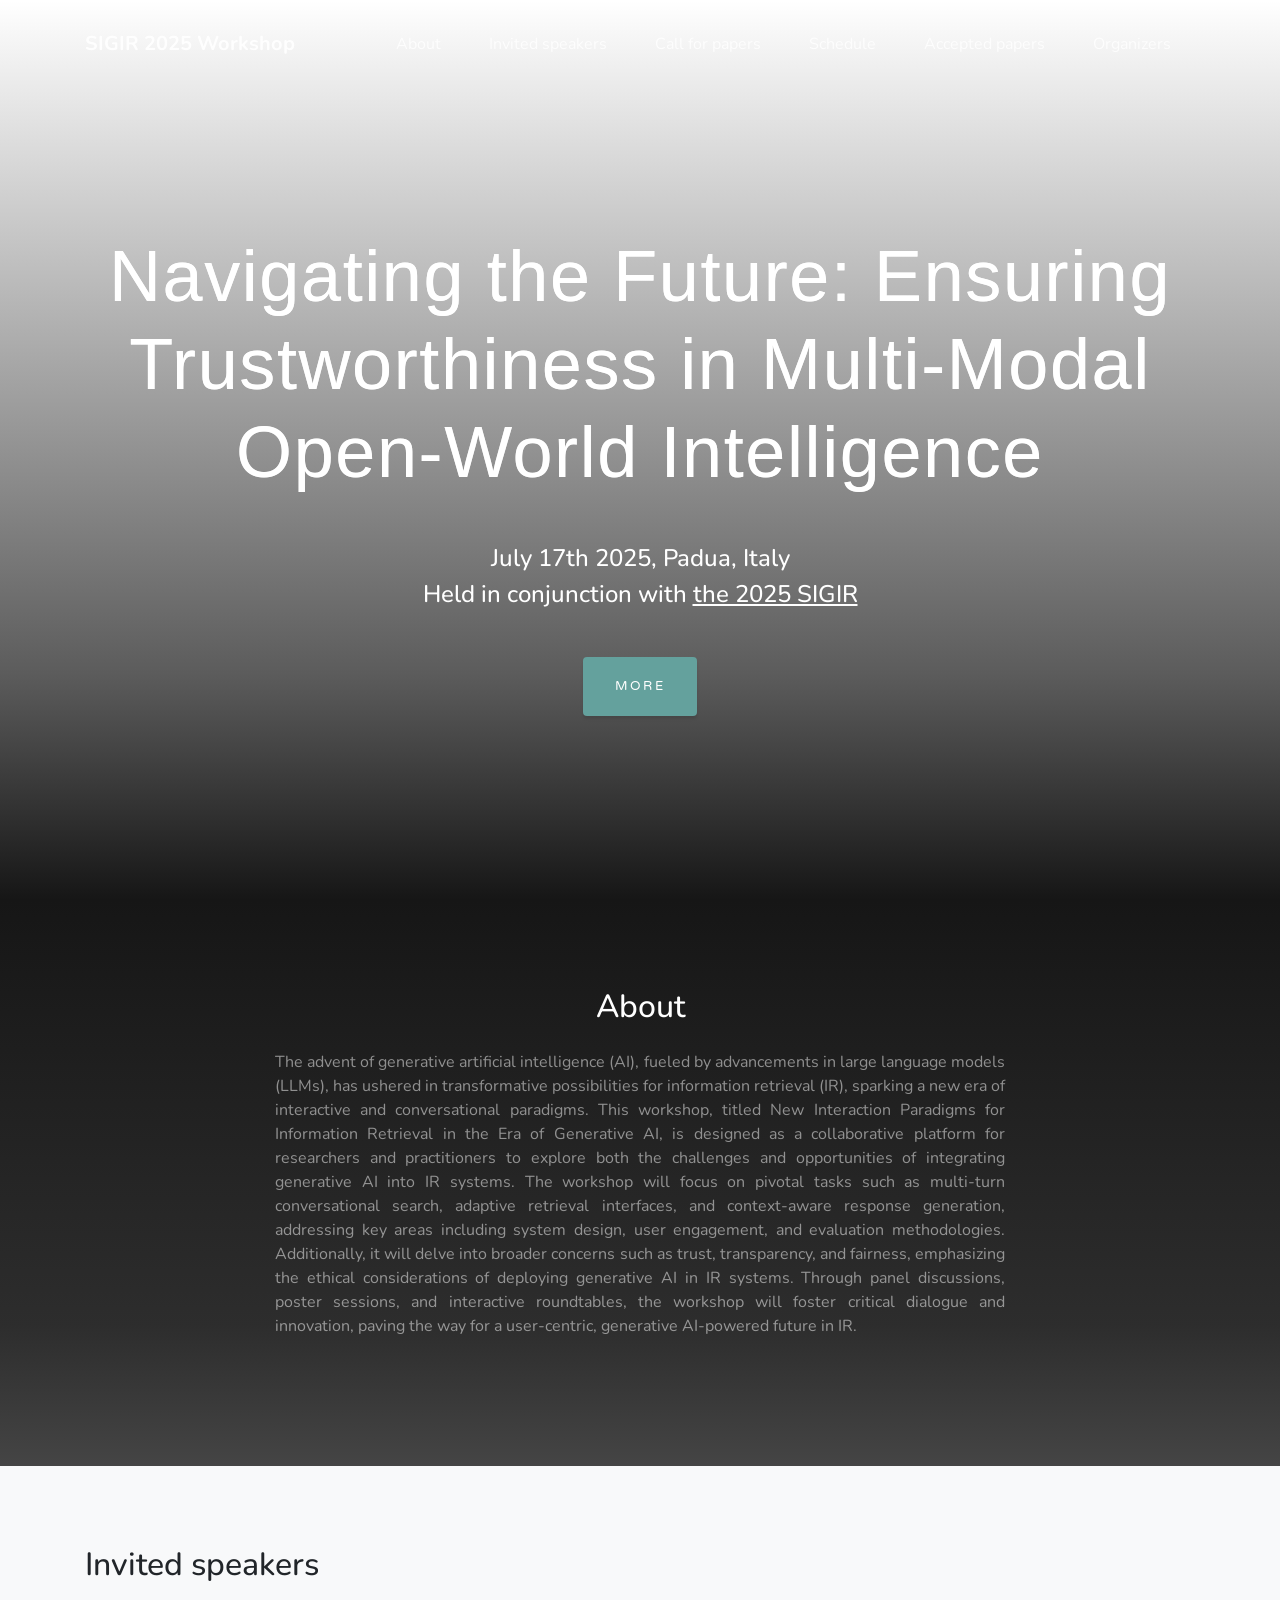
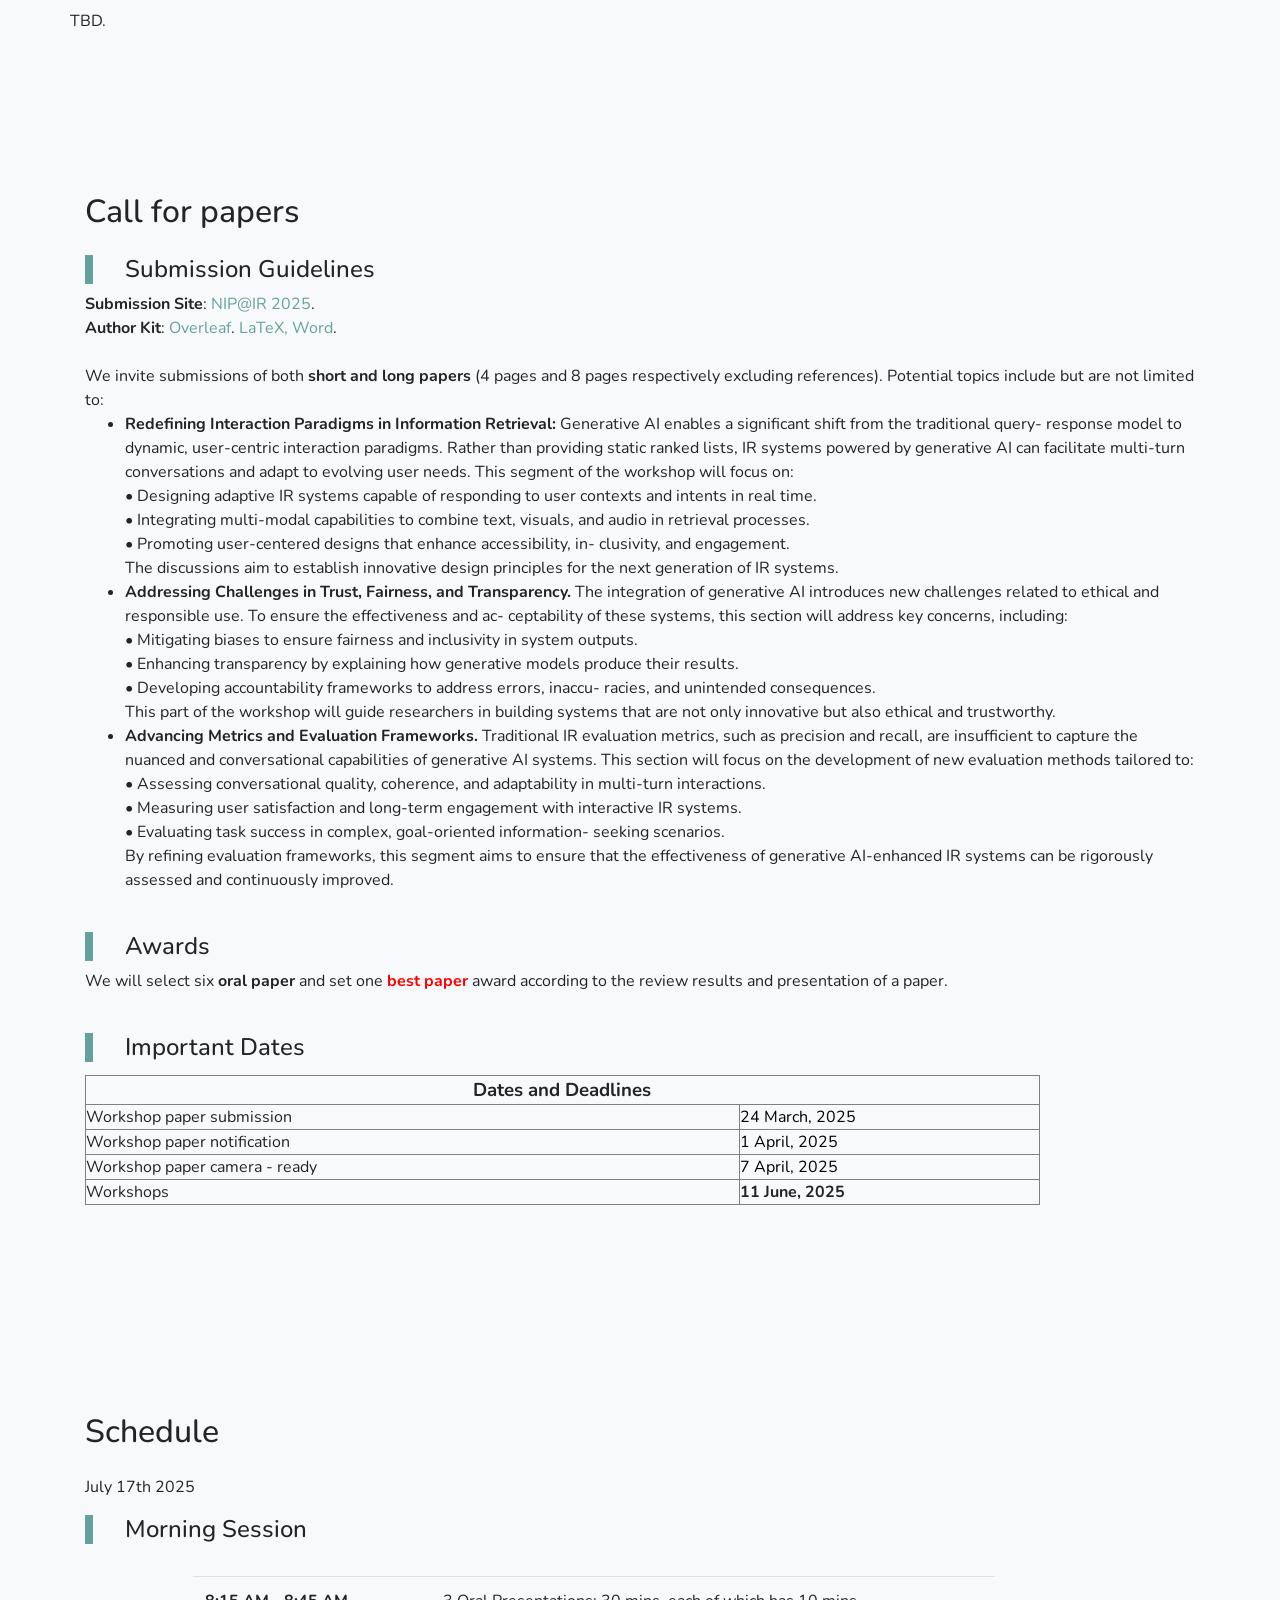
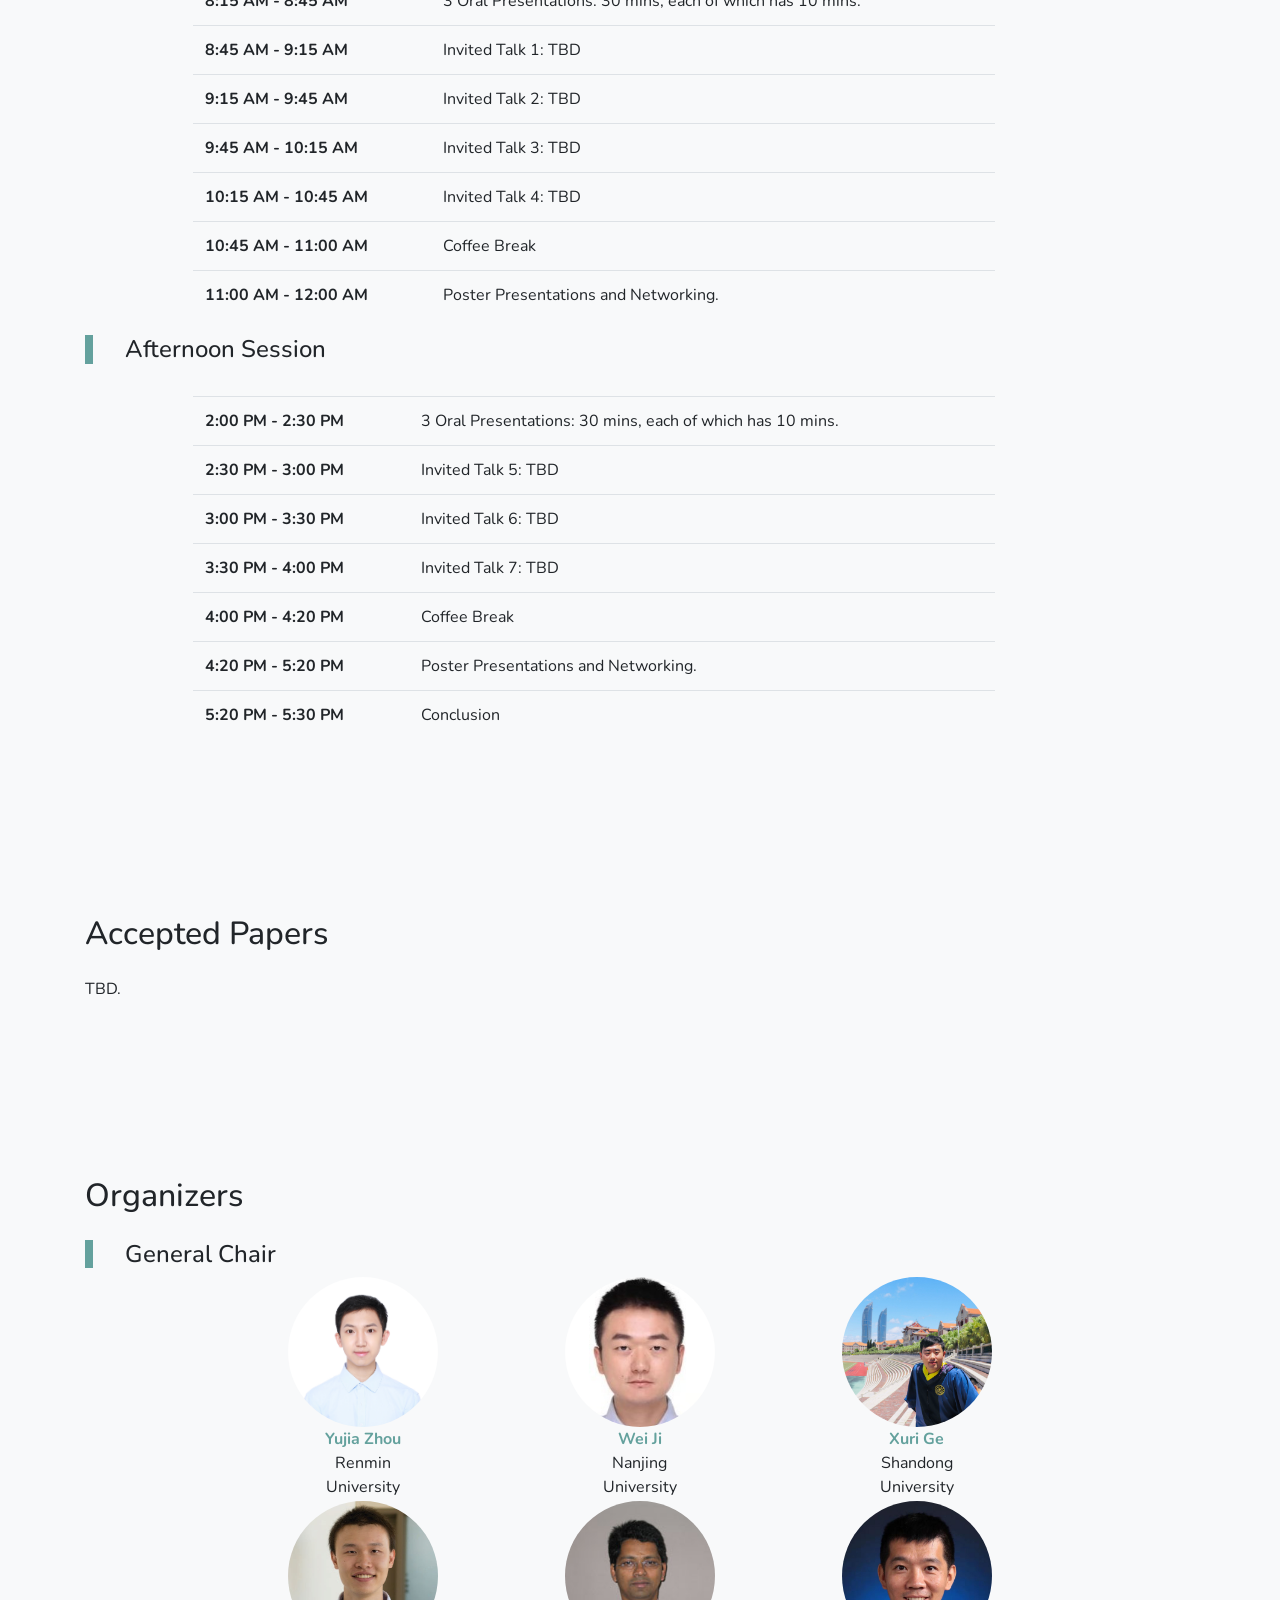
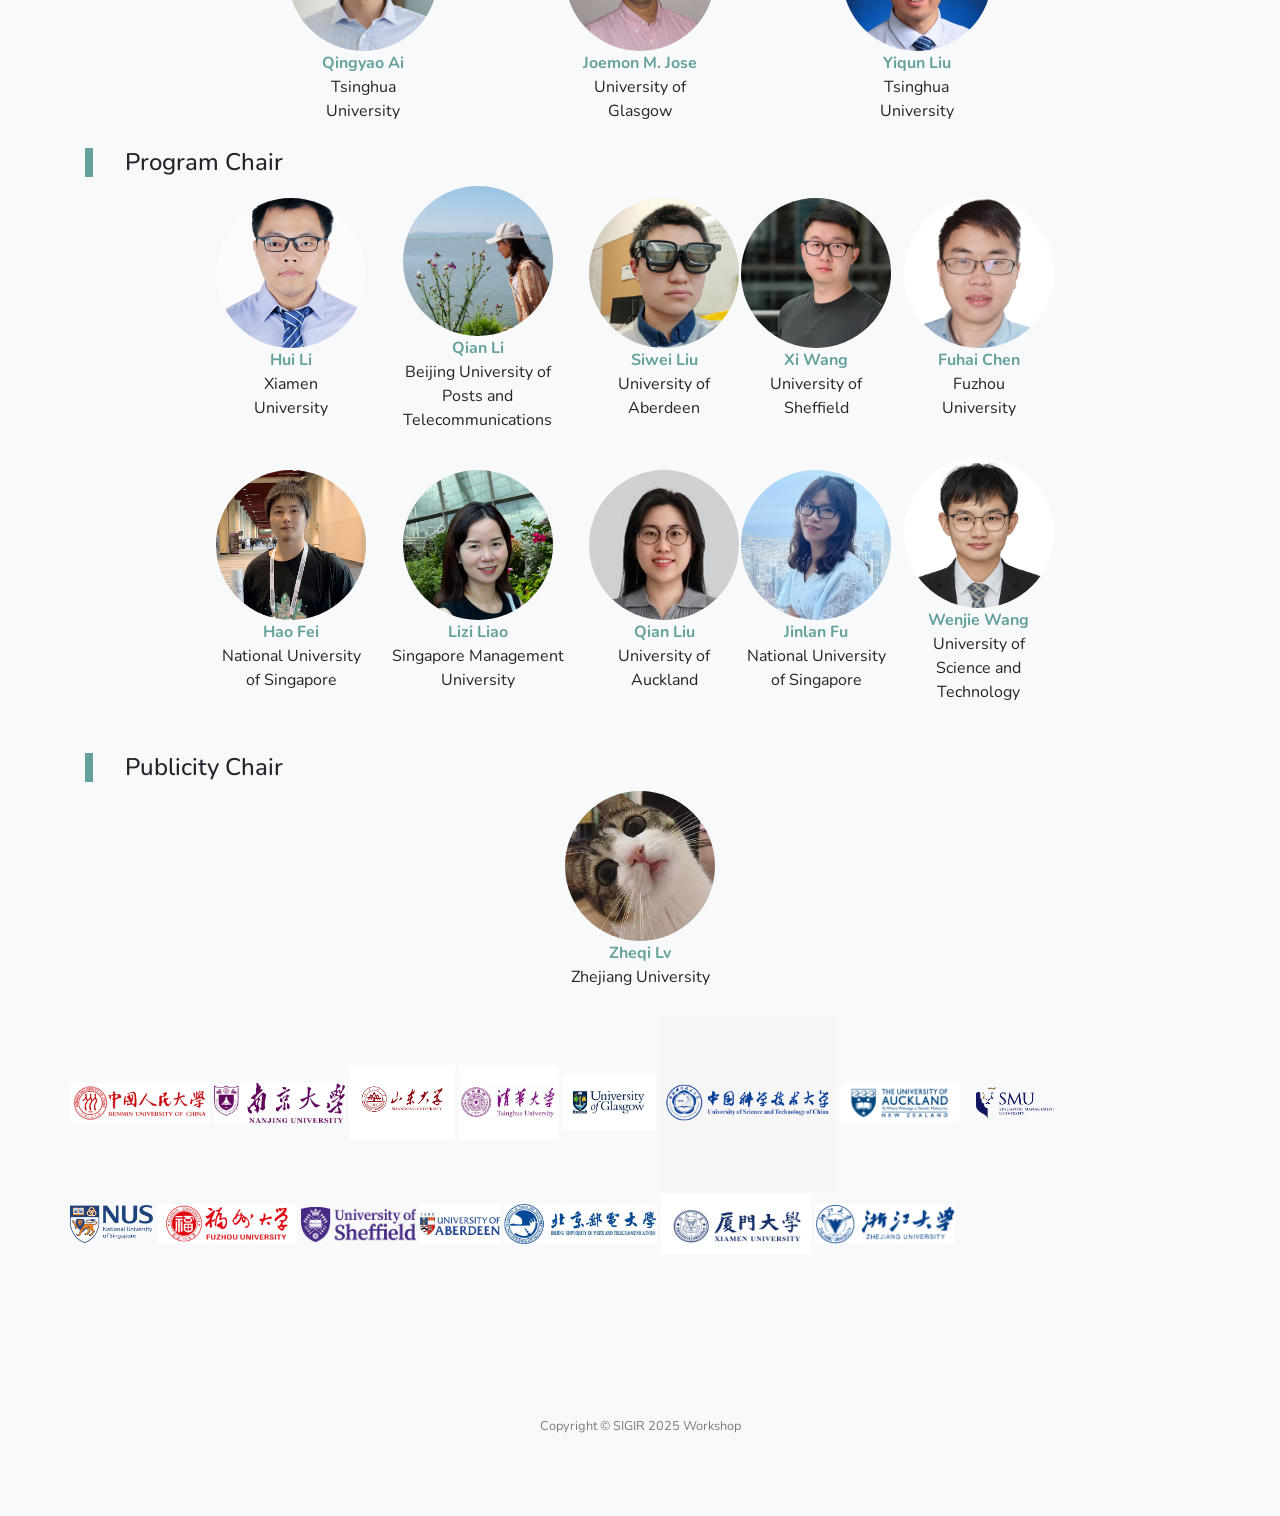
==== index.html @ ce90efc1 "Update index.html" ====
<!DOCTYPE html>
<html lang="en">

<head>

    <meta charset="utf-8">
    <meta name="viewport" content="width=device-width, initial-scale=1, shrink-to-fit=no">
    <meta name="description" content="">
    <meta name="author" content="">

    <title>SIGIR 2025 Workshop</title>

    <!-- Bootstrap core CSS -->
    <link href="css/bootstrap.min.css" rel="stylesheet">

    <!-- Custom fonts for this template -->
    <link href="css/all.min.css" rel="stylesheet">
    <link href="https://fonts.googleapis.com/css?family=Varela+Round" rel="stylesheet">
    <link href="https://fonts.googleapis.com/css?family=Nunito:200,200i,300,300i,400,400i,600,600i,700,700i,800,800i,900,900i"
          rel="stylesheet">

    <!-- Custom styles for this template -->
    <link href="css/grayscale.css" rel="stylesheet">
    <style>
        .avatar {
            vertical-align: middle;
            object-fit: cover;
            width: 150px;
            height: 150px;
            border-radius: 50%;
        }
    </style>

</head>

<body id="page-top">

<!-- Navigation -->
<nav class="navbar navbar-expand-lg navbar-light fixed-top" id="mainNav">
    <div class="container">
        <a class="navbar-brand js-scroll-trigger" href="#page-top">SIGIR 2025 Workshop</a>
        <button class="navbar-toggler navbar-toggler-right" type="button" data-toggle="collapse"
                data-target="#navbarResponsive" aria-controls="navbarResponsive" aria-expanded="false"
                aria-label="Toggle navigation">
            Menu
            <i class="fas fa-bars"></i>
        </button>
        <div class="collapse navbar-collapse" id="navbarResponsive">
            <ul class="navbar-nav ml-auto">
                <li class="nav-item">
                    <a class="nav-link js-scroll-trigger" href="#about">About</a>
                </li>
                <li class="nav-item">
                    <a class='nav-link js-scroll-trigger' href='#speaker'>Invited speakers</a>
                </li>
                <li class="nav-item">
                    <a class="nav-link js-scroll-trigger" href="#cfp">Call for papers</a>
                </li>
                <li class="nav-item">
                    <a class='nav-link js-scroll-trigger' href='#schedule'>Schedule</a>
                </li>
                <li class="nav-item">
                    <a class='nav-link js-scroll-trigger' href='#accept'>Accepted papers</a>
                </li>
                <li class="nav-item">
                    <a class='nav-link js-scroll-trigger' href='#committee'>Organizers</a>
                </li>


            </ul>
        </div>
    </div>
</nav>

<!-- Header -->
<header class="masthead">
    <div class="container d-flex h-100 align-items-center">
        <div class="mx-auto text-center">
            <br/>
            <br/>
            <br/>
            <br/>
            <br/>
            <br/>
            <br/>
            <h1 class="mx-auto my-0">Navigating the Future: Ensuring Trustworthiness in Multi-Modal Open-World
                Intelligence </h1>
            <h2 class="text-white-50 mx-auto mt-5 mb-1"> July 17th 2025, Padua, Italy</h2>
            <h2 class="text-white-50 mx-auto mt-2 mb-5">Held in conjunction with <a
                    href="https://sigir2025.dei.unipd.it/"><u>the 2025 SIGIR</u> </a></h2>
            <a href="#about" class="btn btn-primary js-scroll-trigger">More</a>
            <br/>
            <br/>
            <br/>
            <br/>
            <br/>
            <br/>
            <!-- <i style="color: red; font-size: 15pt"> To attend the workshop, here are the Zoom Workshop Link (for Aug 24. 2020):<br/>
    <a href="https://zoom.us/j/92322586778?pwd=WUZ0cmtSdVp2SjAvSjBZU1dVcS9rQT09"> https://zoom.us/j/92322586778?pwd=WUZ0cmtSdVp2SjAvSjBZU1dVcS9rQT09</a></b> </a> <br/>
    and the Whova link: <a href="https://whova.com/portal/webapp/kdd_202008/Agenda/1140630"> https://whova.com/portal/webapp/kdd_202008/Agenda/1140630</a></i><br/> -->
        </div>
    </div>
</header>


<!-- About Section -->
<section id="about" class="about-section text-center">
    <div class="container">
        <div class="row">
            <div class="col-lg-8 mx-auto">
                <h2 class="text-white mt-2 mb-4">About</h2>
                <p class="text-white-50" mb-0>
                    The advent of generative artificial intelligence (AI),
                    fueled by advancements in large language models (LLMs),
                    has ushered in transformative possibilities for information retrieval (IR),
                    sparking a new era of interactive and conversational paradigms.
                    This workshop, titled New Interaction Paradigms for Information Retrieval in the Era of Generative AI,
                    is designed as a collaborative platform for researchers and practitioners to
                    explore both the challenges and opportunities of integrating generative AI into IR systems.
                    The workshop will focus on pivotal tasks such as multi-turn conversational search,
                    adaptive retrieval interfaces, and context-aware response generation,
                    addressing key areas including system design, user engagement,
                    and evaluation methodologies.
                    Additionally, it will delve into broader concerns such as trust, transparency,
                    and fairness, emphasizing the ethical considerations of deploying generative AI in IR systems.
                    Through panel discussions, poster sessions, and interactive roundtables,
                    the workshop will foster critical dialogue and innovation, paving the way for a user-centric,
                    generative AI-powered future in IR.
            </div>
        </div>
        <!--        <img src="img/ACM.png" class="img-fluid" style="height: 80px" alt="">-->
        <!--        <img src="img/WWW.png" class="img-fluid" alt="">-->
        <br/>
        <br/>
        <br/>
        <br/>
    </div>
</section>

<section id="speaker" class="projects-section bg-light">
    <div class="container text-lg-left">
        <h2 class="text-black mb-4">Invited speakers</h2>
    </div>
    <div class="container">
        <!--        <div class="row align-items-center no-gutters mb-14 mb-lg-5">-->
        <div class="row">
            <table align="center" cellspacing="50" col width="830">
                TBD.
<!--                <tr>-->
<!--                    <td colspan="30" , align="center"><img src="img/Rita%20Cucchiara.jpeg" class="avatar">-->
<!--                        <figcaption><a href="https://aimagelab.ing.unimore.it/imagelab/person.asp?idpersona=1"><strong>Rita-->
<!--                            Cucchiara</strong></a>-->
<!--                            <br>Universit`a di <br> Modena e Reggio Emilia-->
<!--                        </figcaption>-->
<!--                    </td>-->

<!--                    <td colspan="30" , align="center"><img src="img/Ming-Hsuan%20Yang.jpeg" alt="Avatar"-->
<!--                                                           class="avatar">-->
<!--                        <figcaption><a href="https://faculty.ucmerced.edu/mhyang/"><strong>Ming-Hsuan Yang</strong></a>-->
<!--                            <br>University of <br> California at Merced-->
<!--                        </figcaption>-->
<!--                    </td>-->

<!--                    <td colspan="30" , align="center"><img src="img/Tongliang-Liu1.jpg" alt="Avatar" class="avatar">-->
<!--                        <figcaption><a href="https://tongliang-liu.github.io/"><strong>Tongliang Liu</strong></a>-->
<!--                            <br>University of <br> Sydney-->
<!--                        </figcaption>-->
<!--                    </td>-->

<!--                    <td colspan="30" , align="center"><img src="img/Liang%20Zheng.jpeg" alt="Avatar"-->
<!--                                                           class="avatar">-->
<!--                        <figcaption><a href="https://zheng-lab-anu.github.io/"><strong>Liang Zheng</strong></a>-->
<!--                            <br>Australian <br> National University-->
<!--                        </figcaption>-->
<!--                    </td>-->
<!--                </tr>-->
<!--                <tr>-->
<!--                    <td colspan="30" , align="center"><img src="img/Yuki%20M.%20Asano.jpeg" alt="Avatar" class="avatar">-->
<!--                        <figcaption><a href="https://yukimasano.github.io/"><strong>Yuki M. Asano</strong></a>-->
<!--                            <br>University of <br> Technology Nuremberg-->
<!--                        </figcaption>-->
<!--                    </td>-->
<!--                    <td colspan="30" , align="center"><img src="img/Olga%20Russakovsky.jpeg" alt="Avatar"-->
<!--                                                           class="avatar">-->
<!--                        <figcaption><a href="https://www.cs.princeton.edu/~olgarus/"><strong>Olga-->
<!--                            Russakovsky</strong></a>-->
<!--                            <br>Princeton <br>University-->
<!--                        </figcaption>-->
<!--                    </td>-->
<!--                    <td colspan="30" , align="center"><img src="img/Joemon%20Jose.jpg" alt="Avatar"-->
<!--                                                           class="avatar">-->
<!--                        <figcaption><a href="https://www.gla.ac.uk/schools/computing/staff/joemonjose/"><strong>Joemon-->
<!--                            Jose</strong></a>-->
<!--                            <br>University of <br> Glasgow-->
<!--                        </figcaption>-->
<!--                    </td>-->
<!--                </tr>-->
            </table>
        </div>
    </div>
</section>

<!-- Projects Section -->
<!--<section id="projects" class="projects-section bg-light">-->
<section id="cfp" class="projects-section bg-light">
    <div class="container text-lg-left">
        <h2 class="text-black mb-4">Call for papers</h2>
        <!-- Featured Project Row -->
        <div class="row align-items-center no-gutters mb-14 mb-lg-5">

            <!-- <h2>&nbsp;</h2> -->
            <div class="col-xl-14 col-lg-15">
                <div class="featured-text text-center text-lg-left">
                    <h4>Submission Guidelines</h4>
                </div>

<!--                <b>Submission Site</b>: <a href="https://openreview.net/group?id=thecvf.com/SIGIR/2025/Workshop/TMM-OpenWorld" target="_blank">TMM-OpenWorld@SIGIR 2025</a>.-->
                <b>Submission Site</b>: <a href="https://easychair.org/my/conference?conf=nip@ir2025" target="_blank">NIP@IR 2025</a>.
                <br>
<!--                <b>Author Kit (Overleaf)</b>: <a href="https://www.overleaf.com/gallery/tagged/acm-official" target="_blank"> SIGIR-->
<!--                Author KIT (Overleaf)</a>.-->
<!--                <br>-->
<!--                <b>Author Kit (LaTeX, Word)</b>: <a href="https://www.acm.org/publications/proceedings-template" target="_blank"> SIGIR-->
<!--                Author KIT (LaTeX, Word)</a>.-->
                <b>Author Kit</b>: <a href="https://www.overleaf.com/gallery/tagged/acm-official" target="_blank"> Overleaf</a>.
<!--                <b>Author Kit (LaTeX, Word)</b>: -->
                <a href="https://www.acm.org/publications/proceedings-template" target="_blank">LaTeX, Word</a>.
                <br><br>

                We invite submissions of both <b>short and long papers</b> (4 pages and 8 pages respectively excluding
                references).
                Potential topics include but are not limited to: <br>
                <ul>
                    <li><p style="margin-top: 0; margin-bottom: 0"><span style="font-size: 12pt;">
                                <b>Redefining Interaction Paradigms in Information Retrieval:</b>

Generative AI enables a significant shift from the traditional query- response model to dynamic, user-centric interaction paradigms. Rather than providing static ranked lists, IR systems powered by generative AI can facilitate multi-turn conversations and adapt to evolving user needs. This segment of the workshop will focus on:<br>


                        • Designing adaptive IR systems capable of responding to user contexts and intents in real time.<br>

                        • Integrating multi-modal capabilities to combine text, visuals, and audio in retrieval processes.<br>

                        • Promoting user-centered designs that enhance accessibility, in- clusivity, and engagement.<br>

                        The discussions aim to establish innovative design principles for the next generation of IR systems.
                            </span></p></li>

                    <li><p style="margin-top: 0; margin-bottom: 0"><span style="font-size: 12pt;">
                                <b>Addressing Challenges in Trust, Fairness, and Transparency.</b>
                        The integration of generative AI introduces new challenges related to ethical and responsible use. To ensure the effectiveness and ac- ceptability of these systems, this section will address key concerns, including:<br>

                        • Mitigating biases to ensure fairness and inclusivity in system outputs.<br>
                        • Enhancing transparency by explaining how generative models produce their results.<br>
                        • Developing accountability frameworks to address errors, inaccu- racies, and unintended consequences.<br>

                        This part of the workshop will guide researchers in building systems that are not only innovative but also ethical and trustworthy.
                            </span></p></li>


                    <li><p style="margin-top: 0; margin-bottom: 0"><span style="font-size: 12pt;">
                                <b> Advancing Metrics and Evaluation Frameworks.</b>
                        Traditional IR evaluation metrics, such as precision and recall, are insufficient to capture the nuanced and conversational capabilities of generative AI systems. This section will focus on the development of new evaluation methods tailored to:<br>

                        • Assessing conversational quality, coherence, and adaptability in multi-turn interactions.<br>
                        • Measuring user satisfaction and long-term engagement with interactive IR systems.<br>
                        • Evaluating task success in complex, goal-oriented information- seeking scenarios.<br>
                        By refining evaluation frameworks, this segment aims to ensure that the effectiveness of generative AI-enhanced IR systems can be rigorously assessed and continuously improved.<br>
                            </span></p></li>



<!--                    <li><p style="margin-top: 0; margin-bottom: 0"><span style="font-size: 12pt;">-->
<!--                                <b>Robustness in Multi-Modal Systems:</b>-->
<!--                                Methods to improve resilience against distribution shifts, adversarial attacks, and noise across modalities.-->
<!--                            </span></p></li>-->

<!--                    <li><p style="margin-top: 0; margin-bottom: 0"><span style="font-size: 12pt;">-->
<!--                                <b>Multi-Modal Class Discovery:</b>-->
<!--                                Techniques for identifying new classes across different modalities (e.g., visual, text, audio, touch).-->
<!--                            </span></p></li>-->

<!--                    <li><p style="margin-top: 0; margin-bottom: 0"><span style="font-size: 12pt;">-->
<!--                                <b>Continual and Federated Learning for Multi-Modal Data:</b>-->
<!--                                Innovative techniques that support ongoing learning and adaptation in decentralized environments.-->
<!--                            </span></p></li>-->

<!--                    <li><p style="margin-top: 0; margin-bottom: 0"><span style="font-size: 12pt;">-->
<!--                                <b>Application-Focused Contributions:</b>-->
<!--                                Research that showcases specific applications, such as autonomous navigation systems in urban environments that leverage multi-modal data for enhanced decision-making.-->
<!--                            </span></p></li>-->
                </ul>


                <p align="center" style="margin-top: 0; margin-bottom: 30pt"></p>
                <div class="col-xl-14 col-lg-15">

                    <p align="center" style="margin-top: 0; margin-bottom: 30pt"></p>

                    <p align="center" style="margin-top: 0; margin-bottom: 30pt"></p>
                    <div class="col-xl-14 col-lg-15">
                        <div class="featured-text text-center text-lg-left">
                            <h4>Awards</h4>
                        </div>

                        <p><span lang="EN-US" style="font-size: 12pt;,serif">We will select six <b>oral paper</b> and set one <b
                                style="color: red">best paper</b> award according to the review results and presentation of a paper. </span>
                        </p>

                        <p align="center" style="margin-top: 0; margin-bottom: 30pt"></p>
                        <div class="featured-text text-center text-lg-left">
                            <h4>Important Dates</h4>
                        </div>
                        <p align="center" style="margin-top: 0; margin-bottom: 10pt"></p>

                        <table style="text-align: left; width: 86%;" border="1" cellspacing="0"
                               cellpadding="0">
                            <thead>
                            <tr>
                                <th colspan="2"
                                    style="text-align: center; font-size: 14pt; font-weight: bold;">
                                    Dates and Deadlines
                                </th>
                            </tr>
                            </thead>
                            <tbody>
                            <tr>
                                <td><span
                                        style="font - size: 12pt; font - weight: 700;">Workshop paper submission</span>
                                </td>
                                <td style="text - align: center;" width="300"><span
                                        style="color: black;">24 March, 2025</span>
                                </td>
                            </tr>
                            <tr>
                                <td><span
                                        style="font - size: 12pt; font - weight: 700;">Workshop paper notification</span>
                                </td>
                                <td style="text - align: center;" width="300"><span
                                        style="color: black;">1 April, 2025</span>
                                </td>
                            </tr>
                            <tr>
                                <td><span
                                        style="font - size: 12pt; font - weight: 700;">Workshop paper camera - ready</span>
                                </td>
                                <td style="text - align: center;" width="300"><span
                                        style="color: black;">7 April, 2025</span>
                                </td>
                            </tr>
                            <tr>
                                <td><span style="font - size: 12pt; font - weight: 700;">Workshops</span>
                                </td>
                                <td style="text - align: center;" width="300"><b>11 June, 2025</b>
                                </td>
                            </tr>
                            </tbody>
                        </table>


                        </td>
                        </td>
                        </tr>
                        <!-- </table> -->


                    </div>
                </div>
            </div>
        </div>

        <!--        <div class="row align-items-center no-gutters mb-14 mb-lg-5">-->
        <!--            <div class="col-xl-14 col-lg-15 text-center">-->
        <!--                <div class="featured-text text-center text-lg-left">-->

        <!--                    <h4>General Chair</h4>-->
        <!--                    <p class="text-black-80 mb-2"><strong><a href="https://eliricci.eu/">Elisa Ricci</a></strong>,-->
        <!--                        University of Trento, Italy </p>-->
        <!--                    <p class="text-black-80 mb-2"><strong><a href="https://cims.nyu.edu/~andrewgw/">Andrew Gordon-->
        <!--                        Wilson</a></strong>, New York University, US </p>-->
        <!--                    <p class="text-black-80 mb-2"><strong><a href="https://research.nii.ac.jp/~satoh/index.html">Shin’ichi-->
        <!--                        Satoh</a></strong>, National Institute of Informatics, Japan</p>-->
        <!--                    <p class="text-black-80 mb-2"><strong><a href="https://disi.unitn.it/~sebe/">Nicu-->
        <!--                        Sebe</a></strong>,-->
        <!--                        University of Trento, Italy </p>-->
        <!--                </div>-->

        <!--                <div class="featured-text text-center text-lg-left">-->
        <!--                    <h4>Program Chair</h4>-->
        <!--                    <p class="text-black-80 mb-0"><strong><a href="https://jiwei0523.github.io/">Wei Ji</a></strong>,-->
        <!--                        Nanjing University, China</p>-->
        <!--                    <p align="center" style="margin-top: 0; margin-bottom: 6pt"></p>-->
        <!--                    <p class="text-black-80 mb-0 "><strong><a href="https://lyn-l.github.io/hliu/">Hong-->
        <!--                        Liu</a></strong>,-->
        <!--                        Osaka University, Japan</p>-->
        <!--                    <p align="center" style="margin-top: 0; margin-bottom: 6pt"></p>-->
        <!--                    <p class="text-black-80 mb-0"><strong><a href="https://zhunzhong.site/">Zhun Zhong</a></strong>,-->
        <!--                        University of Nottingham, UK</p>-->
        <!--                    <p align="center" style="margin-top: 0; margin-bottom: 6pt"></p>-->
        <!--                    <p class="text-black-80 mb-0"><strong><a href="https://zzeng.me/">Zhe Zeng</a></strong>, New-->
        <!--                        York-->
        <!--                        University, US</p>-->
        <!--                </div>-->

        <!--                <p align="center" style="margin-top: 0; margin-bottom: 18pt"></p>-->
        <!--                <div class="featured-text text-center text-lg-left">-->
        <!--                    <h4>Publicity Chair</h4>-->
        <!--                    <p class="text-black-80 mb-0"><strong><a-->
        <!--                            href="https://scholar.google.co.jp/citations?user=6v7tOfEAAAAJ">Zhenglin-->
        <!--                        Zhou</a></strong>,-->
        <!--                        Zhejiang University, China</p>-->
        <!--                    <p align="center" style="margin-top: 0; margin-bottom: 6pt"></p>-->
        <!--                </div>-->
        <!--            </div>-->
        <!--        </div>-->
    </div>
</section>

<section id="schedule" class="projects-section bg-light">
    <div class="container text-lg-left">
        <h2 class="text-black mb-4">Schedule</h2>
    </div>
    <div class="container">
        <p>July 17th 2025</p>
        <div class="featured-text text-center text-lg-left">
            <h4>Morning Session</h4>
        </div>
        <br>
        <div class="col-lg-9 offset-lg-1">
            <!-- Tab panes -->
            <div class="tab-content">
                <!-- Workshop -->
                <div class="tab-pane fade show active" role="tabpanel" aria-labelledby="workshop-tab">
                    <div class="table-responsive">
                        <table class="table">
                            <tbody>
                            <tr>
                                <th scope="row">8:15 AM - 8:45 AM</th>
                                <td> 3 Oral Presentations: 30 mins, each of which has 10 mins.</td>
                            </tr>
                            <tr>
                                <th scope="row">8:45 AM - 9:15 AM</th>
                                <td> Invited Talk 1: TBD</td>
                            </tr>
                            <tr>
                                <th scope="row">9:15 AM - 9:45 AM</th>
                                <td> Invited Talk 2: TBD</td>
                            </tr>
                            <tr>
                                <th scope="row">9:45 AM - 10:15 AM</th>
                                <td> Invited Talk 3: TBD</td>
                            </tr>
                            <tr>
                                <th scope="row">10:15 AM - 10:45 AM</th>
                                <td> Invited Talk 4: TBD</td>
                            </tr>
                            <tr>
                                <th scope="row">10:45 AM - 11:00 AM</th>
                                <td>Coffee Break</td>
                            </tr>
                            <tr>
                                <th scope="row">11:00 AM - 12:00 AM</th>
                                <td>Poster Presentations and Networking.</td>
                            </tr>
                            </tbody>
                        </table>
                    </div>
                </div>
            </div>
        </div>
        <div class="featured-text text-center text-lg-left">
            <h4>Afternoon Session</h4>
        </div>
        <br>
        <div class="col-lg-9 offset-lg-1">
            <!-- Tab panes -->
            <div class="tab-content">
                <!-- Workshop -->
                <div class="tab-pane fade show active" role="tabpanel" aria-labelledby="workshop-tab">
                    <div class="table-responsive">
                        <table class="table">
                            <tbody>
                            <tr>
                                <th scope="row">2:00 PM - 2:30 PM</th>
                                <td> 3 Oral Presentations: 30 mins, each of which has 10 mins.</td>
                            </tr>
                            <tr>
                                <th scope="row">2:30 PM - 3:00 PM</th>
                                <td> Invited Talk 5: TBD</td>
                            </tr>
                            <tr>
                                <th scope="row">3:00 PM - 3:30 PM</th>
                                <td> Invited Talk 6: TBD</td>
                            </tr>
                            <tr>
                                <th scope="row">3:30 PM - 4:00 PM</th>
                                <td> Invited Talk 7: TBD</td>
                            </tr>
                            <tr>
                                <th scope="row">4:00 PM - 4:20 PM</th>
                                <td>Coffee Break</td>
                            </tr>
                            <tr>
                                <th scope="row">4:20 PM - 5:20 PM</th>
                                <td>Poster Presentations and Networking.</td>
                            </tr>
                            <tr>
                                <th scope="row">5:20 PM - 5:30 PM</th>
                                <td>Conclusion</td>
                            </tr>
                            </tbody>
                        </table>
                    </div>
                </div>
            </div>
        </div>
    </div>
</section>


<section id="accept" class="projects-section bg-light">
    <div class="container text-lg-left">
        <h2 class="text-black mb-4">Accepted Papers</h2>
    </div>
    <div class="container">
        <p>
            TBD.
        </p>
    </div>
</section>

<section id="committee" class="projects-section bg-light">
    <div class="container text-lg-left">
        <h2 class="text-black mb-4">Organizers</h2>
    </div>
    <div class="container">
        <div class="featured-text text-center text-lg-left">
            <h4>General Chair</h4>
        </div>
        <div class="row">
<!--            <p>-->
<!--                TBD.-->
<!--            </p>-->
            <table align="center" cellspacing="50" col width="830">
                <tr>
                    <td colspan="25" , align="center"><img src="img/yujiazhou.jpg" class="avatar">
                        <figcaption><a href="https://www.zhouyujia.cn/"><strong>Yujia Zhou</strong></a>
                            <br>Renmin <br> University
                        </figcaption>
                    </td>


                    <td colspan="25" , align="center"><img src="img/weiji.jpeg" class="avatar">
                        <figcaption><a href="https://jiwei0523.github.io/"><strong>Wei Ji</strong></a>
                            <br>Nanjing <br> University
                        </figcaption>
                    </td>

                    <td colspan="25" , align="center"><img src="img/xuri_ge.jpg" class="avatar">
                        <figcaption><a href="https://jiwei0523.github.io/"><strong>Xuri Ge</strong></a>
                            <br>Shandong <br> University
                        </figcaption>
                    </td>

                </tr>
                <tr>

                    <td colspan="25" , align="center"><img src="img/qingyao_ai.jpg" class="avatar">
                        <figcaption><a href="http://www.thuir.cn/group/~aiqy/"><strong>Qingyao Ai</strong></a>
                            <br>Tsinghua <br> University
                        </figcaption>
                    </td>

                    <td colspan="25" , align="center"><img src="img/JoemonMJose.jpg" class="avatar">
                        <figcaption><a href="https://www.dcs.gla.ac.uk/~jj/"><strong>Joemon M. Jose</strong></a>
                            <br>University of<br>Glasgow
                        </figcaption>
                    </td>


                    <td colspan="25" , align="center"><img src="img/yiqun_liu.jpg" class="avatar">
                        <figcaption><a href="http://www.thuir.cn/group/~YQLiu/"><strong>Yiqun Liu</strong></a>
                            <br>Tsinghua <br> University
                        </figcaption>
                    </td>


<!--                    xurige-->
<!--                    https://xurige1995.github.io/-->
<!--                    aiqingyao-->
<!--                    http://www.thuir.cn/group/~aiqy/-->
<!--                    Joemon M. Jose-->
<!--                    https://www.dcs.gla.ac.uk/~jj/-->
<!--                    Yiqun Liu-->
<!--                    http://www.thuir.cn/group/~YQLiu/-->

                </tr>
            </table>
        </div>
        <br>
        <div class="featured-text text-center text-lg-left">
            <h4>Program Chair</h4>
        </div>
<!--        <div class="row">-->
<!--            <p>-->
<!--                TBD.-->
<!--            </p>-->
<!--        </div>-->
        <div class="row">
            <table align="center" cellspacing="50" col width="850">
                <tr>
<!--                    <td colspan="25" , align="center"><img src="img/weiji.jpeg" alt="Avatar" class="avatar">-->
<!--                        <figcaption><a href="https://jiwei0523.github.io/" target="_blank"><strong>Wei Ji</strong></a>-->
<!--                            <br>Nanjing <br> University<br>&nbsp;-->
<!--                        </figcaption>-->
<!--                    </td>-->

<!--                    <td colspan="25" , align="center"><img src="img/hongliu.jpeg" alt="Avatar" class="avatar">-->
<!--                        <figcaption><a href="https://lyn-l.github.io/hliu/" target="_blank"><strong>Hong-->
<!--                            Liu</strong></a>-->
<!--                            <br>Osaka <br>&nbsp;University<br>&nbsp;-->
<!--                        </figcaption>-->
<!--                    </td>-->

<!--                    <td colspan="25" , align="center"><img src="img/zhunzhong.png" alt="Avatar" class="avatar">-->
<!--                        <figcaption><a href="https://zhunzhong.site/" target="_blank"><strong>Zhun Zhong</strong></a>-->
<!--                            <br>Hefei University of <br> Technology<br>&nbsp;-->
<!--                        </figcaption>-->
<!--                    </td>-->

<!--                    <td colspan="25" , align="center"><img src="img/zhezeng.jpeg" alt="Avatar" class="avatar">-->
<!--                        <figcaption><a href="https://zzeng.me/" target="_blank"><strong>Zhe Zeng</strong></a>-->
<!--                            <br>New York <br>&nbsp;University<br>&nbsp;-->
<!--                        </figcaption>-->
<!--                    </td>-->

<!--• Hui Li - Xiamen University, China-->
<!--• Qian Li - Beijing University of Posts and Telecommunications, China-->
<!--• Siwei Liu - University of Aberdeen, UK-->
<!--• Xi Wang - University of Sheffield, UK-->
<!--• Fuhai Chen - Fuzhou University, China-->
<!--• Hao Fei - National University of Singapore-->
<!--• Lizi Liao - Singapore Management University-->
<!--• Qian Liu - University of Auckland-->
<!--• Jinlan Fu - National University of Singapore-->
<!--• Wenjie Wang - University of Science and Technology-->

                    <td colspan="25" , align="center"><img src="img/hui_li.jpg" alt="Avatar" class="avatar">
                        <figcaption><a href="https://lihui.info/" target="_blank"><strong>Hui Li</strong></a>
                            <br>Xiamen <br> University<br>&nbsp;
                        </figcaption>
                    </td>

                    <td colspan="25" , align="center"><img src="img/qian_li.jpg" alt="Avatar" class="avatar">
                        <figcaption><a href="https://xiaoqian19940510.github.io/" target="_blank"><strong>Qian Li</strong></a>
                            <br>Beijing University of<br>Posts and Telecommunications<br>&nbsp;
                        </figcaption>
                    </td>

                    <td colspan="25" , align="center"><img src="img/siwei_liu.png" alt="Avatar" class="avatar">
                        <figcaption><a href="https://tedsiweiliu.github.io/" target="_blank"><strong>Siwei Liu</strong></a>
                            <br>University of<br>Aberdeen<br>&nbsp;
                        </figcaption>
                    </td>

                    <td colspan="25" , align="center"><img src="img/xi_wang.jpg" alt="Avatar" class="avatar">
                        <figcaption><a href="https://www.xiwangeric.com/" target="_blank"><strong>Xi Wang</strong></a>
                            <br>University of<br>Sheffield<br>&nbsp;
                        </figcaption>
                    </td>

                    <td colspan="25" , align="center"><img src="img/fuhai_chen.jpg" alt="Avatar" class="avatar">
                        <figcaption><a href="https://cfh3c.github.io/" target="_blank"><strong>Fuhai Chen</strong></a>
                            <br>Fuzhou<br> University<br>&nbsp;
                        </figcaption>
                    </td>

                </tr>
                <tr>

                    <td colspan="25" , align="center"><img src="img/hao_fei.jpg" alt="Avatar" class="avatar">
                        <figcaption><a href="https://haofei.vip/" target="_blank"><strong>Hao Fei</strong></a>
                            <br>National University<br>of Singapore<br>&nbsp;
                        </figcaption>
                    </td>

                    <td colspan="25" , align="center"><img src="img/lizi_liao.jpg" alt="Avatar" class="avatar">
                        <figcaption><a href="https://liziliao.github.io/" target="_blank"><strong>Lizi Liao</strong></a>
                            <br>Singapore Management<br> University<br>&nbsp;
                        </figcaption>
                    </td>

                    <td colspan="25" , align="center"><img src="img/qian_liu.jpeg" alt="Avatar" class="avatar">
                        <figcaption><a href="https://scholar.google.com/citations?user=HgV7-XQAAAAJ" target="_blank"><strong>Qian Liu</strong></a>
                            <br>University of<br>Auckland<br>&nbsp;
                        </figcaption>
                    </td>
                    <td colspan="25" , align="center"><img src="img/jinlan_fu.png" alt="Avatar" class="avatar">
                        <figcaption><a href="https://jinlanfu.github.io/" target="_blank"><strong>Jinlan Fu</strong></a>
                            <br>National University<br>of Singapore<br>&nbsp;
                        </figcaption>
                    </td>
                    <td colspan="25" , align="center"><img src="img/wenjie_wang.jpeg" alt="Avatar" class="avatar">
                        <figcaption><a href="https://wenjiewwj.github.io/" target="_blank"><strong>Wenjie Wang</strong></a>
                            <br>University of<br>Science and Technology<br>&nbsp;
                        </figcaption>
                    </td>

                </tr>
            </table>
        </div>
        <br>
        <div class="featured-text text-center text-lg-left">
            <h4>Publicity Chair</h4>
        </div>
        <div class="row">
            <table align="center" cellspacing="50" col width="730">
                <tr>
<!--                    <td colspan="2" , align="center"><img src="img/zhenglin.jpg" alt="Avatar" class="avatar">-->
<!--                        <figcaption><a href="https://scholar.google.co.jp/citations?user=6v7tOfEAAAAJ"-->
<!--                                       target="_blank"><strong>Zhenglin Zhou</strong></a>-->
<!--                            <br> Zhejiang University-->
<!--                        </figcaption>-->
<!--                    </td>-->
                    <td colspan="2" , align="center"><img src="img/zheqi_lv.jpeg" alt="Avatar" class="avatar">
                        <figcaption><a href="https://scholar.google.com/citations?user=080thbYAAAAJ"
                                       target="_blank"><strong>Zheqi Lv</strong></a>
                            <br> Zhejiang University
                        </figcaption>
                    </td>

                </tr>
            </table>
        </div>
        <br>
        <div class="row">
            <p align="center" style="margin-top: 1pt; margin-bottom: 2pt">
<!--                <img border="0" src="img/NJU_2.png" height='40'>-->
<!--                <img border="0" src="img/Osaka.png" height="40">-->
<!--                <img border="0" src="img/HFUT.png" height="40">-->
<!--                <img border="0" src="img/NYU.jpg" height="40">-->
<!--                <img border="0" src="img/Trento_2.png" height='38'>-->
<!--                <img border="0" src="img/Fondazione_Bruno_Kessler_2.png" height='40'>-->
<!--                <img border="0" src="img/NII.png" height='37'>-->
<!--                <img border="0" src="img/ZJU.jpg" height='40'>-->
                <tr>
                <img border="0" src="img/RUC.png" height='40'>
                <img border="0" src="img/NJU_2.png" height='40'>
                <img border="0" src="img/SDU.gif" height='75'>
                <img border="0" src="img/THU.jpg" height='75'>
                <img border="0" src="img/UofG.jpg" height='55'>
                <img border="0" src="img/USTC.png" height='175'>
                <img border="0" src="img/UoA.png" height='40'>
                <img border="0" src="img/SMU.png" height='55'>
                </tr>
<!--                <tr>-->
<!--                <img border="0" src="img/NUS.png" height='40'>-->
<!--                <img border="0" src="img/FZU.png" height='40'>-->
<!--                <img border="0" src="img/TUOS.png" height='40'>-->
<!--                <img border="0" src="img/Aberd.jpg" height='40'>-->
<!--                <img border="0" src="img/BUPT.webp" height='40'>-->
<!--                <img border="0" src="img/XMU.png" height='40'>-->
<!--                <img border="0" src="img/ZJU.jpg" height='40'>-->
<!--                </tr>-->
        </div>
        <div class="row">
            <p align="center" style="margin-top: 1pt; margin-bottom: 2pt">
<!--                <img border="0" src="img/NJU_2.png" height='40'>-->
<!--                <img border="0" src="img/Osaka.png" height="40">-->
<!--                <img border="0" src="img/HFUT.png" height="40">-->
<!--                <img border="0" src="img/NYU.jpg" height="40">-->
<!--                <img border="0" src="img/Trento_2.png" height='38'>-->
<!--                <img border="0" src="img/Fondazione_Bruno_Kessler_2.png" height='40'>-->
<!--                <img border="0" src="img/NII.png" height='37'>-->
<!--                <img border="0" src="img/ZJU.jpg" height='40'>-->
                <tr>
                <img border="0" src="img/NUS.png" height='38'>
                <img border="0" src="img/FZU.png" height='40'>
                <img border="0" src="img/TUOS.png" height='35'>
                <img border="0" src="img/Aberd.jpg" height='40'>
                <img border="0" src="img/BUPT.webp" height='40'>
                <img border="0" src="img/XMU.png" height='60'>
                <img border="0" src="img/ZJU.jpg" height='40'>
                </tr>
        </div>
    </div>

</section>

<!-- Footer -->
<footer class="bg-light small text-center text-black-50">
    <div class="container">
        Copyright &copy; SIGIR 2025 Workshop
    </div>
</footer>

<!-- Bootstrap core JavaScript -->
<script src="js/jquery.min.js"></script>
<script src="js/bootstrap.bundle.min.js"></script>

<!-- Plugin JavaScript -->
<script src="js/jquery.easing.min.js"></script>

<!-- Custom scripts for this template -->
<script src="js/grayscale.min.js"></script>

</body>

</html>
---- css/all.min.css ----
.fa, .fab, .fal, .far, .fas {
    -moz-osx-font-smoothing: grayscale;
    -webkit-font-smoothing: antialiased;
    display: inline-block;
    font-style: normal;
    font-variant: normal;
    text-rendering: auto;
    line-height: 1
}

.fa-lg {
    font-size: 1.33333em;
    line-height: .75em;
    vertical-align: -.0667em
}

.fa-xs {
    font-size: .75em
}

.fa-sm {
    font-size: .875em
}

.fa-1x {
    font-size: 1em
}

.fa-2x {
    font-size: 2em
}

.fa-3x {
    font-size: 3em
}

.fa-4x {
    font-size: 4em
}

.fa-5x {
    font-size: 5em
}

.fa-6x {
    font-size: 6em
}

.fa-7x {
    font-size: 7em
}

.fa-8x {
    font-size: 8em
}

.fa-9x {
    font-size: 9em
}

.fa-10x {
    font-size: 10em
}

.fa-fw {
    text-align: center;
    width: 1.25em
}

.fa-ul {
    list-style-type: none;
    margin-left: 2.5em;
    padding-left: 0
}

.fa-ul > li {
    position: relative
}

.fa-li {
    left: -2em;
    position: absolute;
    text-align: center;
    width: 2em;
    line-height: inherit
}

.fa-border {
    border: .08em solid #eee;
    border-radius: .1em;
    padding: .2em .25em .15em
}

.fa-pull-left {
    float: left
}

.fa-pull-right {
    float: right
}

.fa.fa-pull-left, .fab.fa-pull-left, .fal.fa-pull-left, .far.fa-pull-left, .fas.fa-pull-left {
    margin-right: .3em
}

.fa.fa-pull-right, .fab.fa-pull-right, .fal.fa-pull-right, .far.fa-pull-right, .fas.fa-pull-right {
    margin-left: .3em
}

.fa-spin {
    animation: fa-spin 2s infinite linear
}

.fa-pulse {
    animation: fa-spin 1s infinite steps(8)
}

@keyframes fa-spin {
    0% {
        transform: rotate(0deg)
    }
    to {
        transform: rotate(1turn)
    }
}

.fa-rotate-90 {
    -ms-filter: "progid:DXImageTransform.Microsoft.BasicImage(rotation=1)";
    transform: rotate(90deg)
}

.fa-rotate-180 {
    -ms-filter: "progid:DXImageTransform.Microsoft.BasicImage(rotation=2)";
    transform: rotate(180deg)
}

.fa-rotate-270 {
    -ms-filter: "progid:DXImageTransform.Microsoft.BasicImage(rotation=3)";
    transform: rotate(270deg)
}

.fa-flip-horizontal {
    -ms-filter: "progid:DXImageTransform.Microsoft.BasicImage(rotation=0, mirror=1)";
    transform: scaleX(-1)
}

.fa-flip-vertical {
    transform: scaleY(-1)
}

.fa-flip-both, .fa-flip-horizontal.fa-flip-vertical, .fa-flip-vertical {
    -ms-filter: "progid:DXImageTransform.Microsoft.BasicImage(rotation=2, mirror=1)"
}

.fa-flip-both, .fa-flip-horizontal.fa-flip-vertical {
    transform: scale(-1)
}

:root .fa-flip-both, :root .fa-flip-horizontal, :root .fa-flip-vertical, :root .fa-rotate-90, :root .fa-rotate-180, :root .fa-rotate-270 {
    filter: none
}

.fa-stack {
    display: inline-block;
    height: 2em;
    line-height: 2em;
    position: relative;
    vertical-align: middle;
    width: 2.5em
}

.fa-stack-1x, .fa-stack-2x {
    left: 0;
    position: absolute;
    text-align: center;
    width: 100%
}

.fa-stack-1x {
    line-height: inherit
}

.fa-stack-2x {
    font-size: 2em
}

.fa-inverse {
    color: #fff
}

.fa-500px:before {
    content: "\f26e"
}

.fa-accessible-icon:before {
    content: "\f368"
}

.fa-accusoft:before {
    content: "\f369"
}

.fa-acquisitions-incorporated:before {
    content: "\f6af"
}

.fa-ad:before {
    content: "\f641"
}

.fa-address-book:before {
    content: "\f2b9"
}

.fa-address-card:before {
    content: "\f2bb"
}

.fa-adjust:before {
    content: "\f042"
}

.fa-adn:before {
    content: "\f170"
}

.fa-adobe:before {
    content: "\f778"
}

.fa-adversal:before {
    content: "\f36a"
}

.fa-affiliatetheme:before {
    content: "\f36b"
}

.fa-air-freshener:before {
    content: "\f5d0"
}

.fa-algolia:before {
    content: "\f36c"
}

.fa-align-center:before {
    content: "\f037"
}

.fa-align-justify:before {
    content: "\f039"
}

.fa-align-left:before {
    content: "\f036"
}

.fa-align-right:before {
    content: "\f038"
}

.fa-alipay:before {
    content: "\f642"
}

.fa-allergies:before {
    content: "\f461"
}

.fa-amazon:before {
    content: "\f270"
}

.fa-amazon-pay:before {
    content: "\f42c"
}

.fa-ambulance:before {
    content: "\f0f9"
}

.fa-american-sign-language-interpreting:before {
    content: "\f2a3"
}

.fa-amilia:before {
    content: "\f36d"
}

.fa-anchor:before {
    content: "\f13d"
}

.fa-android:before {
    content: "\f17b"
}

.fa-angellist:before {
    content: "\f209"
}

.fa-angle-double-down:before {
    content: "\f103"
}

.fa-angle-double-left:before {
    content: "\f100"
}

.fa-angle-double-right:before {
    content: "\f101"
}

.fa-angle-double-up:before {
    content: "\f102"
}

.fa-angle-down:before {
    content: "\f107"
}

.fa-angle-left:before {
    content: "\f104"
}

.fa-angle-right:before {
    content: "\f105"
}

.fa-angle-up:before {
    content: "\f106"
}

.fa-angry:before {
    content: "\f556"
}

.fa-angrycreative:before {
    content: "\f36e"
}

.fa-angular:before {
    content: "\f420"
}

.fa-ankh:before {
    content: "\f644"
}

.fa-app-store:before {
    content: "\f36f"
}

.fa-app-store-ios:before {
    content: "\f370"
}

.fa-apper:before {
    content: "\f371"
}

.fa-apple:before {
    content: "\f179"
}

.fa-apple-alt:before {
    content: "\f5d1"
}

.fa-apple-pay:before {
    content: "\f415"
}

.fa-archive:before {
    content: "\f187"
}

.fa-archway:before {
    content: "\f557"
}

.fa-arrow-alt-circle-down:before {
    content: "\f358"
}

.fa-arrow-alt-circle-left:before {
    content: "\f359"
}

.fa-arrow-alt-circle-right:before {
    content: "\f35a"
}

.fa-arrow-alt-circle-up:before {
    content: "\f35b"
}

.fa-arrow-circle-down:before {
    content: "\f0ab"
}

.fa-arrow-circle-left:before {
    content: "\f0a8"
}

.fa-arrow-circle-right:before {
    content: "\f0a9"
}

.fa-arrow-circle-up:before {
    content: "\f0aa"
}

.fa-arrow-down:before {
    content: "\f063"
}

.fa-arrow-left:before {
    content: "\f060"
}

.fa-arrow-right:before {
    content: "\f061"
}

.fa-arrow-up:before {
    content: "\f062"
}

.fa-arrows-alt:before {
    content: "\f0b2"
}

.fa-arrows-alt-h:before {
    content: "\f337"
}

.fa-arrows-alt-v:before {
    content: "\f338"
}

.fa-artstation:before {
    content: "\f77a"
}

.fa-assistive-listening-systems:before {
    content: "\f2a2"
}

.fa-asterisk:before {
    content: "\f069"
}

.fa-asymmetrik:before {
    content: "\f372"
}

.fa-at:before {
    content: "\f1fa"
}

.fa-atlas:before {
    content: "\f558"
}

.fa-atlassian:before {
    content: "\f77b"
}

.fa-atom:before {
    content: "\f5d2"
}

.fa-audible:before {
    content: "\f373"
}

.fa-audio-description:before {
    content: "\f29e"
}

.fa-autoprefixer:before {
    content: "\f41c"
}

.fa-avianex:before {
    content: "\f374"
}

.fa-aviato:before {
    content: "\f421"
}

.fa-award:before {
    content: "\f559"
}

.fa-aws:before {
    content: "\f375"
}

.fa-baby:before {
    content: "\f77c"
}

.fa-baby-carriage:before {
    content: "\f77d"
}

.fa-backspace:before {
    content: "\f55a"
}

.fa-backward:before {
    content: "\f04a"
}

.fa-bacon:before {
    content: "\f7e5"
}

.fa-balance-scale:before {
    content: "\f24e"
}

.fa-ban:before {
    content: "\f05e"
}

.fa-band-aid:before {
    content: "\f462"
}

.fa-bandcamp:before {
    content: "\f2d5"
}

.fa-barcode:before {
    content: "\f02a"
}

.fa-bars:before {
    content: "\f0c9"
}

.fa-baseball-ball:before {
    content: "\f433"
}

.fa-basketball-ball:before {
    content: "\f434"
}

.fa-bath:before {
    content: "\f2cd"
}

.fa-battery-empty:before {
    content: "\f244"
}

.fa-battery-full:before {
    content: "\f240"
}

.fa-battery-half:before {
    content: "\f242"
}

.fa-battery-quarter:before {
    content: "\f243"
}

.fa-battery-three-quarters:before {
    content: "\f241"
}

.fa-bed:before {
    content: "\f236"
}

.fa-beer:before {
    content: "\f0fc"
}

.fa-behance:before {
    content: "\f1b4"
}

.fa-behance-square:before {
    content: "\f1b5"
}

.fa-bell:before {
    content: "\f0f3"
}

.fa-bell-slash:before {
    content: "\f1f6"
}

.fa-bezier-curve:before {
    content: "\f55b"
}

.fa-bible:before {
    content: "\f647"
}

.fa-bicycle:before {
    content: "\f206"
}

.fa-bimobject:before {
    content: "\f378"
}

.fa-binoculars:before {
    content: "\f1e5"
}

.fa-biohazard:before {
    content: "\f780"
}

.fa-birthday-cake:before {
    content: "\f1fd"
}

.fa-bitbucket:before {
    content: "\f171"
}

.fa-bitcoin:before {
    content: "\f379"
}

.fa-bity:before {
    content: "\f37a"
}

.fa-black-tie:before {
    content: "\f27e"
}

.fa-blackberry:before {
    content: "\f37b"
}

.fa-blender:before {
    content: "\f517"
}

.fa-blender-phone:before {
    content: "\f6b6"
}

.fa-blind:before {
    content: "\f29d"
}

.fa-blog:before {
    content: "\f781"
}

.fa-blogger:before {
    content: "\f37c"
}

.fa-blogger-b:before {
    content: "\f37d"
}

.fa-bluetooth:before {
    content: "\f293"
}

.fa-bluetooth-b:before {
    content: "\f294"
}

.fa-bold:before {
    content: "\f032"
}

.fa-bolt:before {
    content: "\f0e7"
}

.fa-bomb:before {
    content: "\f1e2"
}

.fa-bone:before {
    content: "\f5d7"
}

.fa-bong:before {
    content: "\f55c"
}

.fa-book:before {
    content: "\f02d"
}

.fa-book-dead:before {
    content: "\f6b7"
}

.fa-book-medical:before {
    content: "\f7e6"
}

.fa-book-open:before {
    content: "\f518"
}

.fa-book-reader:before {
    content: "\f5da"
}

.fa-bookmark:before {
    content: "\f02e"
}

.fa-bowling-ball:before {
    content: "\f436"
}

.fa-box:before {
    content: "\f466"
}

.fa-box-open:before {
    content: "\f49e"
}

.fa-boxes:before {
    content: "\f468"
}

.fa-braille:before {
    content: "\f2a1"
}

.fa-brain:before {
    content: "\f5dc"
}

.fa-bread-slice:before {
    content: "\f7ec"
}

.fa-briefcase:before {
    content: "\f0b1"
}

.fa-briefcase-medical:before {
    content: "\f469"
}

.fa-broadcast-tower:before {
    content: "\f519"
}

.fa-broom:before {
    content: "\f51a"
}

.fa-brush:before {
    content: "\f55d"
}

.fa-btc:before {
    content: "\f15a"
}

.fa-bug:before {
    content: "\f188"
}

.fa-building:before {
    content: "\f1ad"
}

.fa-bullhorn:before {
    content: "\f0a1"
}

.fa-bullseye:before {
    content: "\f140"
}

.fa-burn:before {
    content: "\f46a"
}

.fa-buromobelexperte:before {
    content: "\f37f"
}

.fa-bus:before {
    content: "\f207"
}

.fa-bus-alt:before {
    content: "\f55e"
}

.fa-business-time:before {
    content: "\f64a"
}

.fa-buysellads:before {
    content: "\f20d"
}

.fa-calculator:before {
    content: "\f1ec"
}

.fa-calendar:before {
    content: "\f133"
}

.fa-calendar-alt:before {
    content: "\f073"
}

.fa-calendar-check:before {
    content: "\f274"
}

.fa-calendar-day:before {
    content: "\f783"
}

.fa-calendar-minus:before {
    content: "\f272"
}

.fa-calendar-plus:before {
    content: "\f271"
}

.fa-calendar-times:before {
    content: "\f273"
}

.fa-calendar-week:before {
    content: "\f784"
}

.fa-camera:before {
    content: "\f030"
}

.fa-camera-retro:before {
    content: "\f083"
}

.fa-campground:before {
    content: "\f6bb"
}

.fa-canadian-maple-leaf:before {
    content: "\f785"
}

.fa-candy-cane:before {
    content: "\f786"
}

.fa-cannabis:before {
    content: "\f55f"
}

.fa-capsules:before {
    content: "\f46b"
}

.fa-car:before {
    content: "\f1b9"
}

.fa-car-alt:before {
    content: "\f5de"
}

.fa-car-battery:before {
    content: "\f5df"
}

.fa-car-crash:before {
    content: "\f5e1"
}

.fa-car-side:before {
    content: "\f5e4"
}

.fa-caret-down:before {
    content: "\f0d7"
}

.fa-caret-left:before {
    content: "\f0d9"
}

.fa-caret-right:before {
    content: "\f0da"
}

.fa-caret-square-down:before {
    content: "\f150"
}

.fa-caret-square-left:before {
    content: "\f191"
}

.fa-caret-square-right:before {
    content: "\f152"
}

.fa-caret-square-up:before {
    content: "\f151"
}

.fa-caret-up:before {
    content: "\f0d8"
}

.fa-carrot:before {
    content: "\f787"
}

.fa-cart-arrow-down:before {
    content: "\f218"
}

.fa-cart-plus:before {
    content: "\f217"
}

.fa-cash-register:before {
    content: "\f788"
}

.fa-cat:before {
    content: "\f6be"
}

.fa-cc-amazon-pay:before {
    content: "\f42d"
}

.fa-cc-amex:before {
    content: "\f1f3"
}

.fa-cc-apple-pay:before {
    content: "\f416"
}

.fa-cc-diners-club:before {
    content: "\f24c"
}

.fa-cc-discover:before {
    content: "\f1f2"
}

.fa-cc-jcb:before {
    content: "\f24b"
}

.fa-cc-mastercard:before {
    content: "\f1f1"
}

.fa-cc-paypal:before {
    content: "\f1f4"
}

.fa-cc-stripe:before {
    content: "\f1f5"
}

.fa-cc-visa:before {
    content: "\f1f0"
}

.fa-centercode:before {
    content: "\f380"
}

.fa-centos:before {
    content: "\f789"
}

.fa-certificate:before {
    content: "\f0a3"
}

.fa-chair:before {
    content: "\f6c0"
}

.fa-chalkboard:before {
    content: "\f51b"
}

.fa-chalkboard-teacher:before {
    content: "\f51c"
}

.fa-charging-station:before {
    content: "\f5e7"
}

.fa-chart-area:before {
    content: "\f1fe"
}

.fa-chart-bar:before {
    content: "\f080"
}

.fa-chart-line:before {
    content: "\f201"
}

.fa-chart-pie:before {
    content: "\f200"
}

.fa-check:before {
    content: "\f00c"
}

.fa-check-circle:before {
    content: "\f058"
}

.fa-check-double:before {
    content: "\f560"
}

.fa-check-square:before {
    content: "\f14a"
}

.fa-cheese:before {
    content: "\f7ef"
}

.fa-chess:before {
    content: "\f439"
}

.fa-chess-bishop:before {
    content: "\f43a"
}

.fa-chess-board:before {
    content: "\f43c"
}

.fa-chess-king:before {
    content: "\f43f"
}

.fa-chess-knight:before {
    content: "\f441"
}

.fa-chess-pawn:before {
    content: "\f443"
}

.fa-chess-queen:before {
    content: "\f445"
}

.fa-chess-rook:before {
    content: "\f447"
}

.fa-chevron-circle-down:before {
    content: "\f13a"
}

.fa-chevron-circle-left:before {
    content: "\f137"
}

.fa-chevron-circle-right:before {
    content: "\f138"
}

.fa-chevron-circle-up:before {
    content: "\f139"
}

.fa-chevron-down:before {
    content: "\f078"
}

.fa-chevron-left:before {
    content: "\f053"
}

.fa-chevron-right:before {
    content: "\f054"
}

.fa-chevron-up:before {
    content: "\f077"
}

.fa-child:before {
    content: "\f1ae"
}

.fa-chrome:before {
    content: "\f268"
}

.fa-church:before {
    content: "\f51d"
}

.fa-circle:before {
    content: "\f111"
}

.fa-circle-notch:before {
    content: "\f1ce"
}

.fa-city:before {
    content: "\f64f"
}

.fa-clinic-medical:before {
    content: "\f7f2"
}

.fa-clipboard:before {
    content: "\f328"
}

.fa-clipboard-check:before {
    content: "\f46c"
}

.fa-clipboard-list:before {
    content: "\f46d"
}

.fa-clock:before {
    content: "\f017"
}

.fa-clone:before {
    content: "\f24d"
}

.fa-closed-captioning:before {
    content: "\f20a"
}

.fa-cloud:before {
    content: "\f0c2"
}

.fa-cloud-download-alt:before {
    content: "\f381"
}

.fa-cloud-meatball:before {
    content: "\f73b"
}

.fa-cloud-moon:before {
    content: "\f6c3"
}

.fa-cloud-moon-rain:before {
    content: "\f73c"
}

.fa-cloud-rain:before {
    content: "\f73d"
}

.fa-cloud-showers-heavy:before {
    content: "\f740"
}

.fa-cloud-sun:before {
    content: "\f6c4"
}

.fa-cloud-sun-rain:before {
    content: "\f743"
}

.fa-cloud-upload-alt:before {
    content: "\f382"
}

.fa-cloudscale:before {
    content: "\f383"
}

.fa-cloudsmith:before {
    content: "\f384"
}

.fa-cloudversify:before {
    content: "\f385"
}

.fa-cocktail:before {
    content: "\f561"
}

.fa-code:before {
    content: "\f121"
}

.fa-code-branch:before {
    content: "\f126"
}

.fa-codepen:before {
    content: "\f1cb"
}

.fa-codiepie:before {
    content: "\f284"
}

.fa-coffee:before {
    content: "\f0f4"
}

.fa-cog:before {
    content: "\f013"
}

.fa-cogs:before {
    content: "\f085"
}

.fa-coins:before {
    content: "\f51e"
}

.fa-columns:before {
    content: "\f0db"
}

.fa-comment:before {
    content: "\f075"
}

.fa-comment-alt:before {
    content: "\f27a"
}

.fa-comment-dollar:before {
    content: "\f651"
}

.fa-comment-dots:before {
    content: "\f4ad"
}

.fa-comment-medical:before {
    content: "\f7f5"
}

.fa-comment-slash:before {
    content: "\f4b3"
}

.fa-comments:before {
    content: "\f086"
}

.fa-comments-dollar:before {
    content: "\f653"
}

.fa-compact-disc:before {
    content: "\f51f"
}

.fa-compass:before {
    content: "\f14e"
}

.fa-compress:before {
    content: "\f066"
}

.fa-compress-arrows-alt:before {
    content: "\f78c"
}

.fa-concierge-bell:before {
    content: "\f562"
}

.fa-confluence:before {
    content: "\f78d"
}

.fa-connectdevelop:before {
    content: "\f20e"
}

.fa-contao:before {
    content: "\f26d"
}

.fa-cookie:before {
    content: "\f563"
}

.fa-cookie-bite:before {
    content: "\f564"
}

.fa-copy:before {
    content: "\f0c5"
}

.fa-copyright:before {
    content: "\f1f9"
}

.fa-couch:before {
    content: "\f4b8"
}

.fa-cpanel:before {
    content: "\f388"
}

.fa-creative-commons:before {
    content: "\f25e"
}

.fa-creative-commons-by:before {
    content: "\f4e7"
}

.fa-creative-commons-nc:before {
    content: "\f4e8"
}

.fa-creative-commons-nc-eu:before {
    content: "\f4e9"
}

.fa-creative-commons-nc-jp:before {
    content: "\f4ea"
}

.fa-creative-commons-nd:before {
    content: "\f4eb"
}

.fa-creative-commons-pd:before {
    content: "\f4ec"
}

.fa-creative-commons-pd-alt:before {
    content: "\f4ed"
}

.fa-creative-commons-remix:before {
    content: "\f4ee"
}

.fa-creative-commons-sa:before {
    content: "\f4ef"
}

.fa-creative-commons-sampling:before {
    content: "\f4f0"
}

.fa-creative-commons-sampling-plus:before {
    content: "\f4f1"
}

.fa-creative-commons-share:before {
    content: "\f4f2"
}

.fa-creative-commons-zero:before {
    content: "\f4f3"
}

.fa-credit-card:before {
    content: "\f09d"
}

.fa-critical-role:before {
    content: "\f6c9"
}

.fa-crop:before {
    content: "\f125"
}

.fa-crop-alt:before {
    content: "\f565"
}

.fa-cross:before {
    content: "\f654"
}

.fa-crosshairs:before {
    content: "\f05b"
}

.fa-crow:before {
    content: "\f520"
}

.fa-crown:before {
    content: "\f521"
}

.fa-crutch:before {
    content: "\f7f7"
}

.fa-css3:before {
    content: "\f13c"
}

.fa-css3-alt:before {
    content: "\f38b"
}

.fa-cube:before {
    content: "\f1b2"
}

.fa-cubes:before {
    content: "\f1b3"
}

.fa-cut:before {
    content: "\f0c4"
}

.fa-cuttlefish:before {
    content: "\f38c"
}

.fa-d-and-d:before {
    content: "\f38d"
}

.fa-d-and-d-beyond:before {
    content: "\f6ca"
}

.fa-dashcube:before {
    content: "\f210"
}

.fa-database:before {
    content: "\f1c0"
}

.fa-deaf:before {
    content: "\f2a4"
}

.fa-delicious:before {
    content: "\f1a5"
}

.fa-democrat:before {
    content: "\f747"
}

.fa-deploydog:before {
    content: "\f38e"
}

.fa-deskpro:before {
    content: "\f38f"
}

.fa-desktop:before {
    content: "\f108"
}

.fa-dev:before {
    content: "\f6cc"
}

.fa-deviantart:before {
    content: "\f1bd"
}

.fa-dharmachakra:before {
    content: "\f655"
}

.fa-dhl:before {
    content: "\f790"
}

.fa-diagnoses:before {
    content: "\f470"
}

.fa-diaspora:before {
    content: "\f791"
}

.fa-dice:before {
    content: "\f522"
}

.fa-dice-d20:before {
    content: "\f6cf"
}

.fa-dice-d6:before {
    content: "\f6d1"
}

.fa-dice-five:before {
    content: "\f523"
}

.fa-dice-four:before {
    content: "\f524"
}

.fa-dice-one:before {
    content: "\f525"
}

.fa-dice-six:before {
    content: "\f526"
}

.fa-dice-three:before {
    content: "\f527"
}

.fa-dice-two:before {
    content: "\f528"
}

.fa-digg:before {
    content: "\f1a6"
}

.fa-digital-ocean:before {
    content: "\f391"
}

.fa-digital-tachograph:before {
    content: "\f566"
}

.fa-directions:before {
    content: "\f5eb"
}

.fa-discord:before {
    content: "\f392"
}

.fa-discourse:before {
    content: "\f393"
}

.fa-divide:before {
    content: "\f529"
}

.fa-dizzy:before {
    content: "\f567"
}

.fa-dna:before {
    content: "\f471"
}

.fa-dochub:before {
    content: "\f394"
}

.fa-docker:before {
    content: "\f395"
}

.fa-dog:before {
    content: "\f6d3"
}

.fa-dollar-sign:before {
    content: "\f155"
}

.fa-dolly:before {
    content: "\f472"
}

.fa-dolly-flatbed:before {
    content: "\f474"
}

.fa-donate:before {
    content: "\f4b9"
}

.fa-door-closed:before {
    content: "\f52a"
}

.fa-door-open:before {
    content: "\f52b"
}

.fa-dot-circle:before {
    content: "\f192"
}

.fa-dove:before {
    content: "\f4ba"
}

.fa-download:before {
    content: "\f019"
}

.fa-draft2digital:before {
    content: "\f396"
}

.fa-drafting-compass:before {
    content: "\f568"
}

.fa-dragon:before {
    content: "\f6d5"
}

.fa-draw-polygon:before {
    content: "\f5ee"
}

.fa-dribbble:before {
    content: "\f17d"
}

.fa-dribbble-square:before {
    content: "\f397"
}

.fa-dropbox:before {
    content: "\f16b"
}

.fa-drum:before {
    content: "\f569"
}

.fa-drum-steelpan:before {
    content: "\f56a"
}

.fa-drumstick-bite:before {
    content: "\f6d7"
}

.fa-drupal:before {
    content: "\f1a9"
}

.fa-dumbbell:before {
    content: "\f44b"
}

.fa-dumpster:before {
    content: "\f793"
}

.fa-dumpster-fire:before {
    content: "\f794"
}

.fa-dungeon:before {
    content: "\f6d9"
}

.fa-dyalog:before {
    content: "\f399"
}

.fa-earlybirds:before {
    content: "\f39a"
}

.fa-ebay:before {
    content: "\f4f4"
}

.fa-edge:before {
    content: "\f282"
}

.fa-edit:before {
    content: "\f044"
}

.fa-egg:before {
    content: "\f7fb"
}

.fa-eject:before {
    content: "\f052"
}

.fa-elementor:before {
    content: "\f430"
}

.fa-ellipsis-h:before {
    content: "\f141"
}

.fa-ellipsis-v:before {
    content: "\f142"
}

.fa-ello:before {
    content: "\f5f1"
}

.fa-ember:before {
    content: "\f423"
}

.fa-empire:before {
    content: "\f1d1"
}

.fa-envelope:before {
    content: "\f0e0"
}

.fa-envelope-open:before {
    content: "\f2b6"
}

.fa-envelope-open-text:before {
    content: "\f658"
}

.fa-envelope-square:before {
    content: "\f199"
}

.fa-envira:before {
    content: "\f299"
}

.fa-equals:before {
    content: "\f52c"
}

.fa-eraser:before {
    content: "\f12d"
}

.fa-erlang:before {
    content: "\f39d"
}

.fa-ethereum:before {
    content: "\f42e"
}

.fa-ethernet:before {
    content: "\f796"
}

.fa-etsy:before {
    content: "\f2d7"
}

.fa-euro-sign:before {
    content: "\f153"
}

.fa-exchange-alt:before {
    content: "\f362"
}

.fa-exclamation:before {
    content: "\f12a"
}

.fa-exclamation-circle:before {
    content: "\f06a"
}

.fa-exclamation-triangle:before {
    content: "\f071"
}

.fa-expand:before {
    content: "\f065"
}

.fa-expand-arrows-alt:before {
    content: "\f31e"
}

.fa-expeditedssl:before {
    content: "\f23e"
}

.fa-external-link-alt:before {
    content: "\f35d"
}

.fa-external-link-square-alt:before {
    content: "\f360"
}

.fa-eye:before {
    content: "\f06e"
}

.fa-eye-dropper:before {
    content: "\f1fb"
}

.fa-eye-slash:before {
    content: "\f070"
}

.fa-facebook:before {
    content: "\f09a"
}

.fa-facebook-f:before {
    content: "\f39e"
}

.fa-facebook-messenger:before {
    content: "\f39f"
}

.fa-facebook-square:before {
    content: "\f082"
}

.fa-fantasy-flight-games:before {
    content: "\f6dc"
}

.fa-fast-backward:before {
    content: "\f049"
}

.fa-fast-forward:before {
    content: "\f050"
}

.fa-fax:before {
    content: "\f1ac"
}

.fa-feather:before {
    content: "\f52d"
}

.fa-feather-alt:before {
    content: "\f56b"
}

.fa-fedex:before {
    content: "\f797"
}

.fa-fedora:before {
    content: "\f798"
}

.fa-female:before {
    content: "\f182"
}

.fa-fighter-jet:before {
    content: "\f0fb"
}

.fa-figma:before {
    content: "\f799"
}

.fa-file:before {
    content: "\f15b"
}

.fa-file-alt:before {
    content: "\f15c"
}

.fa-file-archive:before {
    content: "\f1c6"
}

.fa-file-audio:before {
    content: "\f1c7"
}

.fa-file-code:before {
    content: "\f1c9"
}

.fa-file-contract:before {
    content: "\f56c"
}

.fa-file-csv:before {
    content: "\f6dd"
}

.fa-file-download:before {
    content: "\f56d"
}

.fa-file-excel:before {
    content: "\f1c3"
}

.fa-file-export:before {
    content: "\f56e"
}

.fa-file-image:before {
    content: "\f1c5"
}

.fa-file-import:before {
    content: "\f56f"
}

.fa-file-invoice:before {
    content: "\f570"
}

.fa-file-invoice-dollar:before {
    content: "\f571"
}

.fa-file-medical:before {
    content: "\f477"
}

.fa-file-medical-alt:before {
    content: "\f478"
}

.fa-file-pdf:before {
    content: "\f1c1"
}

.fa-file-powerpoint:before {
    content: "\f1c4"
}

.fa-file-prescription:before {
    content: "\f572"
}

.fa-file-signature:before {
    content: "\f573"
}

.fa-file-upload:before {
    content: "\f574"
}

.fa-file-video:before {
    content: "\f1c8"
}

.fa-file-word:before {
    content: "\f1c2"
}

.fa-fill:before {
    content: "\f575"
}

.fa-fill-drip:before {
    content: "\f576"
}

.fa-film:before {
    content: "\f008"
}

.fa-filter:before {
    content: "\f0b0"
}

.fa-fingerprint:before {
    content: "\f577"
}

.fa-fire:before {
    content: "\f06d"
}

.fa-fire-alt:before {
    content: "\f7e4"
}

.fa-fire-extinguisher:before {
    content: "\f134"
}

.fa-firefox:before {
    content: "\f269"
}

.fa-first-aid:before {
    content: "\f479"
}

.fa-first-order:before {
    content: "\f2b0"
}

.fa-first-order-alt:before {
    content: "\f50a"
}

.fa-firstdraft:before {
    content: "\f3a1"
}

.fa-fish:before {
    content: "\f578"
}

.fa-fist-raised:before {
    content: "\f6de"
}

.fa-flag:before {
    content: "\f024"
}

.fa-flag-checkered:before {
    content: "\f11e"
}

.fa-flag-usa:before {
    content: "\f74d"
}

.fa-flask:before {
    content: "\f0c3"
}

.fa-flickr:before {
    content: "\f16e"
}

.fa-flipboard:before {
    content: "\f44d"
}

.fa-flushed:before {
    content: "\f579"
}

.fa-fly:before {
    content: "\f417"
}

.fa-folder:before {
    content: "\f07b"
}

.fa-folder-minus:before {
    content: "\f65d"
}

.fa-folder-open:before {
    content: "\f07c"
}

.fa-folder-plus:before {
    content: "\f65e"
}

.fa-font:before {
    content: "\f031"
}

.fa-font-awesome:before {
    content: "\f2b4"
}

.fa-font-awesome-alt:before {
    content: "\f35c"
}

.fa-font-awesome-flag:before {
    content: "\f425"
}

.fa-font-awesome-logo-full:before {
    content: "\f4e6"
}

.fa-fonticons:before {
    content: "\f280"
}

.fa-fonticons-fi:before {
    content: "\f3a2"
}

.fa-football-ball:before {
    content: "\f44e"
}

.fa-fort-awesome:before {
    content: "\f286"
}

.fa-fort-awesome-alt:before {
    content: "\f3a3"
}

.fa-forumbee:before {
    content: "\f211"
}

.fa-forward:before {
    content: "\f04e"
}

.fa-foursquare:before {
    content: "\f180"
}

.fa-free-code-camp:before {
    content: "\f2c5"
}

.fa-freebsd:before {
    content: "\f3a4"
}

.fa-frog:before {
    content: "\f52e"
}

.fa-frown:before {
    content: "\f119"
}

.fa-frown-open:before {
    content: "\f57a"
}

.fa-fulcrum:before {
    content: "\f50b"
}

.fa-funnel-dollar:before {
    content: "\f662"
}

.fa-futbol:before {
    content: "\f1e3"
}

.fa-galactic-republic:before {
    content: "\f50c"
}

.fa-galactic-senate:before {
    content: "\f50d"
}

.fa-gamepad:before {
    content: "\f11b"
}

.fa-gas-pump:before {
    content: "\f52f"
}

.fa-gavel:before {
    content: "\f0e3"
}

.fa-gem:before {
    content: "\f3a5"
}

.fa-genderless:before {
    content: "\f22d"
}

.fa-get-pocket:before {
    content: "\f265"
}

.fa-gg:before {
    content: "\f260"
}

.fa-gg-circle:before {
    content: "\f261"
}

.fa-ghost:before {
    content: "\f6e2"
}

.fa-gift:before {
    content: "\f06b"
}

.fa-gifts:before {
    content: "\f79c"
}

.fa-git:before {
    content: "\f1d3"
}

.fa-git-square:before {
    content: "\f1d2"
}

.fa-github:before {
    content: "\f09b"
}

.fa-github-alt:before {
    content: "\f113"
}

.fa-github-square:before {
    content: "\f092"
}

.fa-gitkraken:before {
    content: "\f3a6"
}

.fa-gitlab:before {
    content: "\f296"
}

.fa-gitter:before {
    content: "\f426"
}

.fa-glass-cheers:before {
    content: "\f79f"
}

.fa-glass-martini:before {
    content: "\f000"
}

.fa-glass-martini-alt:before {
    content: "\f57b"
}

.fa-glass-whiskey:before {
    content: "\f7a0"
}

.fa-glasses:before {
    content: "\f530"
}

.fa-glide:before {
    content: "\f2a5"
}

.fa-glide-g:before {
    content: "\f2a6"
}

.fa-globe:before {
    content: "\f0ac"
}

.fa-globe-africa:before {
    content: "\f57c"
}

.fa-globe-americas:before {
    content: "\f57d"
}

.fa-globe-asia:before {
    content: "\f57e"
}

.fa-globe-europe:before {
    content: "\f7a2"
}

.fa-gofore:before {
    content: "\f3a7"
}

.fa-golf-ball:before {
    content: "\f450"
}

.fa-goodreads:before {
    content: "\f3a8"
}

.fa-goodreads-g:before {
    content: "\f3a9"
}

.fa-google:before {
    content: "\f1a0"
}

.fa-google-drive:before {
    content: "\f3aa"
}

.fa-google-play:before {
    content: "\f3ab"
}

.fa-google-plus:before {
    content: "\f2b3"
}

.fa-google-plus-g:before {
    content: "\f0d5"
}

.fa-google-plus-square:before {
    content: "\f0d4"
}

.fa-google-wallet:before {
    content: "\f1ee"
}

.fa-gopuram:before {
    content: "\f664"
}

.fa-graduation-cap:before {
    content: "\f19d"
}

.fa-gratipay:before {
    content: "\f184"
}

.fa-grav:before {
    content: "\f2d6"
}

.fa-greater-than:before {
    content: "\f531"
}

.fa-greater-than-equal:before {
    content: "\f532"
}

.fa-grimace:before {
    content: "\f57f"
}

.fa-grin:before {
    content: "\f580"
}

.fa-grin-alt:before {
    content: "\f581"
}

.fa-grin-beam:before {
    content: "\f582"
}

.fa-grin-beam-sweat:before {
    content: "\f583"
}

.fa-grin-hearts:before {
    content: "\f584"
}

.fa-grin-squint:before {
    content: "\f585"
}

.fa-grin-squint-tears:before {
    content: "\f586"
}

.fa-grin-stars:before {
    content: "\f587"
}

.fa-grin-tears:before {
    content: "\f588"
}

.fa-grin-tongue:before {
    content: "\f589"
}

.fa-grin-tongue-squint:before {
    content: "\f58a"
}

.fa-grin-tongue-wink:before {
    content: "\f58b"
}

.fa-grin-wink:before {
    content: "\f58c"
}

.fa-grip-horizontal:before {
    content: "\f58d"
}

.fa-grip-lines:before {
    content: "\f7a4"
}

.fa-grip-lines-vertical:before {
    content: "\f7a5"
}

.fa-grip-vertical:before {
    content: "\f58e"
}

.fa-gripfire:before {
    content: "\f3ac"
}

.fa-grunt:before {
    content: "\f3ad"
}

.fa-guitar:before {
    content: "\f7a6"
}

.fa-gulp:before {
    content: "\f3ae"
}

.fa-h-square:before {
    content: "\f0fd"
}

.fa-hacker-news:before {
    content: "\f1d4"
}

.fa-hacker-news-square:before {
    content: "\f3af"
}

.fa-hackerrank:before {
    content: "\f5f7"
}

.fa-hamburger:before {
    content: "\f805"
}

.fa-hammer:before {
    content: "\f6e3"
}

.fa-hamsa:before {
    content: "\f665"
}

.fa-hand-holding:before {
    content: "\f4bd"
}

.fa-hand-holding-heart:before {
    content: "\f4be"
}

.fa-hand-holding-usd:before {
    content: "\f4c0"
}

.fa-hand-lizard:before {
    content: "\f258"
}

.fa-hand-middle-finger:before {
    content: "\f806"
}

.fa-hand-paper:before {
    content: "\f256"
}

.fa-hand-peace:before {
    content: "\f25b"
}

.fa-hand-point-down:before {
    content: "\f0a7"
}

.fa-hand-point-left:before {
    content: "\f0a5"
}

.fa-hand-point-right:before {
    content: "\f0a4"
}

.fa-hand-point-up:before {
    content: "\f0a6"
}

.fa-hand-pointer:before {
    content: "\f25a"
}

.fa-hand-rock:before {
    content: "\f255"
}

.fa-hand-scissors:before {
    content: "\f257"
}

.fa-hand-spock:before {
    content: "\f259"
}

.fa-hands:before {
    content: "\f4c2"
}

.fa-hands-helping:before {
    content: "\f4c4"
}

.fa-handshake:before {
    content: "\f2b5"
}

.fa-hanukiah:before {
    content: "\f6e6"
}

.fa-hard-hat:before {
    content: "\f807"
}

.fa-hashtag:before {
    content: "\f292"
}

.fa-hat-wizard:before {
    content: "\f6e8"
}

.fa-haykal:before {
    content: "\f666"
}

.fa-hdd:before {
    content: "\f0a0"
}

.fa-heading:before {
    content: "\f1dc"
}

.fa-headphones:before {
    content: "\f025"
}

.fa-headphones-alt:before {
    content: "\f58f"
}

.fa-headset:before {
    content: "\f590"
}

.fa-heart:before {
    content: "\f004"
}

.fa-heart-broken:before {
    content: "\f7a9"
}

.fa-heartbeat:before {
    content: "\f21e"
}

.fa-helicopter:before {
    content: "\f533"
}

.fa-highlighter:before {
    content: "\f591"
}

.fa-hiking:before {
    content: "\f6ec"
}

.fa-hippo:before {
    content: "\f6ed"
}

.fa-hips:before {
    content: "\f452"
}

.fa-hire-a-helper:before {
    content: "\f3b0"
}

.fa-history:before {
    content: "\f1da"
}

.fa-hockey-puck:before {
    content: "\f453"
}

.fa-holly-berry:before {
    content: "\f7aa"
}

.fa-home:before {
    content: "\f015"
}

.fa-hooli:before {
    content: "\f427"
}

.fa-hornbill:before {
    content: "\f592"
}

.fa-horse:before {
    content: "\f6f0"
}

.fa-horse-head:before {
    content: "\f7ab"
}

.fa-hospital:before {
    content: "\f0f8"
}

.fa-hospital-alt:before {
    content: "\f47d"
}

.fa-hospital-symbol:before {
    content: "\f47e"
}

.fa-hot-tub:before {
    content: "\f593"
}

.fa-hotdog:before {
    content: "\f80f"
}

.fa-hotel:before {
    content: "\f594"
}

.fa-hotjar:before {
    content: "\f3b1"
}

.fa-hourglass:before {
    content: "\f254"
}

.fa-hourglass-end:before {
    content: "\f253"
}

.fa-hourglass-half:before {
    content: "\f252"
}

.fa-hourglass-start:before {
    content: "\f251"
}

.fa-house-damage:before {
    content: "\f6f1"
}

.fa-houzz:before {
    content: "\f27c"
}

.fa-hryvnia:before {
    content: "\f6f2"
}

.fa-html5:before {
    content: "\f13b"
}

.fa-hubspot:before {
    content: "\f3b2"
}

.fa-i-cursor:before {
    content: "\f246"
}

.fa-ice-cream:before {
    content: "\f810"
}

.fa-icicles:before {
    content: "\f7ad"
}

.fa-id-badge:before {
    content: "\f2c1"
}

.fa-id-card:before {
    content: "\f2c2"
}

.fa-id-card-alt:before {
    content: "\f47f"
}

.fa-igloo:before {
    content: "\f7ae"
}

.fa-image:before {
    content: "\f03e"
}

.fa-images:before {
    content: "\f302"
}

.fa-imdb:before {
    content: "\f2d8"
}

.fa-inbox:before {
    content: "\f01c"
}

.fa-indent:before {
    content: "\f03c"
}

.fa-industry:before {
    content: "\f275"
}

.fa-infinity:before {
    content: "\f534"
}

.fa-info:before {
    content: "\f129"
}

.fa-info-circle:before {
    content: "\f05a"
}

.fa-instagram:before {
    content: "\f16d"
}

.fa-intercom:before {
    content: "\f7af"
}

.fa-internet-explorer:before {
    content: "\f26b"
}

.fa-invision:before {
    content: "\f7b0"
}

.fa-ioxhost:before {
    content: "\f208"
}

.fa-italic:before {
    content: "\f033"
}

.fa-itunes:before {
    content: "\f3b4"
}

.fa-itunes-note:before {
    content: "\f3b5"
}

.fa-java:before {
    content: "\f4e4"
}

.fa-jedi:before {
    content: "\f669"
}

.fa-jedi-order:before {
    content: "\f50e"
}

.fa-jenkins:before {
    content: "\f3b6"
}

.fa-jira:before {
    content: "\f7b1"
}

.fa-joget:before {
    content: "\f3b7"
}

.fa-joint:before {
    content: "\f595"
}

.fa-joomla:before {
    content: "\f1aa"
}

.fa-journal-whills:before {
    content: "\f66a"
}

.fa-js:before {
    content: "\f3b8"
}

.fa-js-square:before {
    content: "\f3b9"
}

.fa-jsfiddle:before {
    content: "\f1cc"
}

.fa-kaaba:before {
    content: "\f66b"
}

.fa-kaggle:before {
    content: "\f5fa"
}

.fa-key:before {
    content: "\f084"
}

.fa-keybase:before {
    content: "\f4f5"
}

.fa-keyboard:before {
    content: "\f11c"
}

.fa-keycdn:before {
    content: "\f3ba"
}

.fa-khanda:before {
    content: "\f66d"
}

.fa-kickstarter:before {
    content: "\f3bb"
}

.fa-kickstarter-k:before {
    content: "\f3bc"
}

.fa-kiss:before {
    content: "\f596"
}

.fa-kiss-beam:before {
    content: "\f597"
}

.fa-kiss-wink-heart:before {
    content: "\f598"
}

.fa-kiwi-bird:before {
    content: "\f535"
}

.fa-korvue:before {
    content: "\f42f"
}

.fa-landmark:before {
    content: "\f66f"
}

.fa-language:before {
    content: "\f1ab"
}

.fa-laptop:before {
    content: "\f109"
}

.fa-laptop-code:before {
    content: "\f5fc"
}

.fa-laptop-medical:before {
    content: "\f812"
}

.fa-laravel:before {
    content: "\f3bd"
}

.fa-lastfm:before {
    content: "\f202"
}

.fa-lastfm-square:before {
    content: "\f203"
}

.fa-laugh:before {
    content: "\f599"
}

.fa-laugh-beam:before {
    content: "\f59a"
}

.fa-laugh-squint:before {
    content: "\f59b"
}

.fa-laugh-wink:before {
    content: "\f59c"
}

.fa-layer-group:before {
    content: "\f5fd"
}

.fa-leaf:before {
    content: "\f06c"
}

.fa-leanpub:before {
    content: "\f212"
}

.fa-lemon:before {
    content: "\f094"
}

.fa-less:before {
    content: "\f41d"
}

.fa-less-than:before {
    content: "\f536"
}

.fa-less-than-equal:before {
    content: "\f537"
}

.fa-level-down-alt:before {
    content: "\f3be"
}

.fa-level-up-alt:before {
    content: "\f3bf"
}

.fa-life-ring:before {
    content: "\f1cd"
}

.fa-lightbulb:before {
    content: "\f0eb"
}

.fa-line:before {
    content: "\f3c0"
}

.fa-link:before {
    content: "\f0c1"
}

.fa-linkedin:before {
    content: "\f08c"
}

.fa-linkedin-in:before {
    content: "\f0e1"
}

.fa-linode:before {
    content: "\f2b8"
}

.fa-linux:before {
    content: "\f17c"
}

.fa-lira-sign:before {
    content: "\f195"
}

.fa-list:before {
    content: "\f03a"
}

.fa-list-alt:before {
    content: "\f022"
}

.fa-list-ol:before {
    content: "\f0cb"
}

.fa-list-ul:before {
    content: "\f0ca"
}

.fa-location-arrow:before {
    content: "\f124"
}

.fa-lock:before {
    content: "\f023"
}

.fa-lock-open:before {
    content: "\f3c1"
}

.fa-long-arrow-alt-down:before {
    content: "\f309"
}

.fa-long-arrow-alt-left:before {
    content: "\f30a"
}

.fa-long-arrow-alt-right:before {
    content: "\f30b"
}

.fa-long-arrow-alt-up:before {
    content: "\f30c"
}

.fa-low-vision:before {
    content: "\f2a8"
}

.fa-luggage-cart:before {
    content: "\f59d"
}

.fa-lyft:before {
    content: "\f3c3"
}

.fa-magento:before {
    content: "\f3c4"
}

.fa-magic:before {
    content: "\f0d0"
}

.fa-magnet:before {
    content: "\f076"
}

.fa-mail-bulk:before {
    content: "\f674"
}

.fa-mailchimp:before {
    content: "\f59e"
}

.fa-male:before {
    content: "\f183"
}

.fa-mandalorian:before {
    content: "\f50f"
}

.fa-map:before {
    content: "\f279"
}

.fa-map-marked:before {
    content: "\f59f"
}

.fa-map-marked-alt:before {
    content: "\f5a0"
}

.fa-map-marker:before {
    content: "\f041"
}

.fa-map-marker-alt:before {
    content: "\f3c5"
}

.fa-map-pin:before {
    content: "\f276"
}

.fa-map-signs:before {
    content: "\f277"
}

.fa-markdown:before {
    content: "\f60f"
}

.fa-marker:before {
    content: "\f5a1"
}

.fa-mars:before {
    content: "\f222"
}

.fa-mars-double:before {
    content: "\f227"
}

.fa-mars-stroke:before {
    content: "\f229"
}

.fa-mars-stroke-h:before {
    content: "\f22b"
}

.fa-mars-stroke-v:before {
    content: "\f22a"
}

.fa-mask:before {
    content: "\f6fa"
}

.fa-mastodon:before {
    content: "\f4f6"
}

.fa-maxcdn:before {
    content: "\f136"
}

.fa-medal:before {
    content: "\f5a2"
}

.fa-medapps:before {
    content: "\f3c6"
}

.fa-medium:before {
    content: "\f23a"
}

.fa-medium-m:before {
    content: "\f3c7"
}

.fa-medkit:before {
    content: "\f0fa"
}

.fa-medrt:before {
    content: "\f3c8"
}

.fa-meetup:before {
    content: "\f2e0"
}

.fa-megaport:before {
    content: "\f5a3"
}

.fa-meh:before {
    content: "\f11a"
}

.fa-meh-blank:before {
    content: "\f5a4"
}

.fa-meh-rolling-eyes:before {
    content: "\f5a5"
}

.fa-memory:before {
    content: "\f538"
}

.fa-mendeley:before {
    content: "\f7b3"
}

.fa-menorah:before {
    content: "\f676"
}

.fa-mercury:before {
    content: "\f223"
}

.fa-meteor:before {
    content: "\f753"
}

.fa-microchip:before {
    content: "\f2db"
}

.fa-microphone:before {
    content: "\f130"
}

.fa-microphone-alt:before {
    content: "\f3c9"
}

.fa-microphone-alt-slash:before {
    content: "\f539"
}

.fa-microphone-slash:before {
    content: "\f131"
}

.fa-microscope:before {
    content: "\f610"
}

.fa-microsoft:before {
    content: "\f3ca"
}

.fa-minus:before {
    content: "\f068"
}

.fa-minus-circle:before {
    content: "\f056"
}

.fa-minus-square:before {
    content: "\f146"
}

.fa-mitten:before {
    content: "\f7b5"
}

.fa-mix:before {
    content: "\f3cb"
}

.fa-mixcloud:before {
    content: "\f289"
}

.fa-mizuni:before {
    content: "\f3cc"
}

.fa-mobile:before {
    content: "\f10b"
}

.fa-mobile-alt:before {
    content: "\f3cd"
}

.fa-modx:before {
    content: "\f285"
}

.fa-monero:before {
    content: "\f3d0"
}

.fa-money-bill:before {
    content: "\f0d6"
}

.fa-money-bill-alt:before {
    content: "\f3d1"
}

.fa-money-bill-wave:before {
    content: "\f53a"
}

.fa-money-bill-wave-alt:before {
    content: "\f53b"
}

.fa-money-check:before {
    content: "\f53c"
}

.fa-money-check-alt:before {
    content: "\f53d"
}

.fa-monument:before {
    content: "\f5a6"
}

.fa-moon:before {
    content: "\f186"
}

.fa-mortar-pestle:before {
    content: "\f5a7"
}

.fa-mosque:before {
    content: "\f678"
}

.fa-motorcycle:before {
    content: "\f21c"
}

.fa-mountain:before {
    content: "\f6fc"
}

.fa-mouse-pointer:before {
    content: "\f245"
}

.fa-mug-hot:before {
    content: "\f7b6"
}

.fa-music:before {
    content: "\f001"
}

.fa-napster:before {
    content: "\f3d2"
}

.fa-neos:before {
    content: "\f612"
}

.fa-network-wired:before {
    content: "\f6ff"
}

.fa-neuter:before {
    content: "\f22c"
}

.fa-newspaper:before {
    content: "\f1ea"
}

.fa-nimblr:before {
    content: "\f5a8"
}

.fa-nintendo-switch:before {
    content: "\f418"
}

.fa-node:before {
    content: "\f419"
}

.fa-node-js:before {
    content: "\f3d3"
}

.fa-not-equal:before {
    content: "\f53e"
}

.fa-notes-medical:before {
    content: "\f481"
}

.fa-npm:before {
    content: "\f3d4"
}

.fa-ns8:before {
    content: "\f3d5"
}

.fa-nutritionix:before {
    content: "\f3d6"
}

.fa-object-group:before {
    content: "\f247"
}

.fa-object-ungroup:before {
    content: "\f248"
}

.fa-odnoklassniki:before {
    content: "\f263"
}

.fa-odnoklassniki-square:before {
    content: "\f264"
}

.fa-oil-can:before {
    content: "\f613"
}

.fa-old-republic:before {
    content: "\f510"
}

.fa-om:before {
    content: "\f679"
}

.fa-opencart:before {
    content: "\f23d"
}

.fa-openid:before {
    content: "\f19b"
}

.fa-opera:before {
    content: "\f26a"
}

.fa-optin-monster:before {
    content: "\f23c"
}

.fa-osi:before {
    content: "\f41a"
}

.fa-otter:before {
    content: "\f700"
}

.fa-outdent:before {
    content: "\f03b"
}

.fa-page4:before {
    content: "\f3d7"
}

.fa-pagelines:before {
    content: "\f18c"
}

.fa-pager:before {
    content: "\f815"
}

.fa-paint-brush:before {
    content: "\f1fc"
}

.fa-paint-roller:before {
    content: "\f5aa"
}

.fa-palette:before {
    content: "\f53f"
}

.fa-palfed:before {
    content: "\f3d8"
}

.fa-pallet:before {
    content: "\f482"
}

.fa-paper-plane:before {
    content: "\f1d8"
}

.fa-paperclip:before {
    content: "\f0c6"
}

.fa-parachute-box:before {
    content: "\f4cd"
}

.fa-paragraph:before {
    content: "\f1dd"
}

.fa-parking:before {
    content: "\f540"
}

.fa-passport:before {
    content: "\f5ab"
}

.fa-pastafarianism:before {
    content: "\f67b"
}

.fa-paste:before {
    content: "\f0ea"
}

.fa-patreon:before {
    content: "\f3d9"
}

.fa-pause:before {
    content: "\f04c"
}

.fa-pause-circle:before {
    content: "\f28b"
}

.fa-paw:before {
    content: "\f1b0"
}

.fa-paypal:before {
    content: "\f1ed"
}

.fa-peace:before {
    content: "\f67c"
}

.fa-pen:before {
    content: "\f304"
}

.fa-pen-alt:before {
    content: "\f305"
}

.fa-pen-fancy:before {
    content: "\f5ac"
}

.fa-pen-nib:before {
    content: "\f5ad"
}

.fa-pen-square:before {
    content: "\f14b"
}

.fa-pencil-alt:before {
    content: "\f303"
}

.fa-pencil-ruler:before {
    content: "\f5ae"
}

.fa-penny-arcade:before {
    content: "\f704"
}

.fa-people-carry:before {
    content: "\f4ce"
}

.fa-pepper-hot:before {
    content: "\f816"
}

.fa-percent:before {
    content: "\f295"
}

.fa-percentage:before {
    content: "\f541"
}

.fa-periscope:before {
    content: "\f3da"
}

.fa-person-booth:before {
    content: "\f756"
}

.fa-phabricator:before {
    content: "\f3db"
}

.fa-phoenix-framework:before {
    content: "\f3dc"
}

.fa-phoenix-squadron:before {
    content: "\f511"
}

.fa-phone:before {
    content: "\f095"
}

.fa-phone-slash:before {
    content: "\f3dd"
}

.fa-phone-square:before {
    content: "\f098"
}

.fa-phone-volume:before {
    content: "\f2a0"
}

.fa-php:before {
    content: "\f457"
}

.fa-pied-piper:before {
    content: "\f2ae"
}

.fa-pied-piper-alt:before {
    content: "\f1a8"
}

.fa-pied-piper-hat:before {
    content: "\f4e5"
}

.fa-pied-piper-pp:before {
    content: "\f1a7"
}

.fa-piggy-bank:before {
    content: "\f4d3"
}

.fa-pills:before {
    content: "\f484"
}

.fa-pinterest:before {
    content: "\f0d2"
}

.fa-pinterest-p:before {
    content: "\f231"
}

.fa-pinterest-square:before {
    content: "\f0d3"
}

.fa-pizza-slice:before {
    content: "\f818"
}

.fa-place-of-worship:before {
    content: "\f67f"
}

.fa-plane:before {
    content: "\f072"
}

.fa-plane-arrival:before {
    content: "\f5af"
}

.fa-plane-departure:before {
    content: "\f5b0"
}

.fa-play:before {
    content: "\f04b"
}

.fa-play-circle:before {
    content: "\f144"
}

.fa-playstation:before {
    content: "\f3df"
}

.fa-plug:before {
    content: "\f1e6"
}

.fa-plus:before {
    content: "\f067"
}

.fa-plus-circle:before {
    content: "\f055"
}

.fa-plus-square:before {
    content: "\f0fe"
}

.fa-podcast:before {
    content: "\f2ce"
}

.fa-poll:before {
    content: "\f681"
}

.fa-poll-h:before {
    content: "\f682"
}

.fa-poo:before {
    content: "\f2fe"
}

.fa-poo-storm:before {
    content: "\f75a"
}

.fa-poop:before {
    content: "\f619"
}

.fa-portrait:before {
    content: "\f3e0"
}

.fa-pound-sign:before {
    content: "\f154"
}

.fa-power-off:before {
    content: "\f011"
}

.fa-pray:before {
    content: "\f683"
}

.fa-praying-hands:before {
    content: "\f684"
}

.fa-prescription:before {
    content: "\f5b1"
}

.fa-prescription-bottle:before {
    content: "\f485"
}

.fa-prescription-bottle-alt:before {
    content: "\f486"
}

.fa-print:before {
    content: "\f02f"
}

.fa-procedures:before {
    content: "\f487"
}

.fa-product-hunt:before {
    content: "\f288"
}

.fa-project-diagram:before {
    content: "\f542"
}

.fa-pushed:before {
    content: "\f3e1"
}

.fa-puzzle-piece:before {
    content: "\f12e"
}

.fa-python:before {
    content: "\f3e2"
}

.fa-qq:before {
    content: "\f1d6"
}

.fa-qrcode:before {
    content: "\f029"
}

.fa-question:before {
    content: "\f128"
}

.fa-question-circle:before {
    content: "\f059"
}

.fa-quidditch:before {
    content: "\f458"
}

.fa-quinscape:before {
    content: "\f459"
}

.fa-quora:before {
    content: "\f2c4"
}

.fa-quote-left:before {
    content: "\f10d"
}

.fa-quote-right:before {
    content: "\f10e"
}

.fa-quran:before {
    content: "\f687"
}

.fa-r-project:before {
    content: "\f4f7"
}

.fa-radiation:before {
    content: "\f7b9"
}

.fa-radiation-alt:before {
    content: "\f7ba"
}

.fa-rainbow:before {
    content: "\f75b"
}

.fa-random:before {
    content: "\f074"
}

.fa-raspberry-pi:before {
    content: "\f7bb"
}

.fa-ravelry:before {
    content: "\f2d9"
}

.fa-react:before {
    content: "\f41b"
}

.fa-reacteurope:before {
    content: "\f75d"
}

.fa-readme:before {
    content: "\f4d5"
}

.fa-rebel:before {
    content: "\f1d0"
}

.fa-receipt:before {
    content: "\f543"
}

.fa-recycle:before {
    content: "\f1b8"
}

.fa-red-river:before {
    content: "\f3e3"
}

.fa-reddit:before {
    content: "\f1a1"
}

.fa-reddit-alien:before {
    content: "\f281"
}

.fa-reddit-square:before {
    content: "\f1a2"
}

.fa-redhat:before {
    content: "\f7bc"
}

.fa-redo:before {
    content: "\f01e"
}

.fa-redo-alt:before {
    content: "\f2f9"
}

.fa-registered:before {
    content: "\f25d"
}

.fa-renren:before {
    content: "\f18b"
}

.fa-reply:before {
    content: "\f3e5"
}

.fa-reply-all:before {
    content: "\f122"
}

.fa-replyd:before {
    content: "\f3e6"
}

.fa-republican:before {
    content: "\f75e"
}

.fa-researchgate:before {
    content: "\f4f8"
}

.fa-resolving:before {
    content: "\f3e7"
}

.fa-restroom:before {
    content: "\f7bd"
}

.fa-retweet:before {
    content: "\f079"
}

.fa-rev:before {
    content: "\f5b2"
}

.fa-ribbon:before {
    content: "\f4d6"
}

.fa-ring:before {
    content: "\f70b"
}

.fa-road:before {
    content: "\f018"
}

.fa-robot:before {
    content: "\f544"
}

.fa-rocket:before {
    content: "\f135"
}

.fa-rocketchat:before {
    content: "\f3e8"
}

.fa-rockrms:before {
    content: "\f3e9"
}

.fa-route:before {
    content: "\f4d7"
}

.fa-rss:before {
    content: "\f09e"
}

.fa-rss-square:before {
    content: "\f143"
}

.fa-ruble-sign:before {
    content: "\f158"
}

.fa-ruler:before {
    content: "\f545"
}

.fa-ruler-combined:before {
    content: "\f546"
}

.fa-ruler-horizontal:before {
    content: "\f547"
}

.fa-ruler-vertical:before {
    content: "\f548"
}

.fa-running:before {
    content: "\f70c"
}

.fa-rupee-sign:before {
    content: "\f156"
}

.fa-sad-cry:before {
    content: "\f5b3"
}

.fa-sad-tear:before {
    content: "\f5b4"
}

.fa-safari:before {
    content: "\f267"
}

.fa-sass:before {
    content: "\f41e"
}

.fa-satellite:before {
    content: "\f7bf"
}

.fa-satellite-dish:before {
    content: "\f7c0"
}

.fa-save:before {
    content: "\f0c7"
}

.fa-schlix:before {
    content: "\f3ea"
}

.fa-school:before {
    content: "\f549"
}

.fa-screwdriver:before {
    content: "\f54a"
}

.fa-scribd:before {
    content: "\f28a"
}

.fa-scroll:before {
    content: "\f70e"
}

.fa-sd-card:before {
    content: "\f7c2"
}

.fa-search:before {
    content: "\f002"
}

.fa-search-dollar:before {
    content: "\f688"
}

.fa-search-location:before {
    content: "\f689"
}

.fa-search-minus:before {
    content: "\f010"
}

.fa-search-plus:before {
    content: "\f00e"
}

.fa-searchengin:before {
    content: "\f3eb"
}

.fa-seedling:before {
    content: "\f4d8"
}

.fa-sellcast:before {
    content: "\f2da"
}

.fa-sellsy:before {
    content: "\f213"
}

.fa-server:before {
    content: "\f233"
}

.fa-servicestack:before {
    content: "\f3ec"
}

.fa-shapes:before {
    content: "\f61f"
}

.fa-share:before {
    content: "\f064"
}

.fa-share-alt:before {
    content: "\f1e0"
}

.fa-share-alt-square:before {
    content: "\f1e1"
}

.fa-share-square:before {
    content: "\f14d"
}

.fa-shekel-sign:before {
    content: "\f20b"
}

.fa-shield-alt:before {
    content: "\f3ed"
}

.fa-ship:before {
    content: "\f21a"
}

.fa-shipping-fast:before {
    content: "\f48b"
}

.fa-shirtsinbulk:before {
    content: "\f214"
}

.fa-shoe-prints:before {
    content: "\f54b"
}

.fa-shopping-bag:before {
    content: "\f290"
}

.fa-shopping-basket:before {
    content: "\f291"
}

.fa-shopping-cart:before {
    content: "\f07a"
}

.fa-shopware:before {
    content: "\f5b5"
}

.fa-shower:before {
    content: "\f2cc"
}

.fa-shuttle-van:before {
    content: "\f5b6"
}

.fa-sign:before {
    content: "\f4d9"
}

.fa-sign-in-alt:before {
    content: "\f2f6"
}

.fa-sign-language:before {
    content: "\f2a7"
}

.fa-sign-out-alt:before {
    content: "\f2f5"
}

.fa-signal:before {
    content: "\f012"
}

.fa-signature:before {
    content: "\f5b7"
}

.fa-sim-card:before {
    content: "\f7c4"
}

.fa-simplybuilt:before {
    content: "\f215"
}

.fa-sistrix:before {
    content: "\f3ee"
}

.fa-sitemap:before {
    content: "\f0e8"
}

.fa-sith:before {
    content: "\f512"
}

.fa-skating:before {
    content: "\f7c5"
}

.fa-sketch:before {
    content: "\f7c6"
}

.fa-skiing:before {
    content: "\f7c9"
}

.fa-skiing-nordic:before {
    content: "\f7ca"
}

.fa-skull:before {
    content: "\f54c"
}

.fa-skull-crossbones:before {
    content: "\f714"
}

.fa-skyatlas:before {
    content: "\f216"
}

.fa-skype:before {
    content: "\f17e"
}

.fa-slack:before {
    content: "\f198"
}

.fa-slack-hash:before {
    content: "\f3ef"
}

.fa-slash:before {
    content: "\f715"
}

.fa-sleigh:before {
    content: "\f7cc"
}

.fa-sliders-h:before {
    content: "\f1de"
}

.fa-slideshare:before {
    content: "\f1e7"
}

.fa-smile:before {
    content: "\f118"
}

.fa-smile-beam:before {
    content: "\f5b8"
}

.fa-smile-wink:before {
    content: "\f4da"
}

.fa-smog:before {
    content: "\f75f"
}

.fa-smoking:before {
    content: "\f48d"
}

.fa-smoking-ban:before {
    content: "\f54d"
}

.fa-sms:before {
    content: "\f7cd"
}

.fa-snapchat:before {
    content: "\f2ab"
}

.fa-snapchat-ghost:before {
    content: "\f2ac"
}

.fa-snapchat-square:before {
    content: "\f2ad"
}

.fa-snowboarding:before {
    content: "\f7ce"
}

.fa-snowflake:before {
    content: "\f2dc"
}

.fa-snowman:before {
    content: "\f7d0"
}

.fa-snowplow:before {
    content: "\f7d2"
}

.fa-socks:before {
    content: "\f696"
}

.fa-solar-panel:before {
    content: "\f5ba"
}

.fa-sort:before {
    content: "\f0dc"
}

.fa-sort-alpha-down:before {
    content: "\f15d"
}

.fa-sort-alpha-up:before {
    content: "\f15e"
}

.fa-sort-amount-down:before {
    content: "\f160"
}

.fa-sort-amount-up:before {
    content: "\f161"
}

.fa-sort-down:before {
    content: "\f0dd"
}

.fa-sort-numeric-down:before {
    content: "\f162"
}

.fa-sort-numeric-up:before {
    content: "\f163"
}

.fa-sort-up:before {
    content: "\f0de"
}

.fa-soundcloud:before {
    content: "\f1be"
}

.fa-sourcetree:before {
    content: "\f7d3"
}

.fa-spa:before {
    content: "\f5bb"
}

.fa-space-shuttle:before {
    content: "\f197"
}

.fa-speakap:before {
    content: "\f3f3"
}

.fa-spider:before {
    content: "\f717"
}

.fa-spinner:before {
    content: "\f110"
}

.fa-splotch:before {
    content: "\f5bc"
}

.fa-spotify:before {
    content: "\f1bc"
}

.fa-spray-can:before {
    content: "\f5bd"
}

.fa-square:before {
    content: "\f0c8"
}

.fa-square-full:before {
    content: "\f45c"
}

.fa-square-root-alt:before {
    content: "\f698"
}

.fa-squarespace:before {
    content: "\f5be"
}

.fa-stack-exchange:before {
    content: "\f18d"
}

.fa-stack-overflow:before {
    content: "\f16c"
}

.fa-stamp:before {
    content: "\f5bf"
}

.fa-star:before {
    content: "\f005"
}

.fa-star-and-crescent:before {
    content: "\f699"
}

.fa-star-half:before {
    content: "\f089"
}

.fa-star-half-alt:before {
    content: "\f5c0"
}

.fa-star-of-david:before {
    content: "\f69a"
}

.fa-star-of-life:before {
    content: "\f621"
}

.fa-staylinked:before {
    content: "\f3f5"
}

.fa-steam:before {
    content: "\f1b6"
}

.fa-steam-square:before {
    content: "\f1b7"
}

.fa-steam-symbol:before {
    content: "\f3f6"
}

.fa-step-backward:before {
    content: "\f048"
}

.fa-step-forward:before {
    content: "\f051"
}

.fa-stethoscope:before {
    content: "\f0f1"
}

.fa-sticker-mule:before {
    content: "\f3f7"
}

.fa-sticky-note:before {
    content: "\f249"
}

.fa-stop:before {
    content: "\f04d"
}

.fa-stop-circle:before {
    content: "\f28d"
}

.fa-stopwatch:before {
    content: "\f2f2"
}

.fa-store:before {
    content: "\f54e"
}

.fa-store-alt:before {
    content: "\f54f"
}

.fa-strava:before {
    content: "\f428"
}

.fa-stream:before {
    content: "\f550"
}

.fa-street-view:before {
    content: "\f21d"
}

.fa-strikethrough:before {
    content: "\f0cc"
}

.fa-stripe:before {
    content: "\f429"
}

.fa-stripe-s:before {
    content: "\f42a"
}

.fa-stroopwafel:before {
    content: "\f551"
}

.fa-studiovinari:before {
    content: "\f3f8"
}

.fa-stumbleupon:before {
    content: "\f1a4"
}

.fa-stumbleupon-circle:before {
    content: "\f1a3"
}

.fa-subscript:before {
    content: "\f12c"
}

.fa-subway:before {
    content: "\f239"
}

.fa-suitcase:before {
    content: "\f0f2"
}

.fa-suitcase-rolling:before {
    content: "\f5c1"
}

.fa-sun:before {
    content: "\f185"
}

.fa-superpowers:before {
    content: "\f2dd"
}

.fa-superscript:before {
    content: "\f12b"
}

.fa-supple:before {
    content: "\f3f9"
}

.fa-surprise:before {
    content: "\f5c2"
}

.fa-suse:before {
    content: "\f7d6"
}

.fa-swatchbook:before {
    content: "\f5c3"
}

.fa-swimmer:before {
    content: "\f5c4"
}

.fa-swimming-pool:before {
    content: "\f5c5"
}

.fa-synagogue:before {
    content: "\f69b"
}

.fa-sync:before {
    content: "\f021"
}

.fa-sync-alt:before {
    content: "\f2f1"
}

.fa-syringe:before {
    content: "\f48e"
}

.fa-table:before {
    content: "\f0ce"
}

.fa-table-tennis:before {
    content: "\f45d"
}

.fa-tablet:before {
    content: "\f10a"
}

.fa-tablet-alt:before {
    content: "\f3fa"
}

.fa-tablets:before {
    content: "\f490"
}

.fa-tachometer-alt:before {
    content: "\f3fd"
}

.fa-tag:before {
    content: "\f02b"
}

.fa-tags:before {
    content: "\f02c"
}

.fa-tape:before {
    content: "\f4db"
}

.fa-tasks:before {
    content: "\f0ae"
}

.fa-taxi:before {
    content: "\f1ba"
}

.fa-teamspeak:before {
    content: "\f4f9"
}

.fa-teeth:before {
    content: "\f62e"
}

.fa-teeth-open:before {
    content: "\f62f"
}

.fa-telegram:before {
    content: "\f2c6"
}

.fa-telegram-plane:before {
    content: "\f3fe"
}

.fa-temperature-high:before {
    content: "\f769"
}

.fa-temperature-low:before {
    content: "\f76b"
}

.fa-tencent-weibo:before {
    content: "\f1d5"
}

.fa-tenge:before {
    content: "\f7d7"
}

.fa-terminal:before {
    content: "\f120"
}

.fa-text-height:before {
    content: "\f034"
}

.fa-text-width:before {
    content: "\f035"
}

.fa-th:before {
    content: "\f00a"
}

.fa-th-large:before {
    content: "\f009"
}

.fa-th-list:before {
    content: "\f00b"
}

.fa-the-red-yeti:before {
    content: "\f69d"
}

.fa-theater-masks:before {
    content: "\f630"
}

.fa-themeco:before {
    content: "\f5c6"
}

.fa-themeisle:before {
    content: "\f2b2"
}

.fa-thermometer:before {
    content: "\f491"
}

.fa-thermometer-empty:before {
    content: "\f2cb"
}

.fa-thermometer-full:before {
    content: "\f2c7"
}

.fa-thermometer-half:before {
    content: "\f2c9"
}

.fa-thermometer-quarter:before {
    content: "\f2ca"
}

.fa-thermometer-three-quarters:before {
    content: "\f2c8"
}

.fa-think-peaks:before {
    content: "\f731"
}

.fa-thumbs-down:before {
    content: "\f165"
}

.fa-thumbs-up:before {
    content: "\f164"
}

.fa-thumbtack:before {
    content: "\f08d"
}

.fa-ticket-alt:before {
    content: "\f3ff"
}

.fa-times:before {
    content: "\f00d"
}

.fa-times-circle:before {
    content: "\f057"
}

.fa-tint:before {
    content: "\f043"
}

.fa-tint-slash:before {
    content: "\f5c7"
}

.fa-tired:before {
    content: "\f5c8"
}

.fa-toggle-off:before {
    content: "\f204"
}

.fa-toggle-on:before {
    content: "\f205"
}

.fa-toilet:before {
    content: "\f7d8"
}

.fa-toilet-paper:before {
    content: "\f71e"
}

.fa-toolbox:before {
    content: "\f552"
}

.fa-tools:before {
    content: "\f7d9"
}

.fa-tooth:before {
    content: "\f5c9"
}

.fa-torah:before {
    content: "\f6a0"
}

.fa-torii-gate:before {
    content: "\f6a1"
}

.fa-tractor:before {
    content: "\f722"
}

.fa-trade-federation:before {
    content: "\f513"
}

.fa-trademark:before {
    content: "\f25c"
}

.fa-traffic-light:before {
    content: "\f637"
}

.fa-train:before {
    content: "\f238"
}

.fa-tram:before {
    content: "\f7da"
}

.fa-transgender:before {
    content: "\f224"
}

.fa-transgender-alt:before {
    content: "\f225"
}

.fa-trash:before {
    content: "\f1f8"
}

.fa-trash-alt:before {
    content: "\f2ed"
}

.fa-trash-restore:before {
    content: "\f829"
}

.fa-trash-restore-alt:before {
    content: "\f82a"
}

.fa-tree:before {
    content: "\f1bb"
}

.fa-trello:before {
    content: "\f181"
}

.fa-tripadvisor:before {
    content: "\f262"
}

.fa-trophy:before {
    content: "\f091"
}

.fa-truck:before {
    content: "\f0d1"
}

.fa-truck-loading:before {
    content: "\f4de"
}

.fa-truck-monster:before {
    content: "\f63b"
}

.fa-truck-moving:before {
    content: "\f4df"
}

.fa-truck-pickup:before {
    content: "\f63c"
}

.fa-tshirt:before {
    content: "\f553"
}

.fa-tty:before {
    content: "\f1e4"
}

.fa-tumblr:before {
    content: "\f173"
}

.fa-tumblr-square:before {
    content: "\f174"
}

.fa-tv:before {
    content: "\f26c"
}

.fa-twitch:before {
    content: "\f1e8"
}

.fa-twitter:before {
    content: "\f099"
}

.fa-twitter-square:before {
    content: "\f081"
}

.fa-typo3:before {
    content: "\f42b"
}

.fa-uber:before {
    content: "\f402"
}

.fa-ubuntu:before {
    content: "\f7df"
}

.fa-uikit:before {
    content: "\f403"
}

.fa-umbrella:before {
    content: "\f0e9"
}

.fa-umbrella-beach:before {
    content: "\f5ca"
}

.fa-underline:before {
    content: "\f0cd"
}

.fa-undo:before {
    content: "\f0e2"
}

.fa-undo-alt:before {
    content: "\f2ea"
}

.fa-uniregistry:before {
    content: "\f404"
}

.fa-universal-access:before {
    content: "\f29a"
}

.fa-university:before {
    content: "\f19c"
}

.fa-unlink:before {
    content: "\f127"
}

.fa-unlock:before {
    content: "\f09c"
}

.fa-unlock-alt:before {
    content: "\f13e"
}

.fa-untappd:before {
    content: "\f405"
}

.fa-upload:before {
    content: "\f093"
}

.fa-ups:before {
    content: "\f7e0"
}

.fa-usb:before {
    content: "\f287"
}

.fa-user:before {
    content: "\f007"
}

.fa-user-alt:before {
    content: "\f406"
}

.fa-user-alt-slash:before {
    content: "\f4fa"
}

.fa-user-astronaut:before {
    content: "\f4fb"
}

.fa-user-check:before {
    content: "\f4fc"
}

.fa-user-circle:before {
    content: "\f2bd"
}

.fa-user-clock:before {
    content: "\f4fd"
}

.fa-user-cog:before {
    content: "\f4fe"
}

.fa-user-edit:before {
    content: "\f4ff"
}

.fa-user-friends:before {
    content: "\f500"
}

.fa-user-graduate:before {
    content: "\f501"
}

.fa-user-injured:before {
    content: "\f728"
}

.fa-user-lock:before {
    content: "\f502"
}

.fa-user-md:before {
    content: "\f0f0"
}

.fa-user-minus:before {
    content: "\f503"
}

.fa-user-ninja:before {
    content: "\f504"
}

.fa-user-nurse:before {
    content: "\f82f"
}

.fa-user-plus:before {
    content: "\f234"
}

.fa-user-secret:before {
    content: "\f21b"
}

.fa-user-shield:before {
    content: "\f505"
}

.fa-user-slash:before {
    content: "\f506"
}

.fa-user-tag:before {
    content: "\f507"
}

.fa-user-tie:before {
    content: "\f508"
}

.fa-user-times:before {
    content: "\f235"
}

.fa-users:before {
    content: "\f0c0"
}

.fa-users-cog:before {
    content: "\f509"
}

.fa-usps:before {
    content: "\f7e1"
}

.fa-ussunnah:before {
    content: "\f407"
}

.fa-utensil-spoon:before {
    content: "\f2e5"
}

.fa-utensils:before {
    content: "\f2e7"
}

.fa-vaadin:before {
    content: "\f408"
}

.fa-vector-square:before {
    content: "\f5cb"
}

.fa-venus:before {
    content: "\f221"
}

.fa-venus-double:before {
    content: "\f226"
}

.fa-venus-mars:before {
    content: "\f228"
}

.fa-viacoin:before {
    content: "\f237"
}

.fa-viadeo:before {
    content: "\f2a9"
}

.fa-viadeo-square:before {
    content: "\f2aa"
}

.fa-vial:before {
    content: "\f492"
}

.fa-vials:before {
    content: "\f493"
}

.fa-viber:before {
    content: "\f409"
}

.fa-video:before {
    content: "\f03d"
}

.fa-video-slash:before {
    content: "\f4e2"
}

.fa-vihara:before {
    content: "\f6a7"
}

.fa-vimeo:before {
    content: "\f40a"
}

.fa-vimeo-square:before {
    content: "\f194"
}

.fa-vimeo-v:before {
    content: "\f27d"
}

.fa-vine:before {
    content: "\f1ca"
}

.fa-vk:before {
    content: "\f189"
}

.fa-vnv:before {
    content: "\f40b"
}

.fa-volleyball-ball:before {
    content: "\f45f"
}

.fa-volume-down:before {
    content: "\f027"
}

.fa-volume-mute:before {
    content: "\f6a9"
}

.fa-volume-off:before {
    content: "\f026"
}

.fa-volume-up:before {
    content: "\f028"
}

.fa-vote-yea:before {
    content: "\f772"
}

.fa-vr-cardboard:before {
    content: "\f729"
}

.fa-vuejs:before {
    content: "\f41f"
}

.fa-walking:before {
    content: "\f554"
}

.fa-wallet:before {
    content: "\f555"
}

.fa-warehouse:before {
    content: "\f494"
}

.fa-water:before {
    content: "\f773"
}

.fa-weebly:before {
    content: "\f5cc"
}

.fa-weibo:before {
    content: "\f18a"
}

.fa-weight:before {
    content: "\f496"
}

.fa-weight-hanging:before {
    content: "\f5cd"
}

.fa-weixin:before {
    content: "\f1d7"
}

.fa-whatsapp:before {
    content: "\f232"
}

.fa-whatsapp-square:before {
    content: "\f40c"
}

.fa-wheelchair:before {
    content: "\f193"
}

.fa-whmcs:before {
    content: "\f40d"
}

.fa-wifi:before {
    content: "\f1eb"
}

.fa-wikipedia-w:before {
    content: "\f266"
}

.fa-wind:before {
    content: "\f72e"
}

.fa-window-close:before {
    content: "\f410"
}

.fa-window-maximize:before {
    content: "\f2d0"
}

.fa-window-minimize:before {
    content: "\f2d1"
}

.fa-window-restore:before {
    content: "\f2d2"
}

.fa-windows:before {
    content: "\f17a"
}

.fa-wine-bottle:before {
    content: "\f72f"
}

.fa-wine-glass:before {
    content: "\f4e3"
}

.fa-wine-glass-alt:before {
    content: "\f5ce"
}

.fa-wix:before {
    content: "\f5cf"
}

.fa-wizards-of-the-coast:before {
    content: "\f730"
}

.fa-wolf-pack-battalion:before {
    content: "\f514"
}

.fa-won-sign:before {
    content: "\f159"
}

.fa-wordpress:before {
    content: "\f19a"
}

.fa-wordpress-simple:before {
    content: "\f411"
}

.fa-wpbeginner:before {
    content: "\f297"
}

.fa-wpexplorer:before {
    content: "\f2de"
}

.fa-wpforms:before {
    content: "\f298"
}

.fa-wpressr:before {
    content: "\f3e4"
}

.fa-wrench:before {
    content: "\f0ad"
}

.fa-x-ray:before {
    content: "\f497"
}

.fa-xbox:before {
    content: "\f412"
}

.fa-xing:before {
    content: "\f168"
}

.fa-xing-square:before {
    content: "\f169"
}

.fa-y-combinator:before {
    content: "\f23b"
}

.fa-yahoo:before {
    content: "\f19e"
}

.fa-yandex:before {
    content: "\f413"
}

.fa-yandex-international:before {
    content: "\f414"
}

.fa-yarn:before {
    content: "\f7e3"
}

.fa-yelp:before {
    content: "\f1e9"
}

.fa-yen-sign:before {
    content: "\f157"
}

.fa-yin-yang:before {
    content: "\f6ad"
}

.fa-yoast:before {
    content: "\f2b1"
}

.fa-youtube:before {
    content: "\f167"
}

.fa-youtube-square:before {
    content: "\f431"
}

.fa-zhihu:before {
    content: "\f63f"
}

.sr-only {
    border: 0;
    clip: rect(0, 0, 0, 0);
    height: 1px;
    margin: -1px;
    overflow: hidden;
    padding: 0;
    position: absolute;
    width: 1px
}

.sr-only-focusable:active, .sr-only-focusable:focus {
    clip: auto;
    height: auto;
    margin: 0;
    overflow: visible;
    position: static;
    width: auto
}

@font-face {
    font-family: "Font Awesome 5 Brands";
    font-style: normal;
    font-weight: normal;
    font-display: auto;
    src: url(../webfonts/fa-brands-400.eot);
    src: url(../webfonts/fa-brands-400.eot?#iefix) format("embedded-opentype"), url(../webfonts/fa-brands-400.woff2) format("woff2"), url(../webfonts/fa-brands-400.woff) format("woff"), url(../webfonts/fa-brands-400.ttf) format("truetype"), url(../webfonts/fa-brands-400.svg#fontawesome) format("svg")
}

.fab {
    font-family: "Font Awesome 5 Brands"
}

@font-face {
    font-family: "Font Awesome 5 Free";
    font-style: normal;
    font-weight: 400;
    font-display: auto;
    src: url(../webfonts/fa-regular-400.eot);
    src: url(../webfonts/fa-regular-400.eot?#iefix) format("embedded-opentype"), url(../webfonts/fa-regular-400.woff2) format("woff2"), url(../webfonts/fa-regular-400.woff) format("woff"), url(../webfonts/fa-regular-400.ttf) format("truetype"), url(../webfonts/fa-regular-400.svg#fontawesome) format("svg")
}

.far {
    font-weight: 400
}

@font-face {
    font-family: "Font Awesome 5 Free";
    font-style: normal;
    font-weight: 900;
    font-display: auto;
    src: url(../webfonts/fa-solid-900.eot);
    src: url(../webfonts/fa-solid-900.eot?#iefix) format("embedded-opentype"), url(../webfonts/fa-solid-900.woff2) format("woff2"), url(../webfonts/fa-solid-900.woff) format("woff"), url(../webfonts/fa-solid-900.ttf) format("truetype"), url(../webfonts/fa-solid-900.svg#fontawesome) format("svg")
}

.fa, .far, .fas {
    font-family: "Font Awesome 5 Free"
}

.fa, .fas {
    font-weight: 900
}
---- css/grayscale.css ----
/*!
 * Start Bootstrap - Grayscale v5.0.5 (https://startbootstrap.com/template-overviews/grayscale)
 * Copyright 2013-2019 Start Bootstrap
 * Licensed under MIT (https://github.com/BlackrockDigital/startbootstrap-grayscale/blob/master/LICENSE)
 */

#mainNav {
    min-height: 56px;
    background-color: #fff;
}

#mainNav .navbar-toggler {
    font-size: 80%;
    padding: 0.75rem;
    color: #64a19d;
    border: 1px solid #64a19d;
}

#mainNav .navbar-toggler:focus {
    outline: none;
}

#mainNav .navbar-brand {
    /*color: #161616;*/
    color: white;
    font-weight: 700;
    padding: .9rem 0;
}

#mainNav .navbar-nav .nav-item:hover {
    color: fade(white, 80%);
    outline: none;
    background-color: transparent;
}

#mainNav .navbar-nav .nav-item:active, #mainNav .navbar-nav .nav-item:focus {
    outline: none;
    background-color: transparent;
}

@media (min-width: 992px) {
    #mainNav {
        padding-top: 0;
        padding-bottom: 0;
        border-bottom: none;
        background-color: transparent;
        -webkit-transition: background-color 0.3s ease-in-out;
        transition: background-color 0.3s ease-in-out;
    }

    #mainNav .navbar-brand {
        padding: .5rem 0;
        color: rgba(255, 255, 255, 0.9);
    }

    #mainNav .nav-link {
        -webkit-transition: none;
        transition: none;
        padding: 2rem 1.5rem;
        color: rgba(255, 255, 255, 0.8);
    }

    #mainNav .nav-link1 {
        -webkit-transition: none;
        transition: none;
        padding: 2rem 1.5rem;
        color: rgba(255, 255, 255, 0.02);
    }

    #mainNav .nav-link:hover {
        color: rgba(255, 255, 255, 0.95);
    }

    #mainNav .nav-link:active {
        color: white;
    }

    #mainNav.navbar-shrink {
        background-color: #fff;
    }

    #mainNav.navbar-shrink .navbar-brand {
        /*color: #161616;*/
        color: #161616;
    }

    #mainNav.navbar-shrink .nav-link {
        color: #161616;
        padding: 1.5rem 1.5rem 1.25rem;
        border-bottom: 0.25rem solid transparent;
    }

    #mainNav.navbar-shrink .nav-link:hover {
        color: #64a19d;
    }

    #mainNav.navbar-shrink .nav-link:active {
        color: #467370;
    }

    #mainNav.navbar-shrink .nav-link.active {
        color: #64a19d;
        outline: none;
        border-bottom: 0.25rem solid #64a19d;
    }
}

/* .masthead {
  position: relative;
  width: 100%;
  height: auto;
  min-height: 35rem;
  padding: 15rem 0;
  background: -webkit-gradient(linear, left top, left bottom, from(rgba(22, 22, 22, 0.1)), color-stop(75%, rgba(22, 22, 22, 0.5)), to(#161616)), url("../img/sd1.jpeg");
  background: linear-gradient(to bottom, rgba(22, 22, 22, 0.0) 0%, rgba(22, 22, 22, 0.7) 75%, #161616 100%), url("../img/sd1.jpeg");
  background-position: center;
  background-repeat: no-repeat;
  background-attachment: scroll;
  background-size: cover;
} */

.masthead {
    position: relative;
    width: 100%;
    height: auto;
    min-height: 35rem;
    padding: 15rem 0;
    background: -webkit-gradient(linear, left top, left bottom, from(rgba(22, 22, 22, 0.1)), color-stop(75%, rgba(22, 22, 22, 0.5)), to(#161616)), url("../img/sigir2025_bg.jpeg");
    background: linear-gradient(to bottom, rgba(22, 22, 22, 0.0) 0%, rgba(22, 22, 22, 0.7) 75%, #161616 100%), url("../img/sigir2025_bg.jpeg");
    background-position: center;
    background-repeat: no-repeat;
    background-attachment: scroll;
    background-size: cover;
}

.masthead h1 {
    font-family: 'Arial';
    font-size: 4.5rem;
    line-height: 4.5rem;
    letter-spacing: 0.1rem;
    background: -webkit-linear-gradient(rgba(255, 255, 255, 0.9), rgba(255, 255, 255, 0.7));
    -webkit-text-fill-color: white;
    -webkit-background-clip: text;
}

.masthead h2 {
    max-width: 20rem;
    font-size: 1rem;
    -webkit-text-fill-color: white;
}

@media (min-width: 768px) {
    .masthead h1 {
        font-size: 4rem;
        line-height: 4rem;
    }
}

@media (min-width: 992px) {
    .masthead {
        height: 100vh;
        padding: 0;
    }

    .masthead h1 {
        font-size: 4.5rem;
        line-height: 5.5rem;
        letter-spacing: 0.1rem;
    }

    .masthead h2 {
        max-width: 50rem;
        font-size: 1.5rem;
    }
}

.masthead1 {
    position: relative;
    width: 10;
    height: 20;
    min-height: 20rem;
    padding: ;
    background: -webkit-gradient(linear, left top, left bottom, from(rgba(22, 22, 22, 0.1)), color-stop(75%, rgba(22, 22, 22, 0.5)), to(#161616)), url("../img/Nashville_TN.png");
    background: linear-gradient(to bottom, rgba(22, 22, 22, 0.1) 0%, rgba(22, 22, 22, 0.5) 75%, #161616 100%), url("../img/Nashville_TN.png");
    background-position: center;
    background-repeat: no-repeat;
    background-attachment: scroll;
    background-size: 100% 100%;
}

.masthead1 h1 {
    font-family: 'Arial';
    font-size: 4.5rem;
    line-height: 4.5rem;
    letter-spacing: 0.1rem;
    background: -webkit-linear-gradient(rgba(255, 255, 255, 0.9), rgba(255, 255, 255, 0.7));
    -webkit-text-fill-color: white;
    -webkit-background-clip: text;
}

.masthead1 h2 {
    max-width: 20rem;
    font-size: 1rem;
    -webkit-text-fill-color: white;
}

@media (min-width: 768px) {
    .masthead1 h1 {
        font-size: 4rem;
        line-height: 4rem;
    }
}

@media (min-width: 992px) {
    .masthead1 {
        height: 20vh;
        padding: 0;
    }

    .masthead1 h1 {
        font-size: 2.5rem;
        line-height: 5.5rem;
        letter-spacing: 0.1rem;
    }

    .masthead1 h2 {
        max-width: 50rem;
        font-size: 1.5rem;
    }
}

.btn {
    -webkit-box-shadow: 0 0.1875rem 0.1875rem 0 rgba(0, 0, 0, 0.1) !important;
    box-shadow: 0 0.1875rem 0.1875rem 0 rgba(0, 0, 0, 0.1) !important;
    padding: 1.25rem 2rem;
    font-family: 'Varela Round';
    font-size: 80%;
    text-transform: uppercase;
    letter-spacing: .15rem;
    border: 0;
}

.btn-primary {
    background-color: #64a19d;
}

.btn-primary:hover {
    background-color: #4f837f;
}

.btn-primary:focus {
    background-color: #4f837f;
    color: white;
}

.btn-primary:active {
    background-color: #467370 !important;
}

.about-section {
    padding-top: 5rem;
    background: -webkit-gradient(linear, left top, left bottom, from(#161616), color-stop(75%, rgba(22, 22, 22, 0.9)), to(rgba(22, 22, 22, 0.8)));
    background: linear-gradient(to bottom, #161616 0%, rgba(22, 22, 22, 0.9) 75%, rgba(22, 22, 22, 0.8) 100%);
}

.about-section p {
    margin-bottom: 2rem;
    max-width: 50rem;
    text-align: justify;
    /*text-align-last:justify;*/
}

.projects-section {
    padding: 5rem 0;
}

.projects-section .featured-text {
    padding: 2rem;
}

@media (min-width: 992px) {
    .projects-section .featured-text {
        padding: 0 0 0 2rem;
        border-left: 0.5rem solid #64a19d;
    }
}

.projects-section .project-text {
    padding: 3rem;
    font-size: 90%;
}

@media (min-width: 992px) {
    .projects-section .project-text {
        padding: 5rem;
    }

    .projects-section .project-text hr {
        border-color: #64a19d;
        border-width: .25rem;
        width: 30%;
    }
}

.signup-section {
    padding: 5rem 0;
    background: -webkit-gradient(linear, left top, left bottom, from(rgba(22, 22, 22, 0.1)), color-stop(75%, rgba(22, 22, 22, 0.5)), to(#161616)), url("../img/bg-signup.jpg");
    background: linear-gradient(to bottom, rgba(22, 22, 22, 0.1) 0%, rgba(22, 22, 22, 0.5) 75%, #161616 100%), url("../img/bg-signup.jpg");
    background-position: center;
    background-repeat: no-repeat;
    background-attachment: scroll;
    background-size: cover;
}

.signup-section .form-inline input {
    -webkit-box-shadow: 0 0.1875rem 0.1875rem 0 rgba(0, 0, 0, 0.1) !important;
    box-shadow: 0 0.1875rem 0.1875rem 0 rgba(0, 0, 0, 0.1) !important;
    padding: 1.25rem 2rem;
    height: auto;
    font-family: 'Varela Round';
    font-size: 80%;
    text-transform: uppercase;
    letter-spacing: 0.15rem;
    border: 0;
}

.contact-section {
    padding: 5rem 0 0;
}

.contact-section .card {
    border: 0;
    border-bottom: 0.25rem solid #64a19d;
}

.contact-section .card h4 {
    font-size: 0.8rem;
    font-family: 'Varela Round';
    text-transform: uppercase;
    letter-spacing: 0.15rem;
}

.contact-section .card hr {
    border-color: #64a19d;
    border-width: 0.25rem;
    width: 3rem;
}

.contact-section .social {
    margin-top: 5rem;
}

.contact-section .social a {
    text-align: center;
    height: 3rem;
    width: 3rem;
    background: rgba(255, 255, 255, 0.1);
    border-radius: 100%;
    line-height: 3rem;
    color: rgba(255, 255, 255, 0.3);
}

.contact-section .social a:hover {
    color: rgba(255, 255, 255, 0.5);
}

.contact-section .social a:active {
    color: #fff;
}

body {
    font-family: 'Nunito';
    /*letter-spacing: 0.0625em;*/
}

a {
    color: #64a19d;
}

a:focus, a:hover {
    text-decoration: none;
    color: #3c6360;
}

.bg-black {
    background-color: #161616 !important;
}

.bg-primary {
    background-color: #64a19d !important;
}

.text-primary {
    color: #64a19d !important;
}

footer {
    padding: 5rem 0;
}
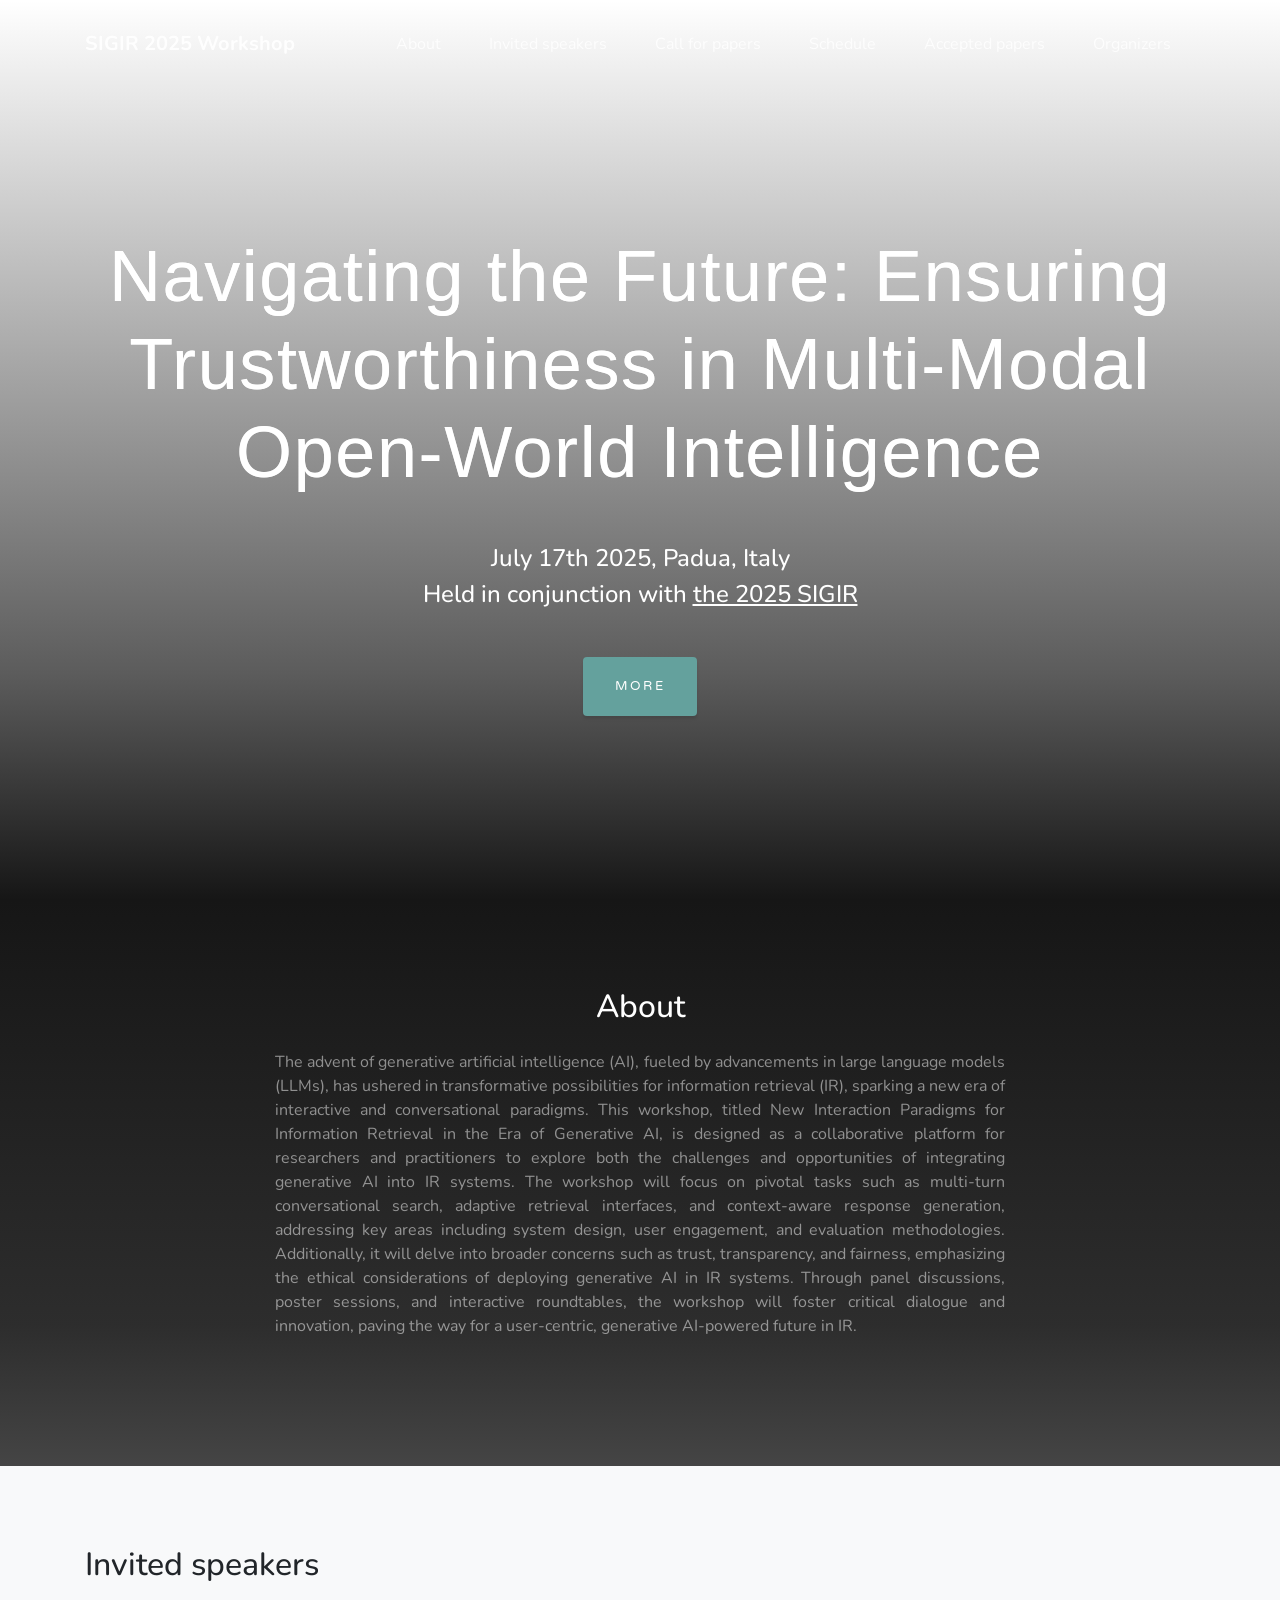
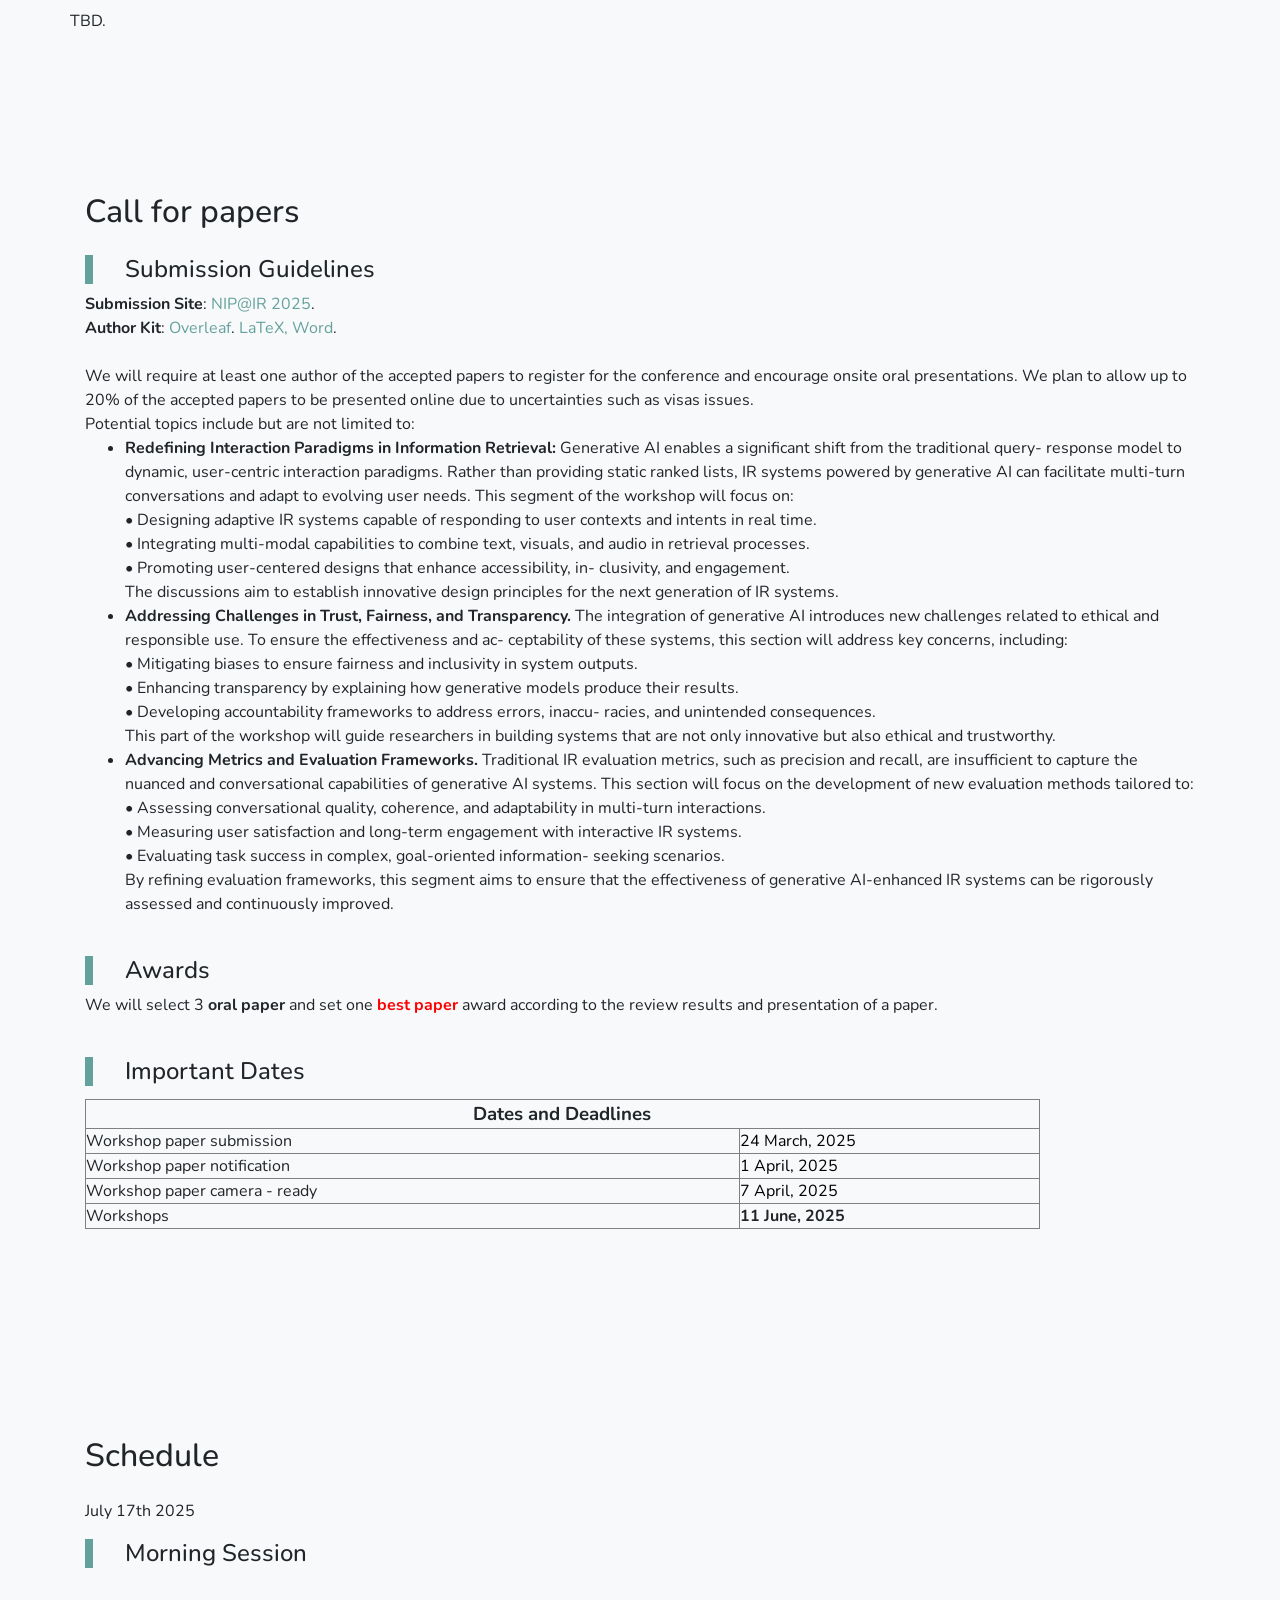
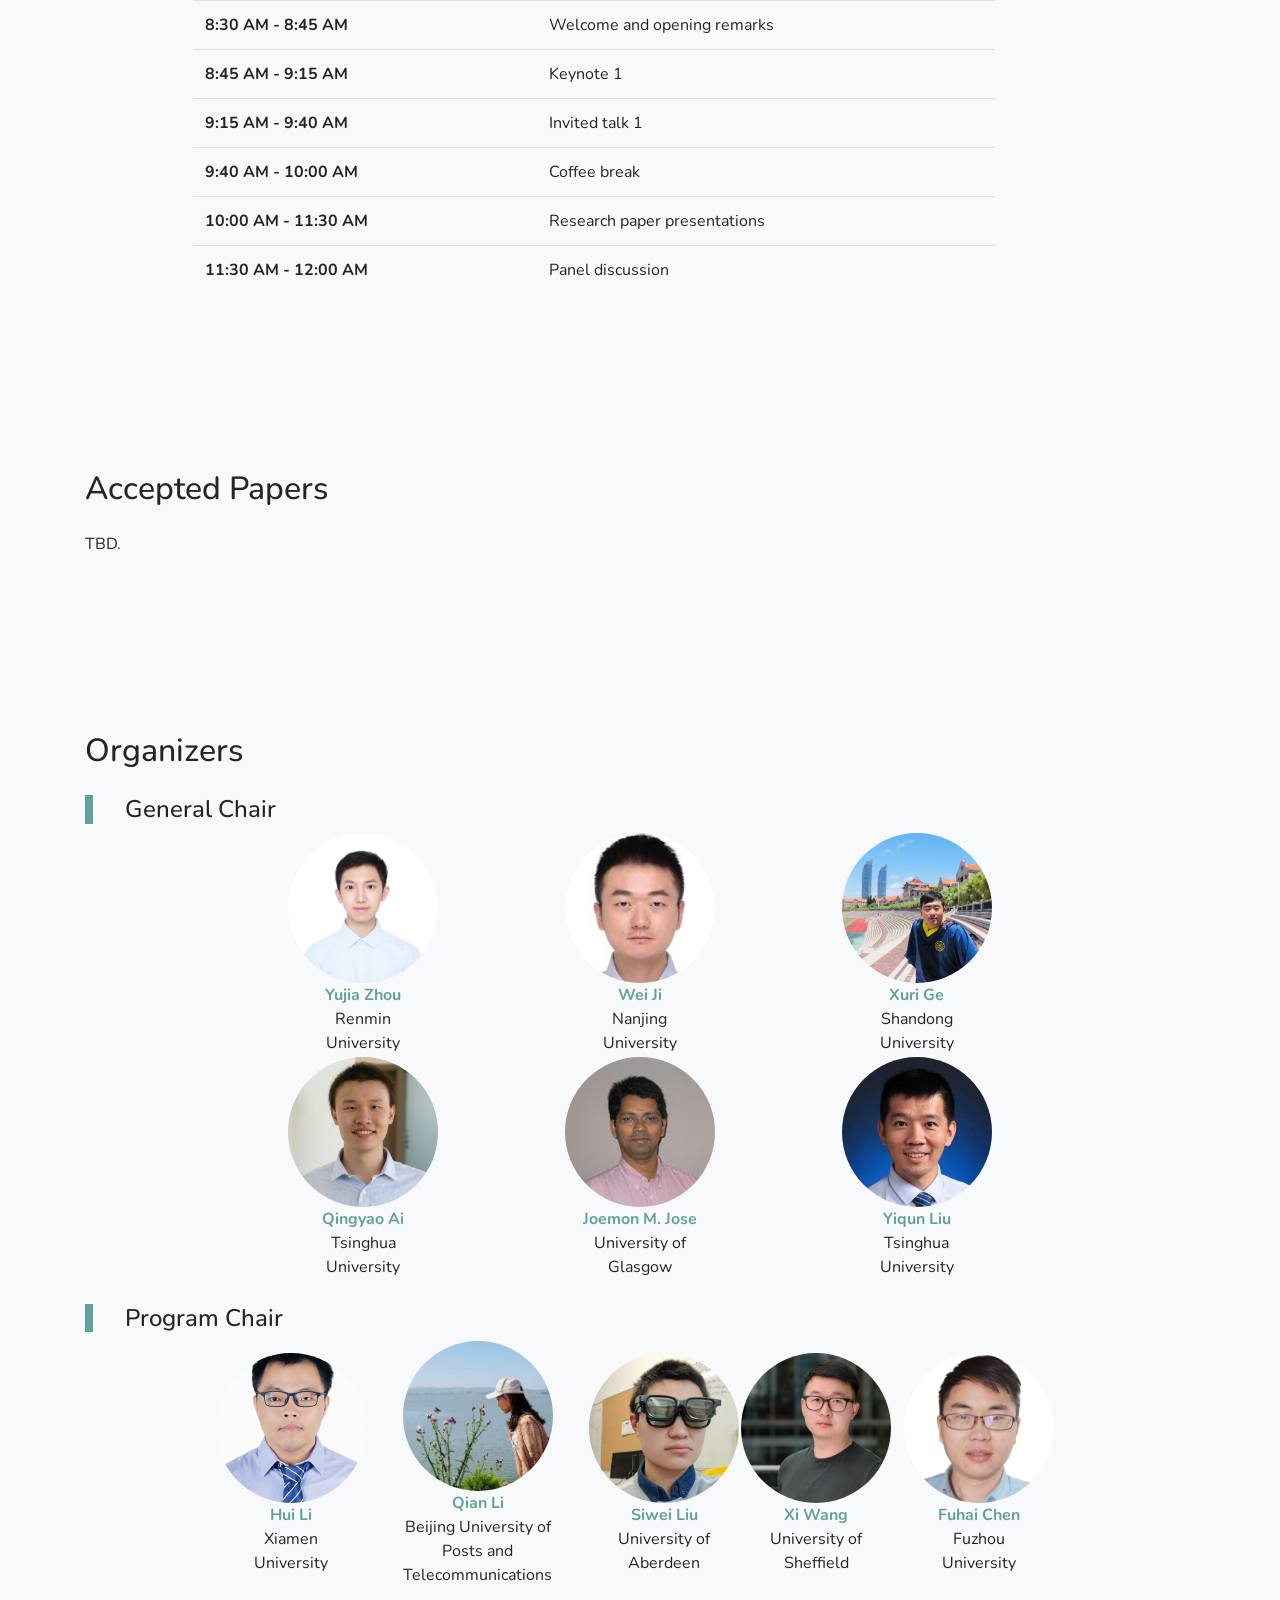
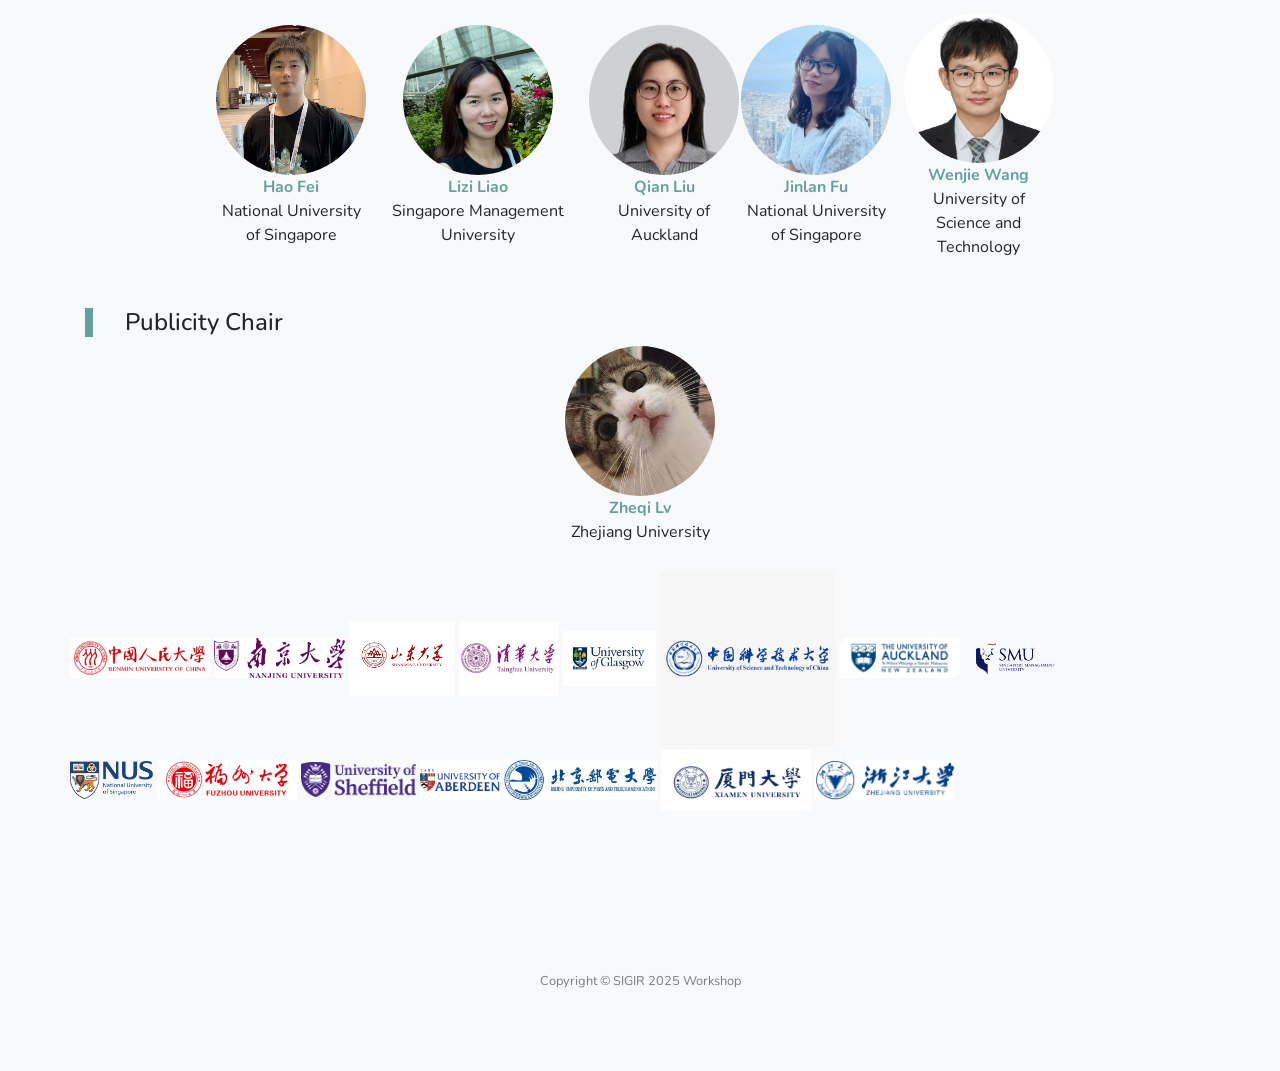
==== commit 2e5d374e: "Update index.html" ====
--- a/index.html
+++ b/index.html
@@ -215,7 +215,7 @@
                 </div>
 
 <!--                <b>Submission Site</b>: <a href="https://openreview.net/group?id=thecvf.com/SIGIR/2025/Workshop/TMM-OpenWorld" target="_blank">TMM-OpenWorld@SIGIR 2025</a>.-->
-                <b>Submission Site</b>: <a href="https://easychair.org/my/conference?conf=nip@ir2025" target="_blank">NIP@IR 2025</a>.
+                <b>Submission Site</b>: <a href="https://easychair.org/conferences?conf=nipir2025" target="_blank">NIP@IR 2025</a>.
                 <br>
 <!--                <b>Author Kit (Overleaf)</b>: <a href="https://www.overleaf.com/gallery/tagged/acm-official" target="_blank"> SIGIR-->
 <!--                Author KIT (Overleaf)</a>.-->
@@ -227,8 +227,10 @@
                 <a href="https://www.acm.org/publications/proceedings-template" target="_blank">LaTeX, Word</a>.
                 <br><br>
 
-                We invite submissions of both <b>short and long papers</b> (4 pages and 8 pages respectively excluding
-                references).
+<!--                We invite submissions of both <b>short and long papers</b> (4 pages and 8 pages respectively excluding-->
+<!--                references).-->
+                We will require at least one author of the accepted papers to register for the conference and encourage onsite oral presentations.
+                We plan to allow up to 20% of the accepted papers to be presented online due to uncertainties such as visas issues. <br>
                 Potential topics include but are not limited to: <br>
                 <ul>
                     <li><p style="margin-top: 0; margin-bottom: 0"><span style="font-size: 12pt;">
@@ -303,7 +305,7 @@
                             <h4>Awards</h4>
                         </div>
 
-                        <p><span lang="EN-US" style="font-size: 12pt;,serif">We will select six <b>oral paper</b> and set one <b
+                        <p><span lang="EN-US" style="font-size: 12pt;,serif">We will select 3 <b>oral paper</b> and set one <b
                                 style="color: red">best paper</b> award according to the review results and presentation of a paper. </span>
                         </p>
 
@@ -422,6 +424,9 @@
     </div>
     <div class="container">
         <p>July 17th 2025</p>
+<!--        We plan to organize a half-day workshop comprising four carefully curated sessions aimed at promoting knowledge sharing, skill development, and collaborative discussions. The workshop will kick off with three invited talks from leading researchers, offering valuable insights into the latest advancements in generative AI and information retrieval. The second session will feature the presentation of three high-quality research papers, selected through a rigorous review process, to showcase recent developments in the field. This will be followed by a hands-on tutorial session, where participants will gain practical insights and techniques, guided by experienced researchers specializing in LLMs and retrieval-augmented generation. The workshop will conclude with an interactive panel discussion, providing a platform for exchanging ideas and exploring the future directions of generative AI-driven information retrieval research.-->
+<!--        <br>-->
+<!--        <br>-->
         <div class="featured-text text-center text-lg-left">
             <h4>Morning Session</h4>
         </div>
@@ -434,86 +439,97 @@
                     <div class="table-responsive">
                         <table class="table">
                             <tbody>
-                            <tr>
-                                <th scope="row">8:15 AM - 8:45 AM</th>
-                                <td> 3 Oral Presentations: 30 mins, each of which has 10 mins.</td>
-                            </tr>
+
+<!--                            <tr>-->
+<!--                                <th scope="row">8:15 AM - 8:45 AM</th>-->
+<!--                                <td> 3 Oral Presentations: 30 mins, each of which has 10 mins.</td>-->
+<!--                            </tr>-->
+                            <tr>
+                                <th scope="row">8:30 AM - 8:45 AM</th>
+                                <td> Welcome and opening remarks </td>
+                            </tr>
+<!--                            • 08:30 - 08:45: Welcome and opening remarks -->
+<!--                            • 08:45 - 09:15: Keynote 1-->
+<!--                            • 09:15 - 09:40: Invited talk 1-->
+<!--                            • 09:40 - 10:00: Coffee break-->
+<!--                            • 10:00 - 11:30: Research paper presentations -->
+<!--                            • 11:30 - 12:00: Panel discussion-->
                             <tr>
                                 <th scope="row">8:45 AM - 9:15 AM</th>
-                                <td> Invited Talk 1: TBD</td>
-                            </tr>
-                            <tr>
-                                <th scope="row">9:15 AM - 9:45 AM</th>
-                                <td> Invited Talk 2: TBD</td>
-                            </tr>
-                            <tr>
-                                <th scope="row">9:45 AM - 10:15 AM</th>
-                                <td> Invited Talk 3: TBD</td>
-                            </tr>
-                            <tr>
-                                <th scope="row">10:15 AM - 10:45 AM</th>
-                                <td> Invited Talk 4: TBD</td>
-                            </tr>
-                            <tr>
-                                <th scope="row">10:45 AM - 11:00 AM</th>
-                                <td>Coffee Break</td>
-                            </tr>
-                            <tr>
-                                <th scope="row">11:00 AM - 12:00 AM</th>
-                                <td>Poster Presentations and Networking.</td>
-                            </tr>
+                                <td> Keynote 1</td>
+                            </tr>
+                            <tr>
+                                <th scope="row">9:15 AM - 9:40 AM</th>
+                                <td> Invited talk 1</td>
+                            </tr>
+                            <tr>
+                                <th scope="row">9:40 AM - 10:00 AM</th>
+                                <td> Coffee break</td>
+                            </tr>
+                            <tr>
+                                <th scope="row">10:00 AM - 11:30 AM</th>
+                                <td> Research paper presentations </td>
+                            </tr>
+                            <tr>
+                                <th scope="row">11:30 AM - 12:00 AM</th>
+                                <td> Panel discussion </td>
+                            </tr>
+<!--                            <tr>-->
+<!--                                <th scope="row">11:00 AM - 12:00 AM</th>-->
+<!--                                <td>Poster Presentations and Networking.</td>-->
+<!--                            </tr>-->
                             </tbody>
                         </table>
                     </div>
                 </div>
             </div>
         </div>
-        <div class="featured-text text-center text-lg-left">
-            <h4>Afternoon Session</h4>
-        </div>
-        <br>
-        <div class="col-lg-9 offset-lg-1">
-            <!-- Tab panes -->
-            <div class="tab-content">
-                <!-- Workshop -->
-                <div class="tab-pane fade show active" role="tabpanel" aria-labelledby="workshop-tab">
-                    <div class="table-responsive">
-                        <table class="table">
-                            <tbody>
-                            <tr>
-                                <th scope="row">2:00 PM - 2:30 PM</th>
-                                <td> 3 Oral Presentations: 30 mins, each of which has 10 mins.</td>
-                            </tr>
-                            <tr>
-                                <th scope="row">2:30 PM - 3:00 PM</th>
-                                <td> Invited Talk 5: TBD</td>
-                            </tr>
-                            <tr>
-                                <th scope="row">3:00 PM - 3:30 PM</th>
-                                <td> Invited Talk 6: TBD</td>
-                            </tr>
-                            <tr>
-                                <th scope="row">3:30 PM - 4:00 PM</th>
-                                <td> Invited Talk 7: TBD</td>
-                            </tr>
-                            <tr>
-                                <th scope="row">4:00 PM - 4:20 PM</th>
-                                <td>Coffee Break</td>
-                            </tr>
-                            <tr>
-                                <th scope="row">4:20 PM - 5:20 PM</th>
-                                <td>Poster Presentations and Networking.</td>
-                            </tr>
-                            <tr>
-                                <th scope="row">5:20 PM - 5:30 PM</th>
-                                <td>Conclusion</td>
-                            </tr>
-                            </tbody>
-                        </table>
-                    </div>
-                </div>
-            </div>
-        </div>
+<!--        <div class="featured-text text-center text-lg-left">-->
+<!--            <h4>Afternoon Session</h4>-->
+<!--        </div>-->
+<!--        <br>-->
+<!--        <div class="col-lg-9 offset-lg-1">-->
+<!--            &lt;!&ndash; Tab panes &ndash;&gt;-->
+<!--            <div class="tab-content">-->
+<!--                &lt;!&ndash; Workshop &ndash;&gt;-->
+<!--                <div class="tab-pane fade show active" role="tabpanel" aria-labelledby="workshop-tab">-->
+<!--                    <div class="table-responsive">-->
+<!--                        <table class="table">-->
+<!--                            <tbody>-->
+<!--                            <tr>-->
+<!--                                <th scope="row">2:00 PM - 2:30 PM</th>-->
+<!--                                <td> 3 Oral Presentations: 30 mins, each of which has 10 mins.</td>-->
+<!--                            </tr>-->
+<!--                            <tr>-->
+<!--                                <th scope="row">2:30 PM - 3:00 PM</th>-->
+<!--                                <td> Invited Talk 5: TBD</td>-->
+<!--                            </tr>-->
+<!--                            <tr>-->
+<!--                                <th scope="row">3:00 PM - 3:30 PM</th>-->
+<!--                                <td> Invited Talk 6: TBD</td>-->
+<!--                            </tr>-->
+<!--                            <tr>-->
+<!--                                <th scope="row">3:30 PM - 4:00 PM</th>-->
+<!--                                <td> Invited Talk 7: TBD</td>-->
+<!--                            </tr>-->
+<!--                            <tr>-->
+<!--                                <th scope="row">4:00 PM - 4:20 PM</th>-->
+<!--                                <td>Coffee Break</td>-->
+<!--                            </tr>-->
+<!--                            <tr>-->
+<!--                                <th scope="row">4:20 PM - 5:20 PM</th>-->
+<!--                                <td>Poster Presentations and Networking.</td>-->
+<!--                            </tr>-->
+<!--                            <tr>-->
+<!--                                <th scope="row">5:20 PM - 5:30 PM</th>-->
+<!--                                <td>Conclusion</td>-->
+<!--                            </tr>-->
+<!--                            </tbody>-->
+<!--                        </table>-->
+<!--                    </div>-->
+<!--                </div>-->
+<!--            </div>-->
+<!--        </div>-->
     </div>
 </section>
 
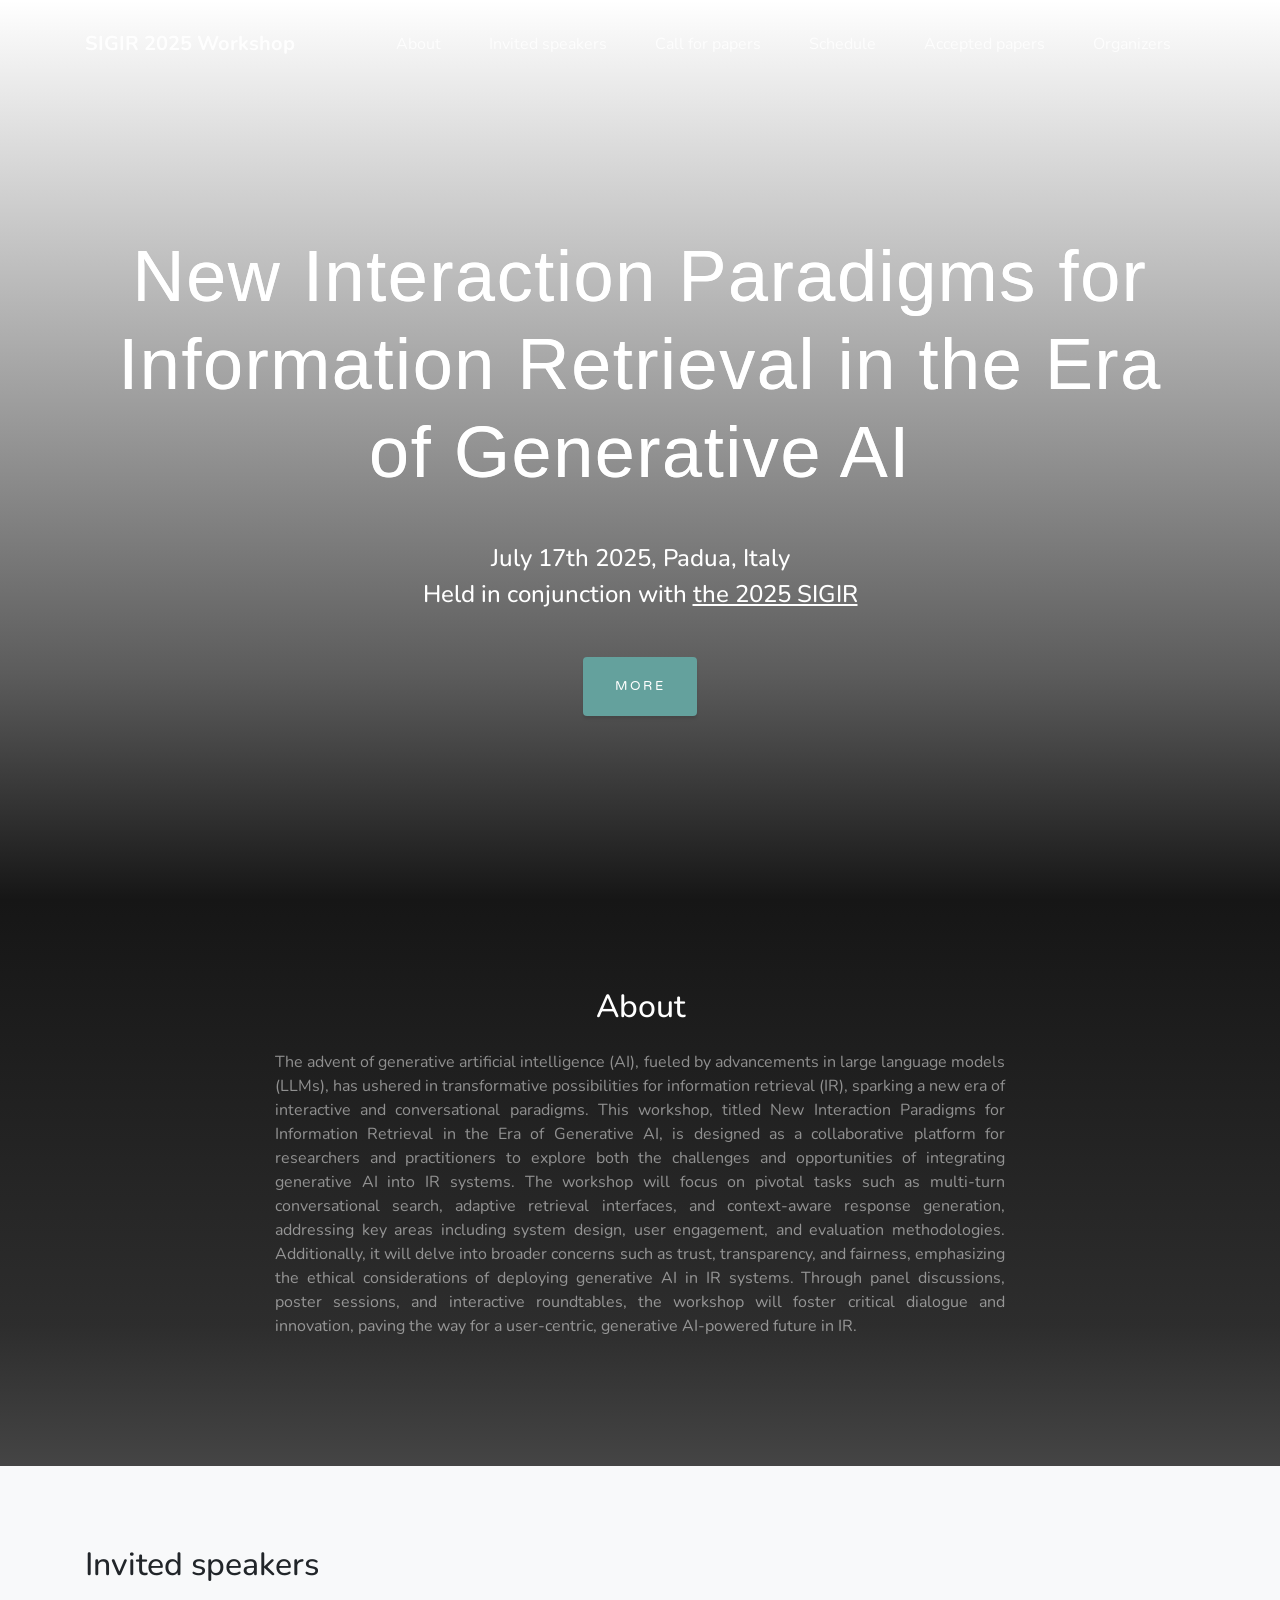
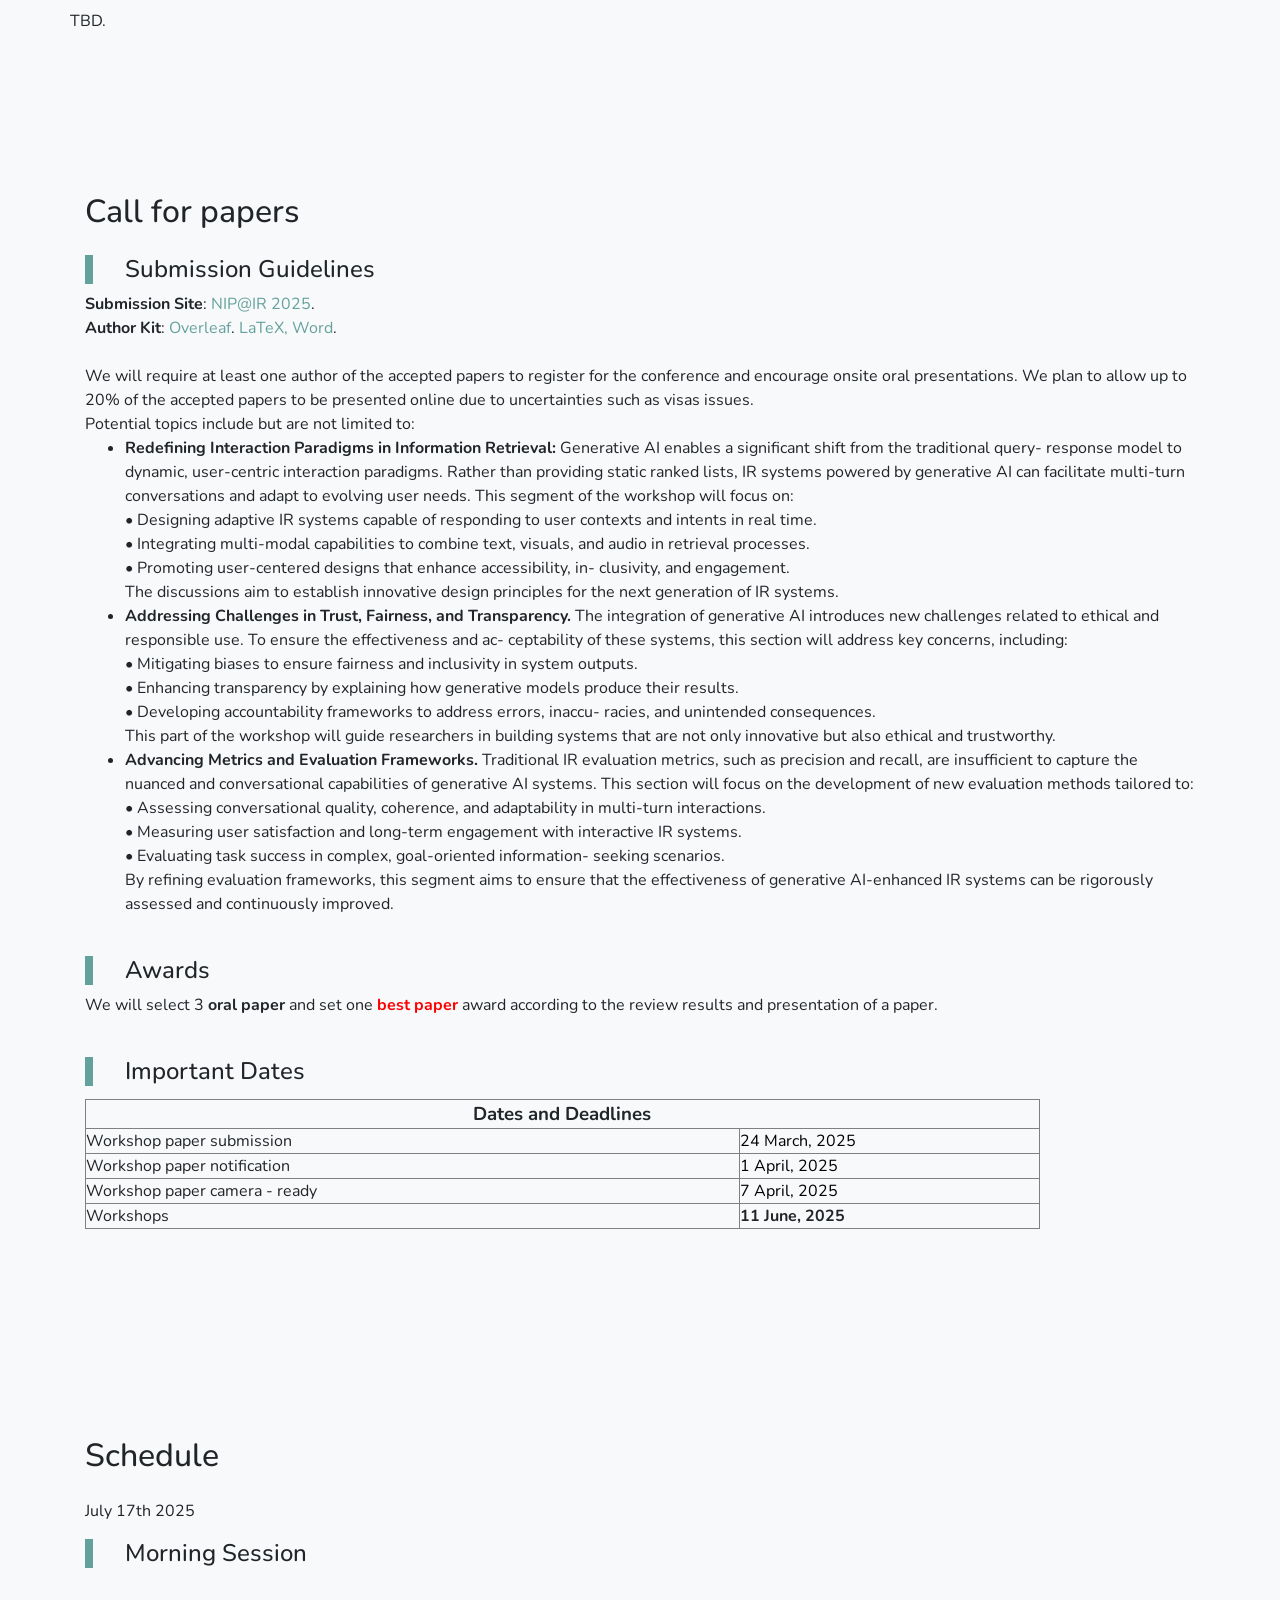
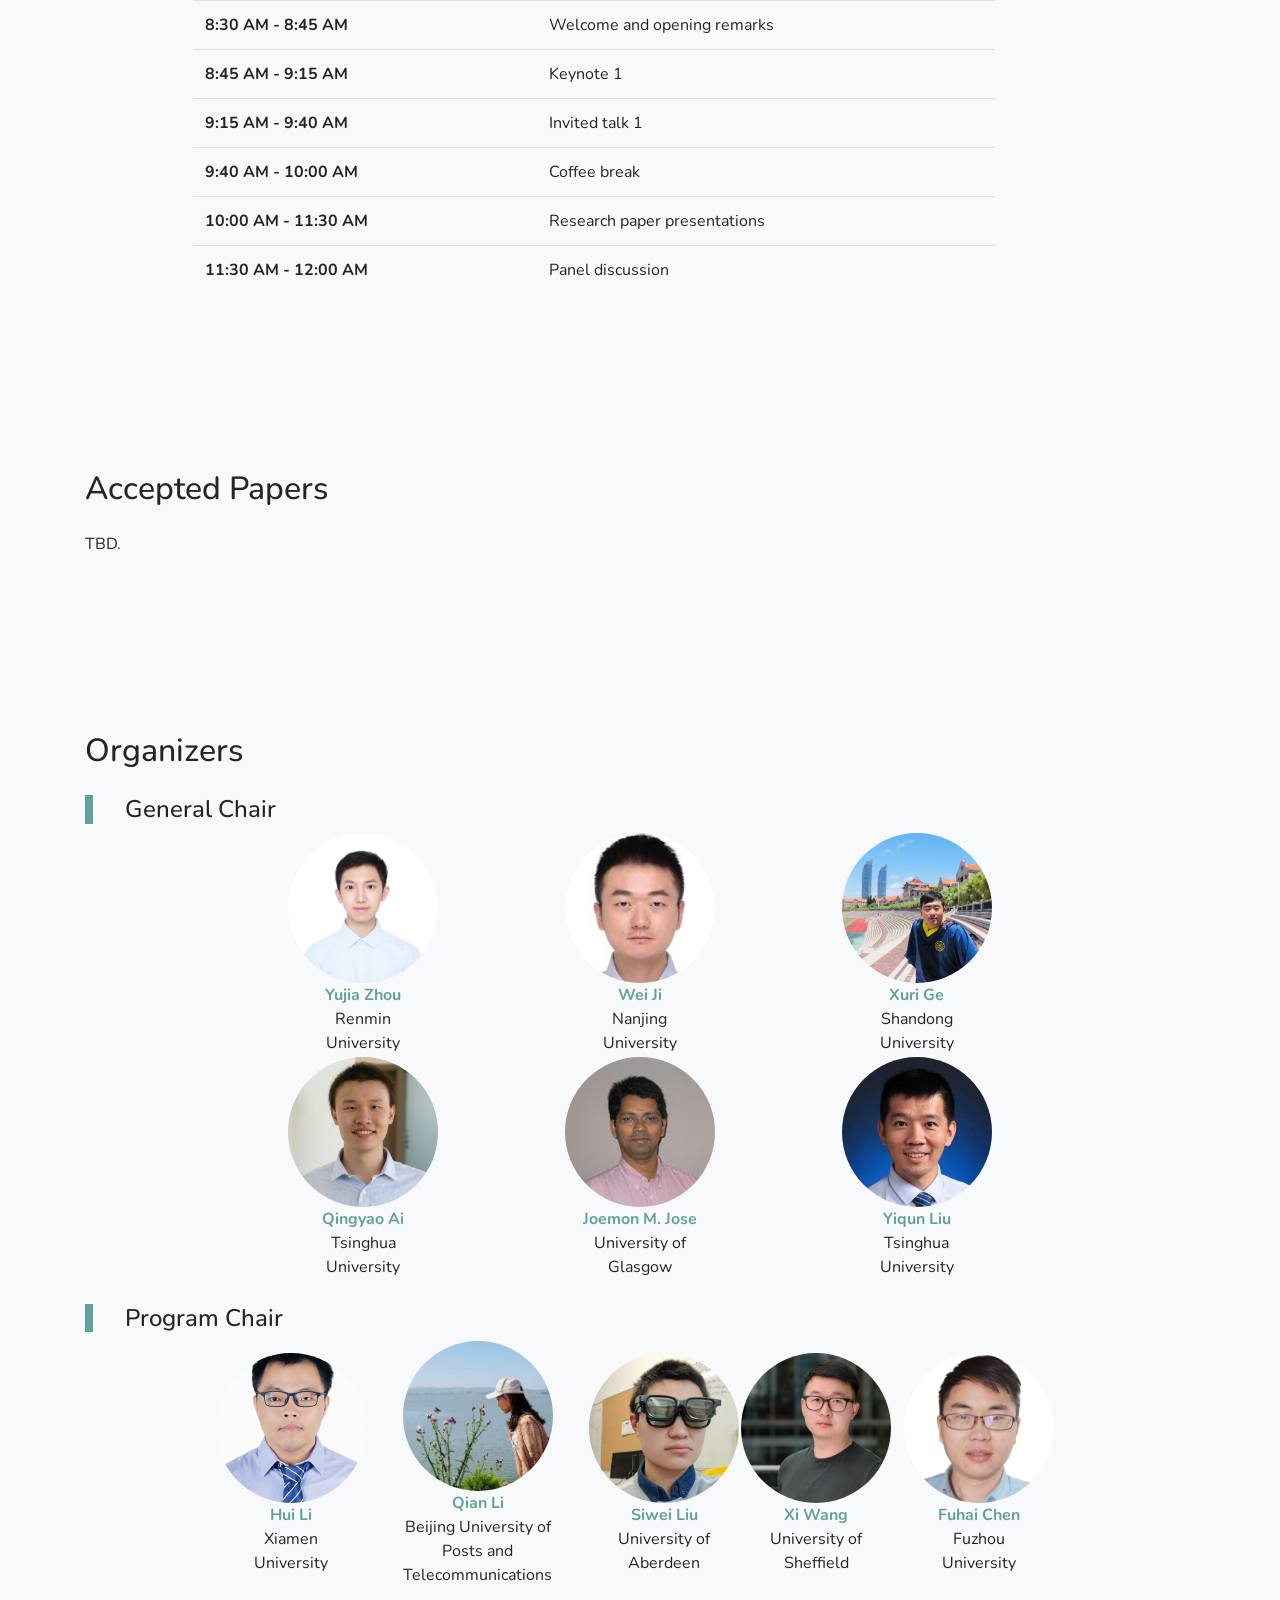
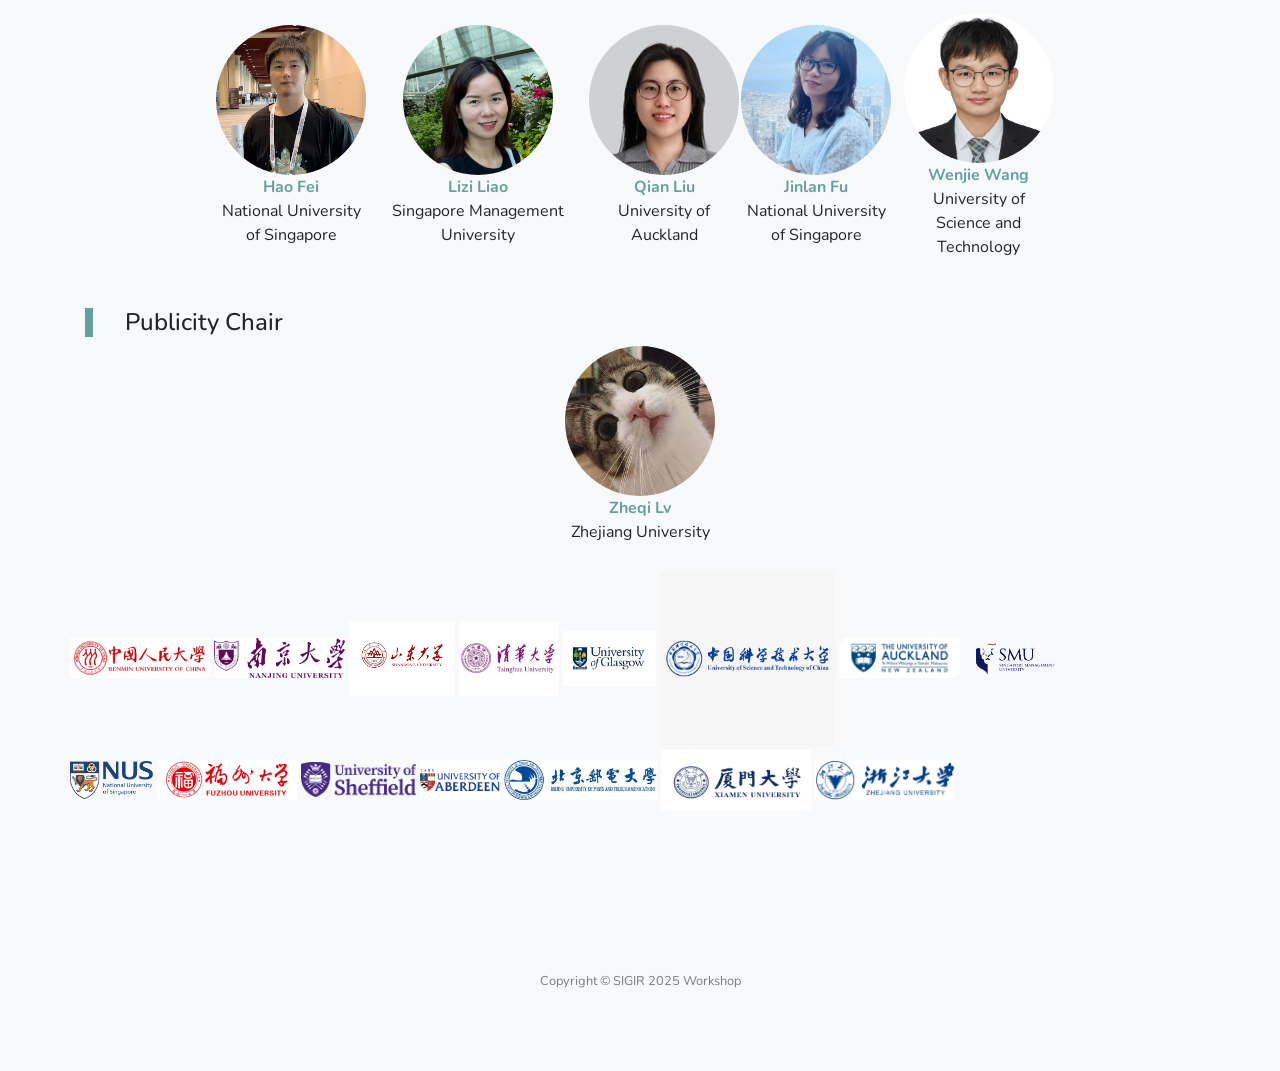
==== commit 92ce4f4c: "Update index.html" ====
--- a/index.html
+++ b/index.html
@@ -83,8 +83,8 @@
             <br/>
             <br/>
             <br/>
-            <h1 class="mx-auto my-0">Navigating the Future: Ensuring Trustworthiness in Multi-Modal Open-World
-                Intelligence </h1>
+<!--            <h1 class="mx-auto my-0">The 1𝑠𝑡 NIP@IR Workshop on New Interaction Paradigms for Information Retrieval in the Era of Generative AI </h1>-->
+            <h1 class="mx-auto my-0">New Interaction Paradigms for Information Retrieval in the Era of Generative AI </h1>
             <h2 class="text-white-50 mx-auto mt-5 mb-1"> July 17th 2025, Padua, Italy</h2>
             <h2 class="text-white-50 mx-auto mt-2 mb-5">Held in conjunction with <a
                     href="https://sigir2025.dei.unipd.it/"><u>the 2025 SIGIR</u> </a></h2>
@@ -573,7 +573,7 @@
                     </td>
 
                     <td colspan="25" , align="center"><img src="img/xuri_ge.jpg" class="avatar">
-                        <figcaption><a href="https://jiwei0523.github.io/"><strong>Xuri Ge</strong></a>
+                        <figcaption><a href="https://xurige1995.github.io/"><strong>Xuri Ge</strong></a>
                             <br>Shandong <br> University
                         </figcaption>
                     </td>
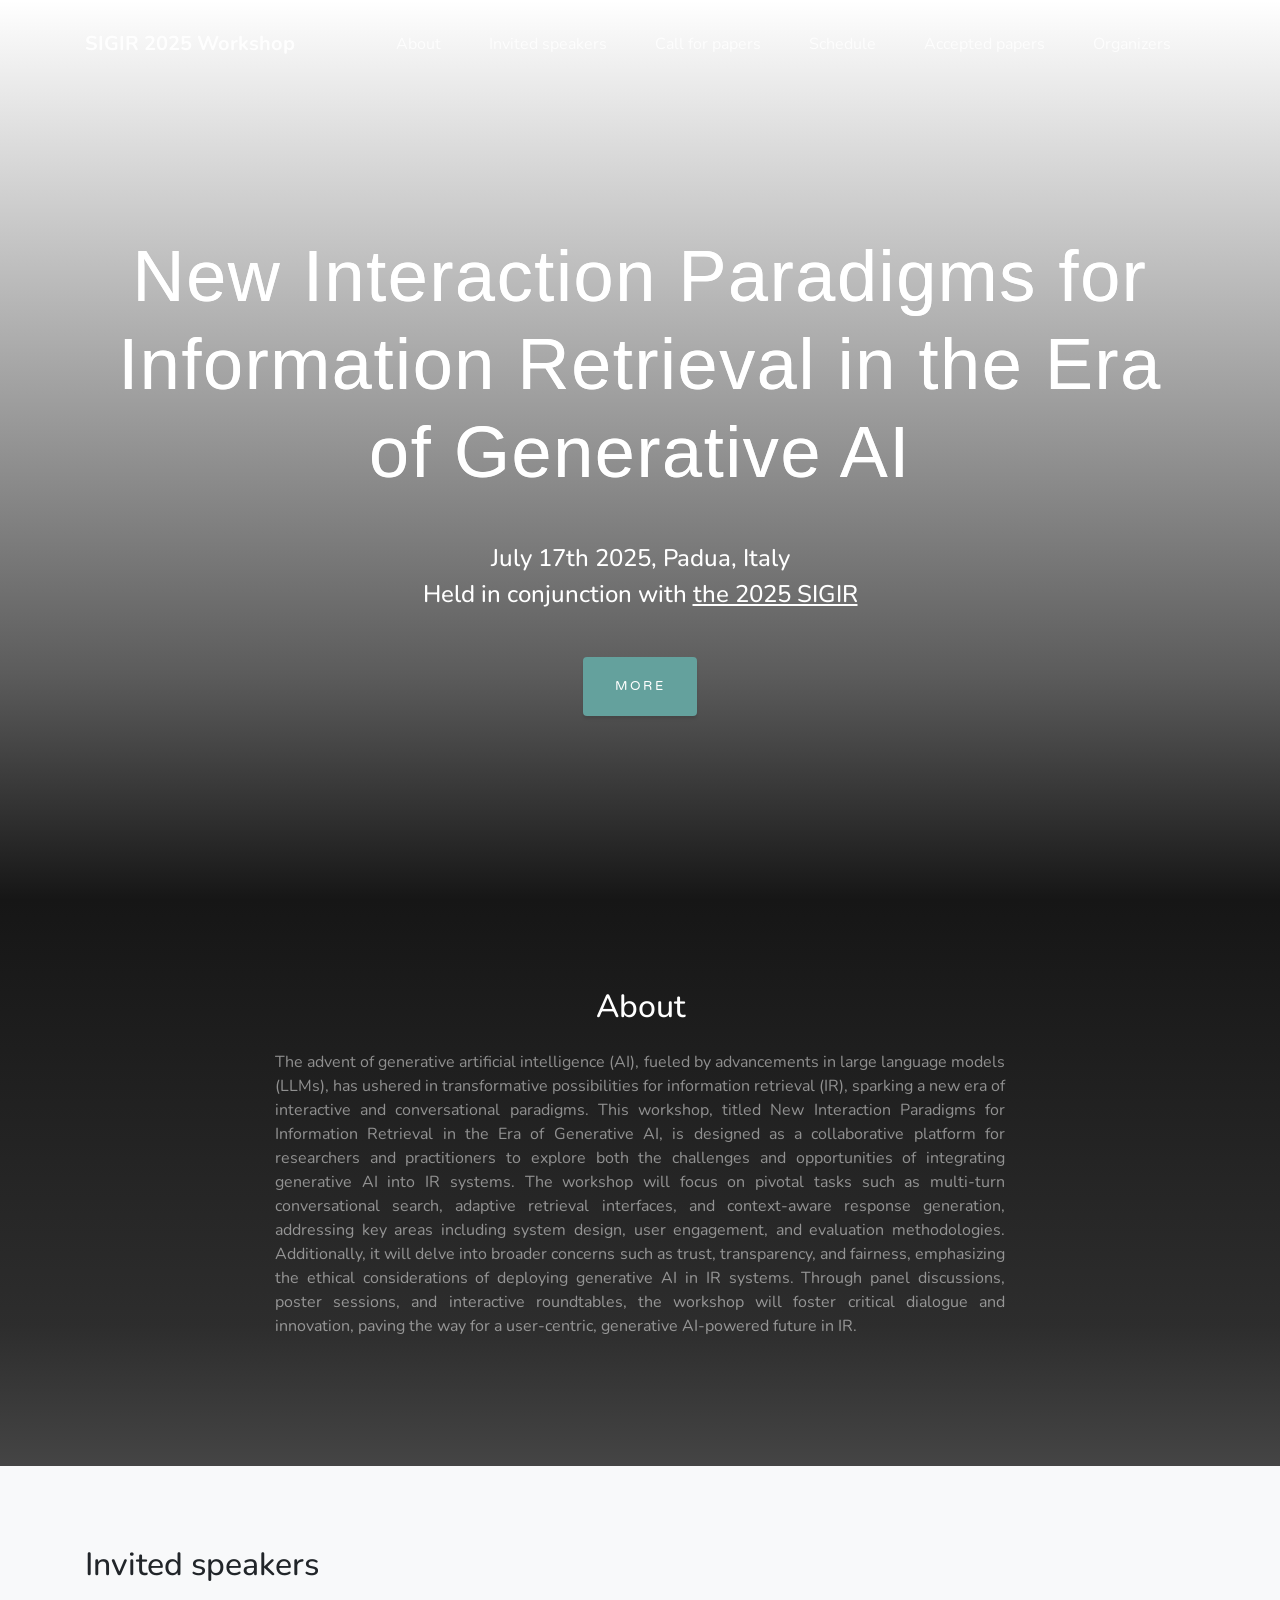
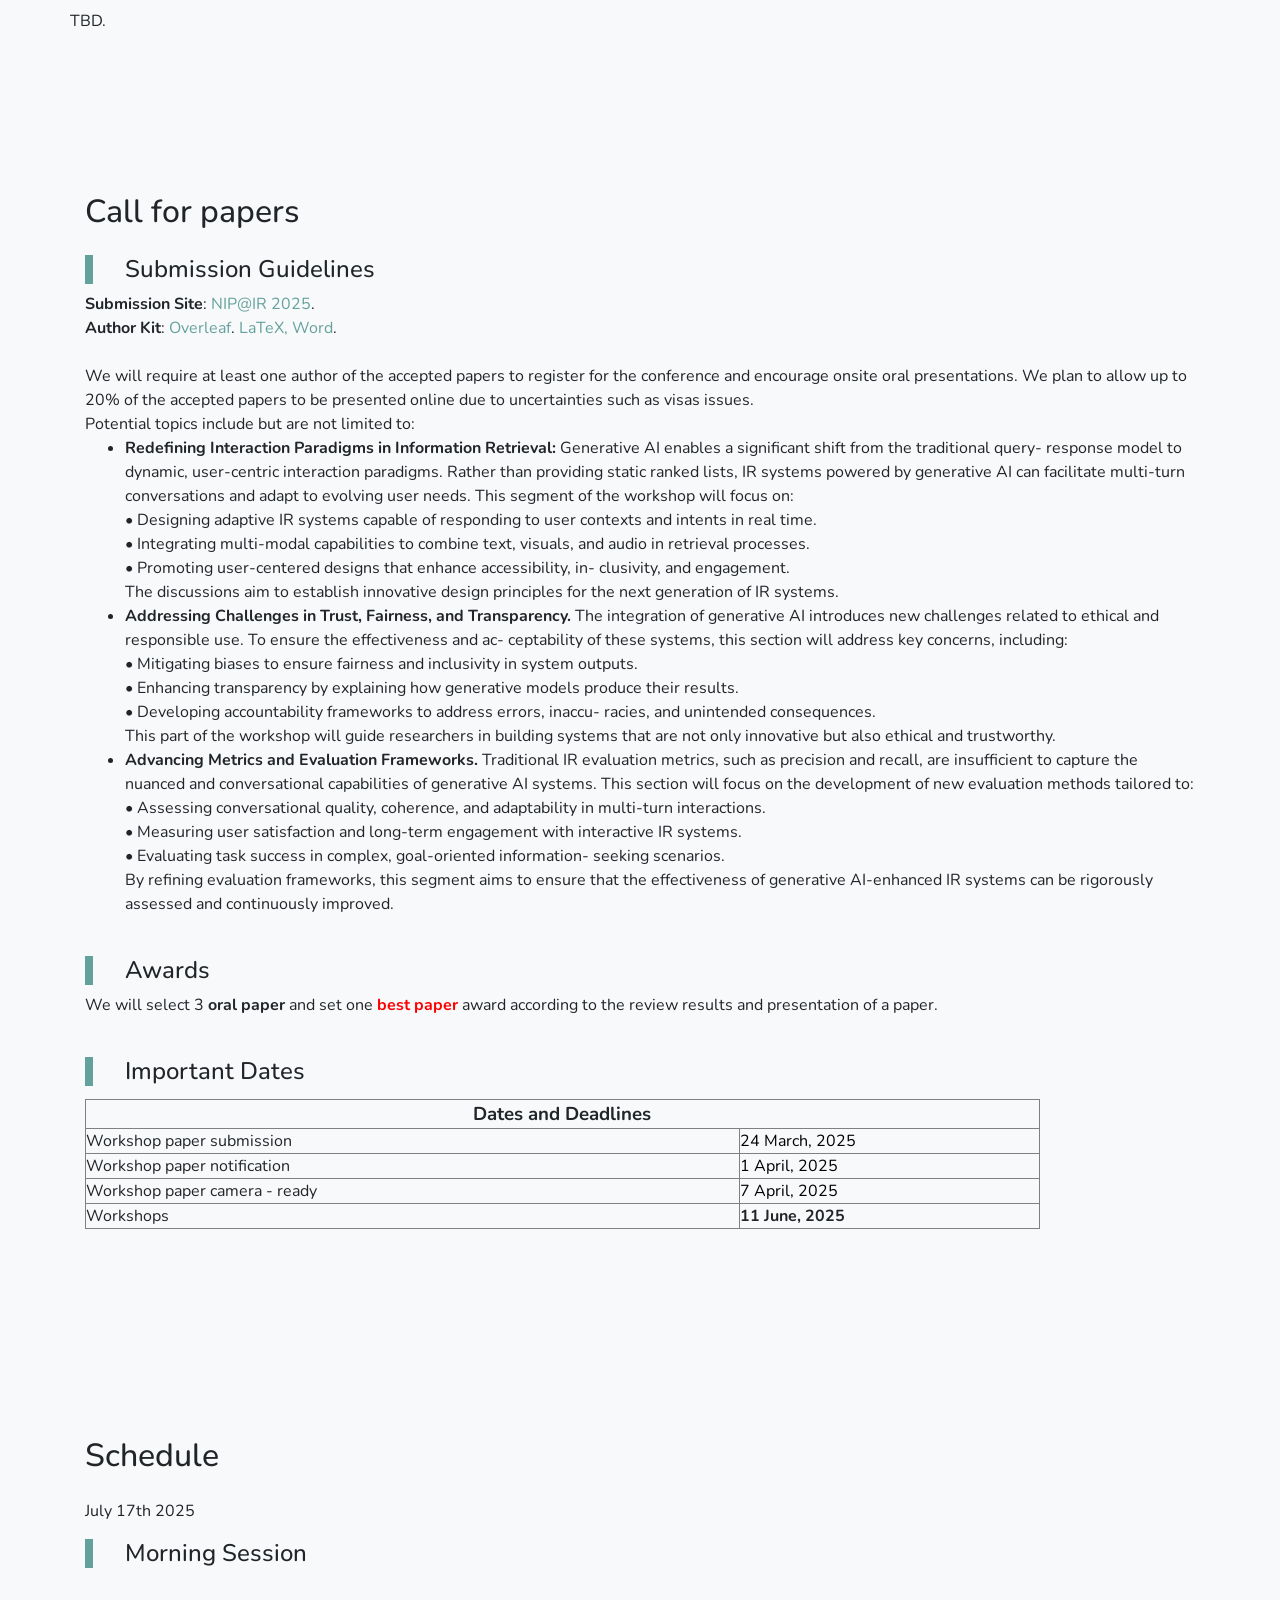
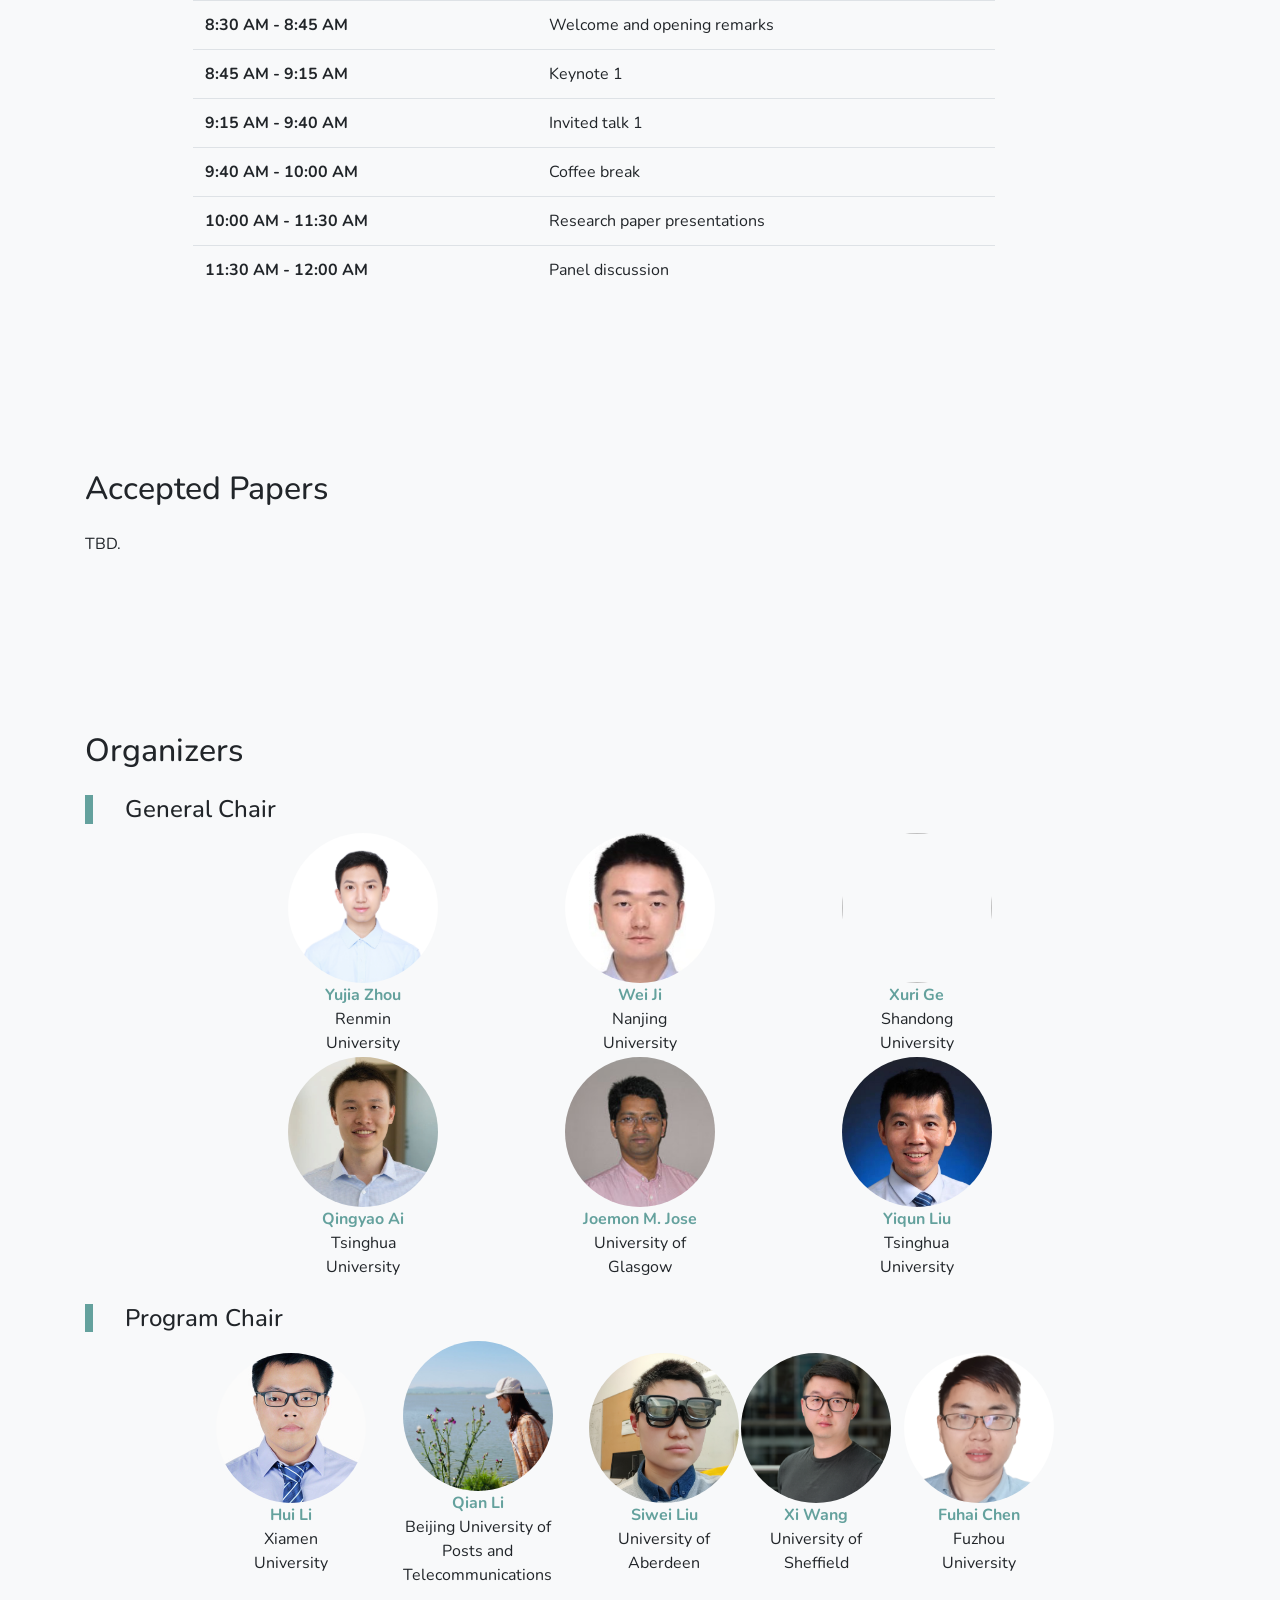
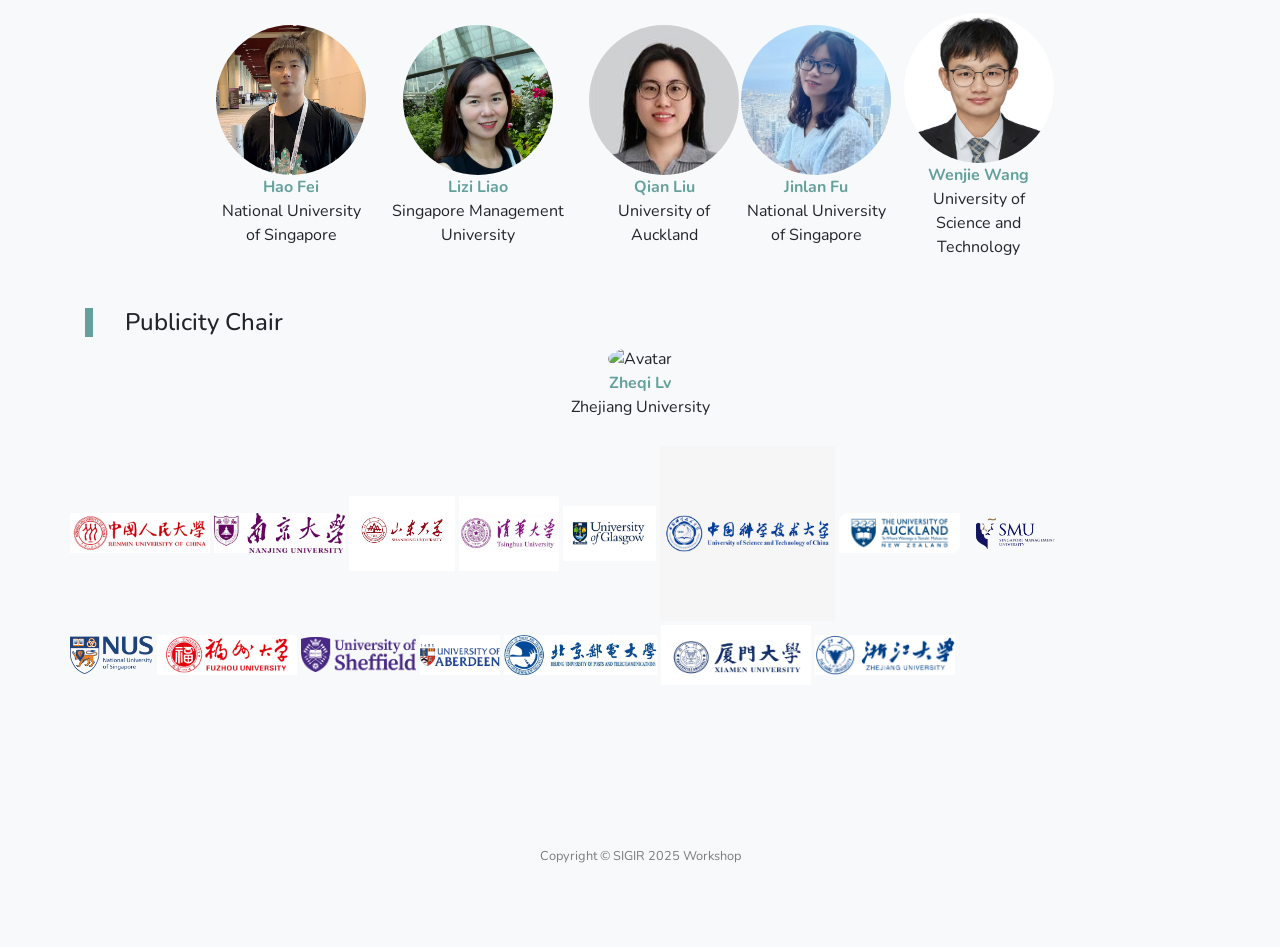
==== commit eec44f18: "Update index.html" ====
--- a/index.html
+++ b/index.html
@@ -572,7 +572,7 @@
                         </figcaption>
                     </td>
 
-                    <td colspan="25" , align="center"><img src="img/xuri_ge.jpg" class="avatar">
+                    <td colspan="25" , align="center"><img src="img/xuri_ge_2.jpg" class="avatar">
                         <figcaption><a href="https://xurige1995.github.io/"><strong>Xuri Ge</strong></a>
                             <br>Shandong <br> University
                         </figcaption>
@@ -738,7 +738,7 @@
 <!--                            <br> Zhejiang University-->
 <!--                        </figcaption>-->
 <!--                    </td>-->
-                    <td colspan="2" , align="center"><img src="img/zheqi_lv.jpeg" alt="Avatar" class="avatar">
+                    <td colspan="2" , align="center"><img src="img/zheqi_lv_2.jpg" alt="Avatar" class="avatar">
                         <figcaption><a href="https://scholar.google.com/citations?user=080thbYAAAAJ"
                                        target="_blank"><strong>Zheqi Lv</strong></a>
                             <br> Zhejiang University
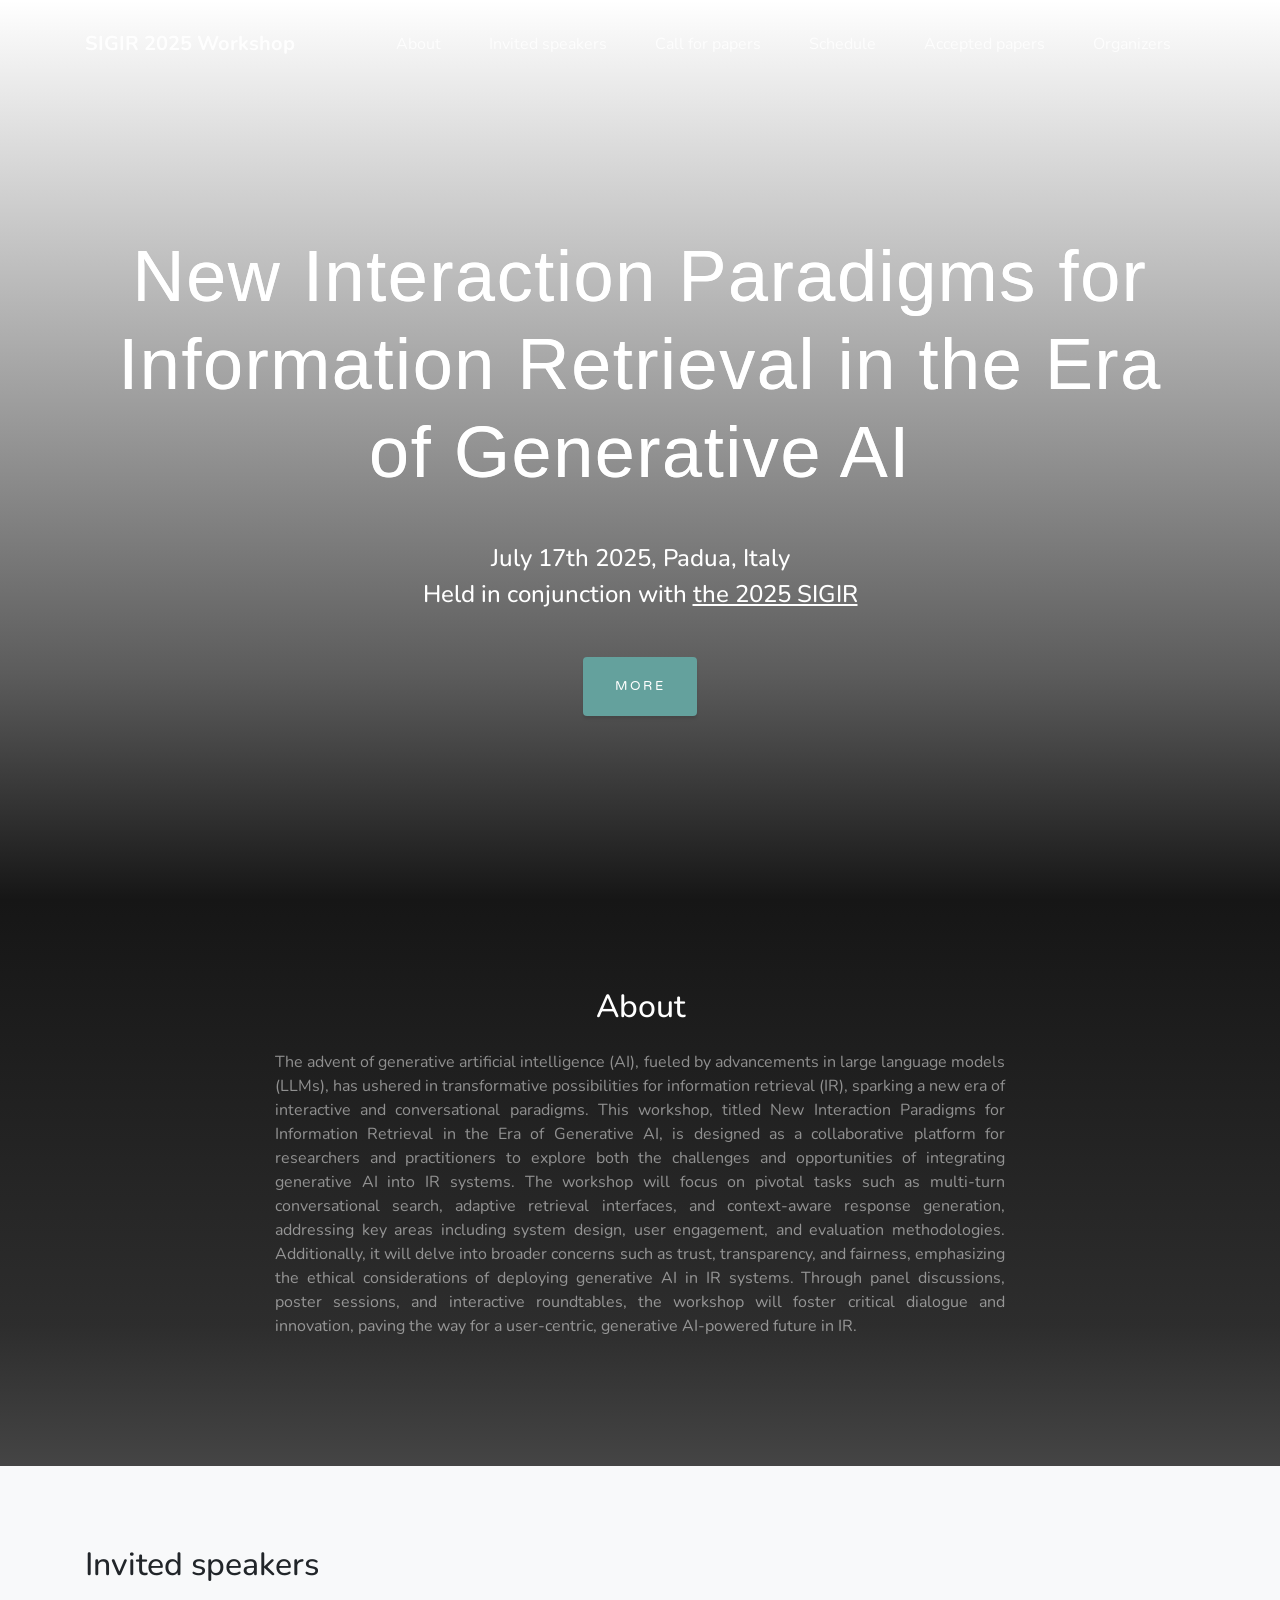
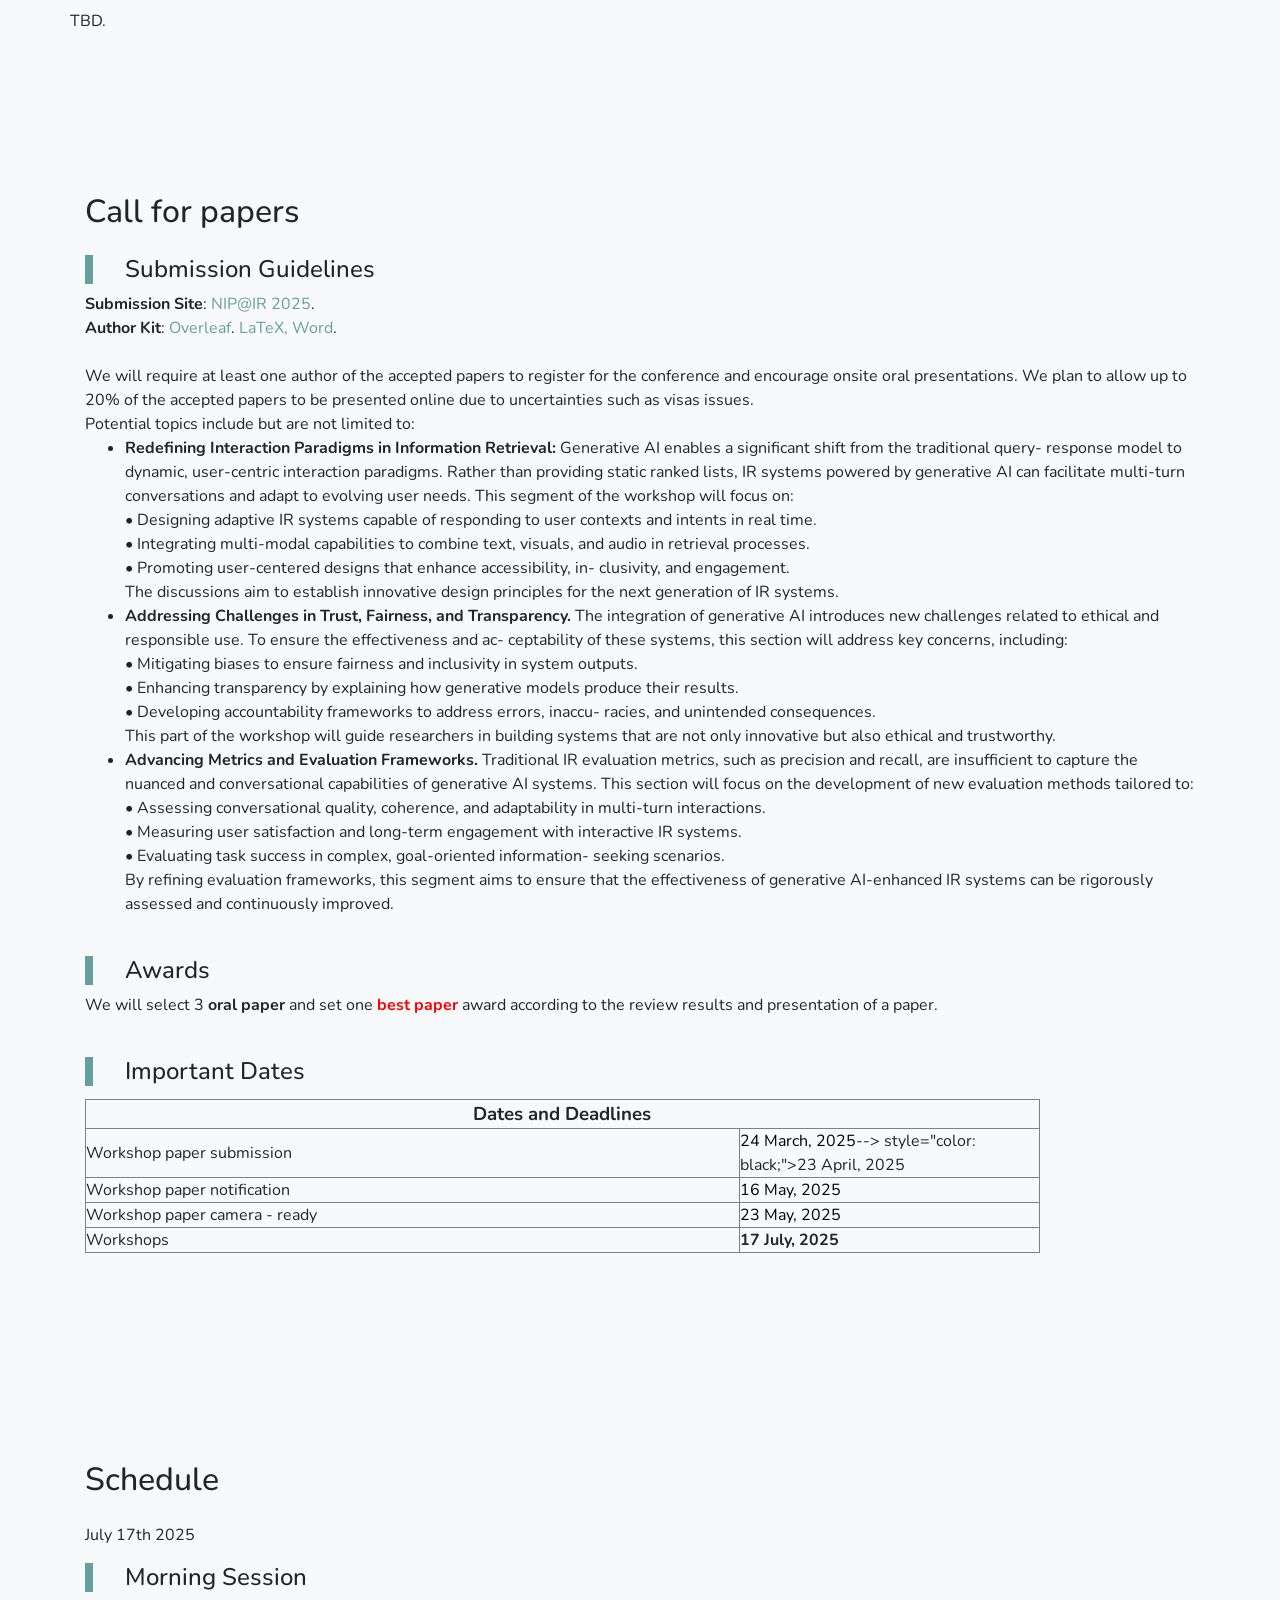
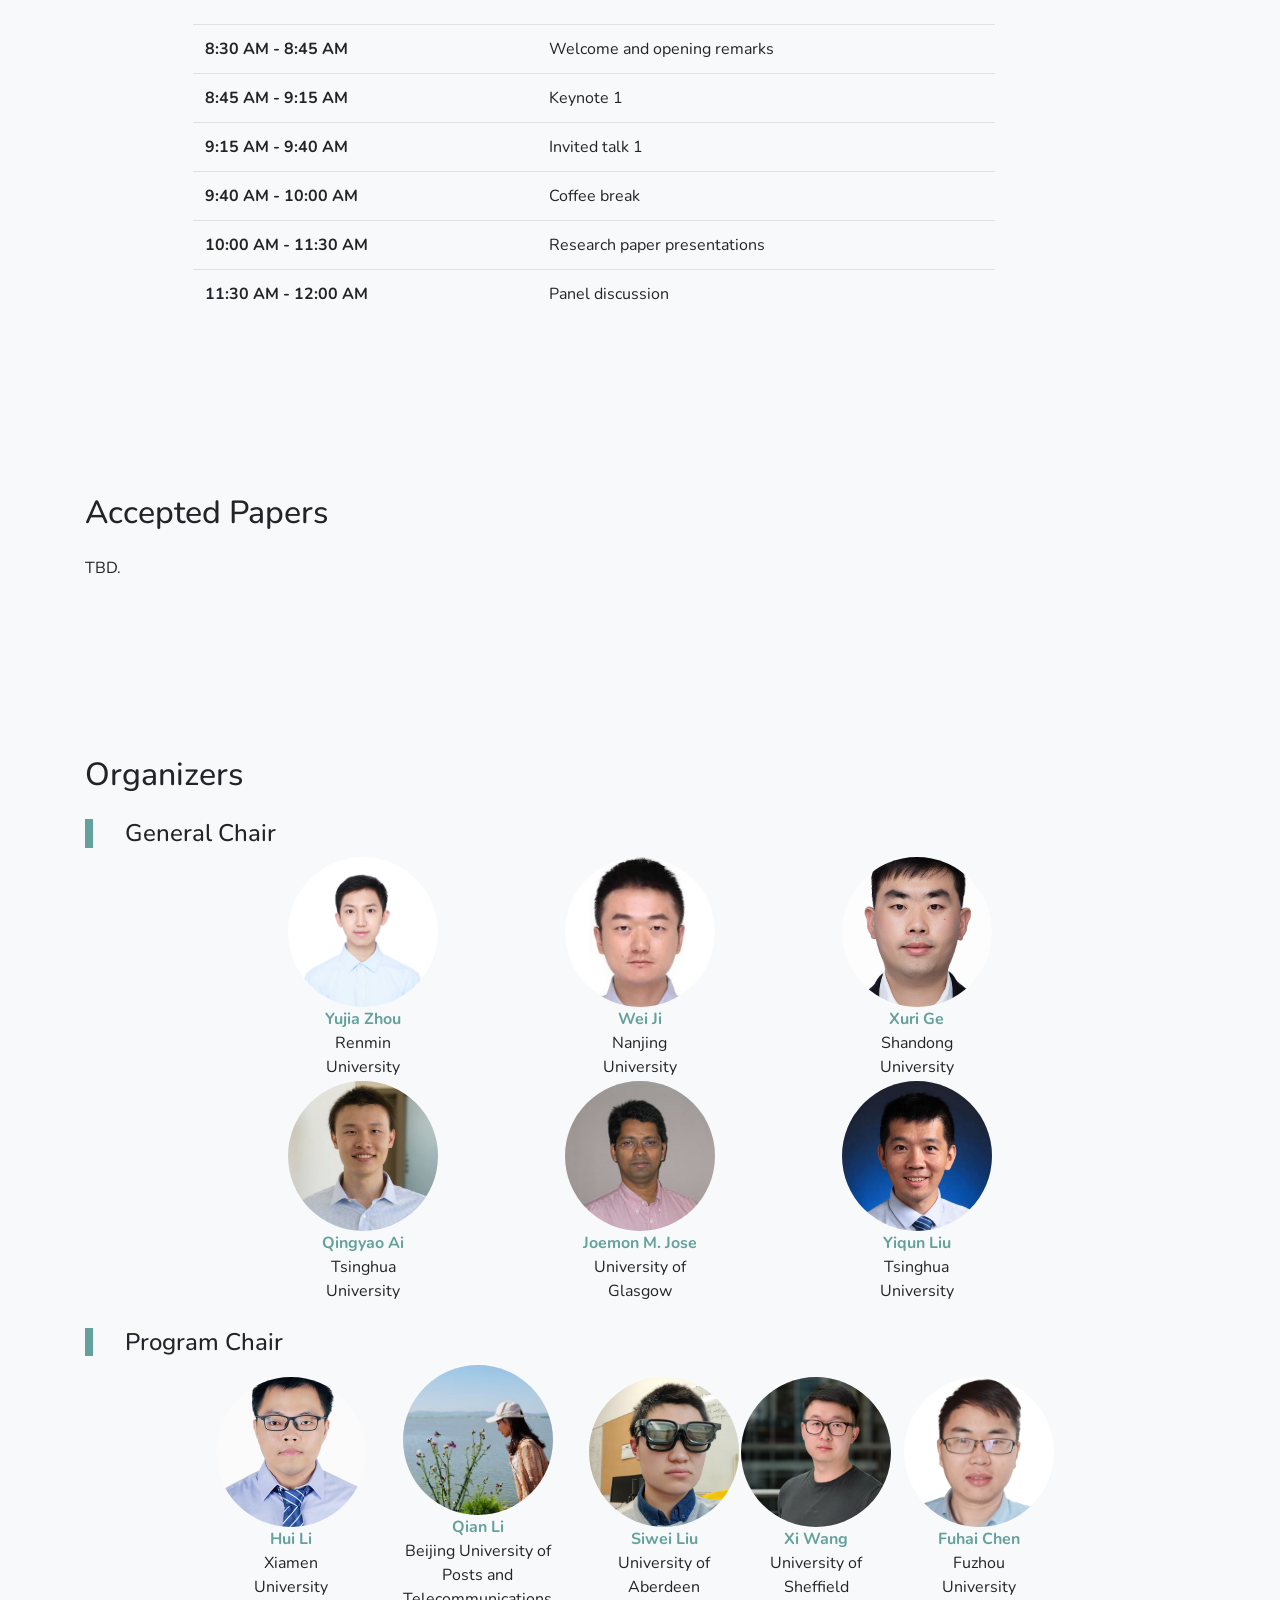
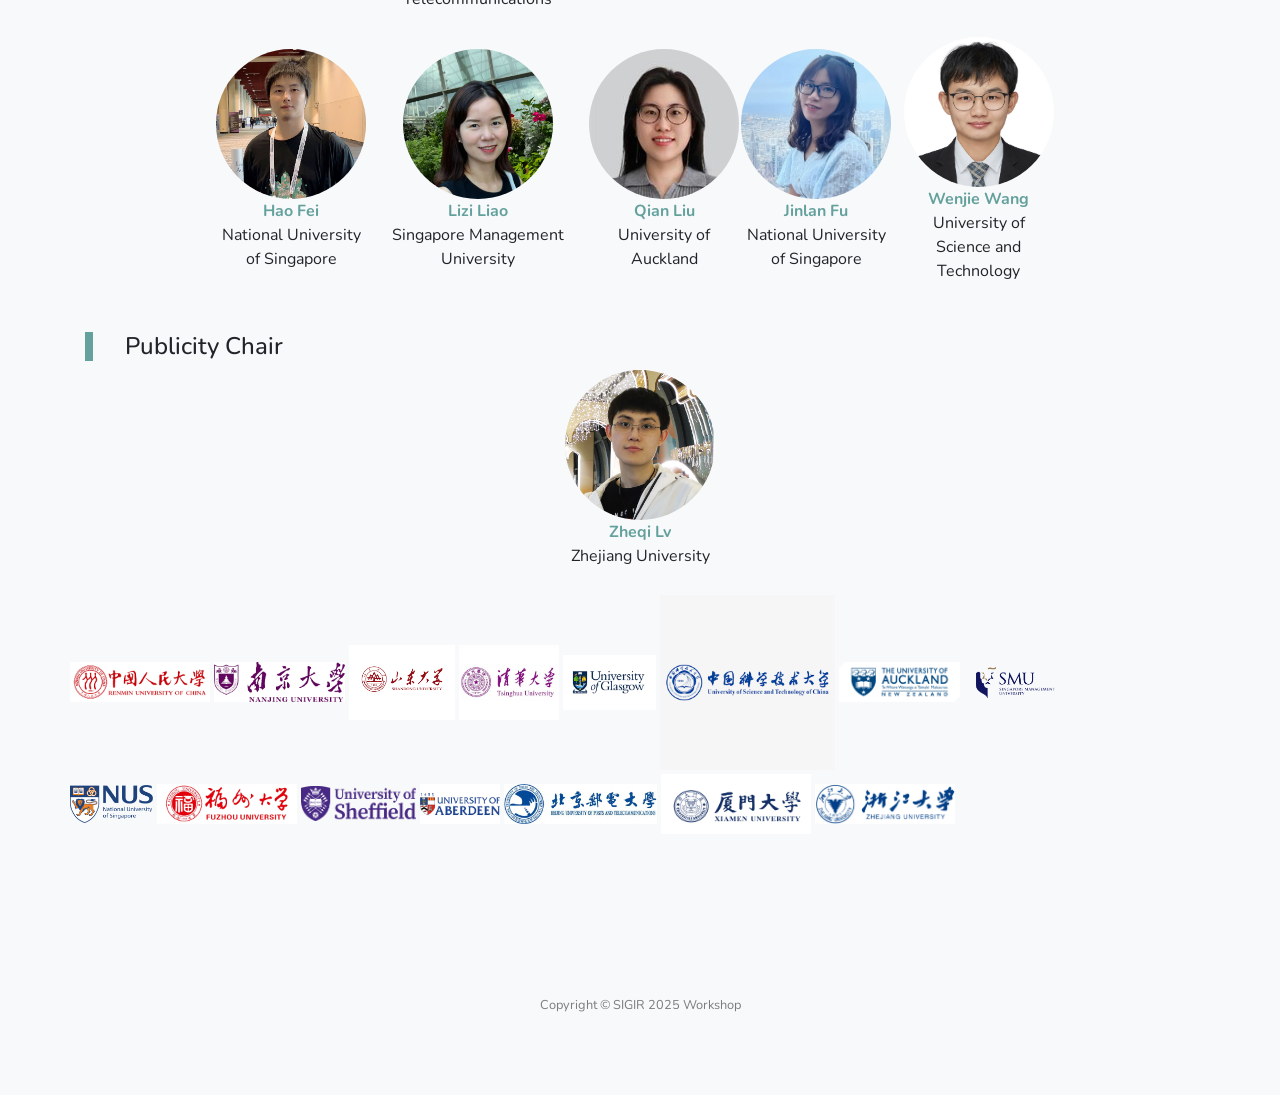
==== commit 8615e429: "Update index.html" ====
--- a/index.html
+++ b/index.html
@@ -331,7 +331,8 @@
                                         style="font - size: 12pt; font - weight: 700;">Workshop paper submission</span>
                                 </td>
                                 <td style="text - align: center;" width="300"><span
-                                        style="color: black;">24 March, 2025</span>
+<!--                                        style="color: black;">24 March, 2025</span>-->
+                                        style="color: black;">23 April, 2025</span>
                                 </td>
                             </tr>
                             <tr>
@@ -339,7 +340,7 @@
                                         style="font - size: 12pt; font - weight: 700;">Workshop paper notification</span>
                                 </td>
                                 <td style="text - align: center;" width="300"><span
-                                        style="color: black;">1 April, 2025</span>
+                                        style="color: black;">16 May, 2025</span>
                                 </td>
                             </tr>
                             <tr>
@@ -347,13 +348,13 @@
                                         style="font - size: 12pt; font - weight: 700;">Workshop paper camera - ready</span>
                                 </td>
                                 <td style="text - align: center;" width="300"><span
-                                        style="color: black;">7 April, 2025</span>
+                                        style="color: black;">23 May, 2025</span>
                                 </td>
                             </tr>
                             <tr>
                                 <td><span style="font - size: 12pt; font - weight: 700;">Workshops</span>
                                 </td>
-                                <td style="text - align: center;" width="300"><b>11 June, 2025</b>
+                                <td style="text - align: center;" width="300"><b>17 July, 2025</b>
                                 </td>
                             </tr>
                             </tbody>
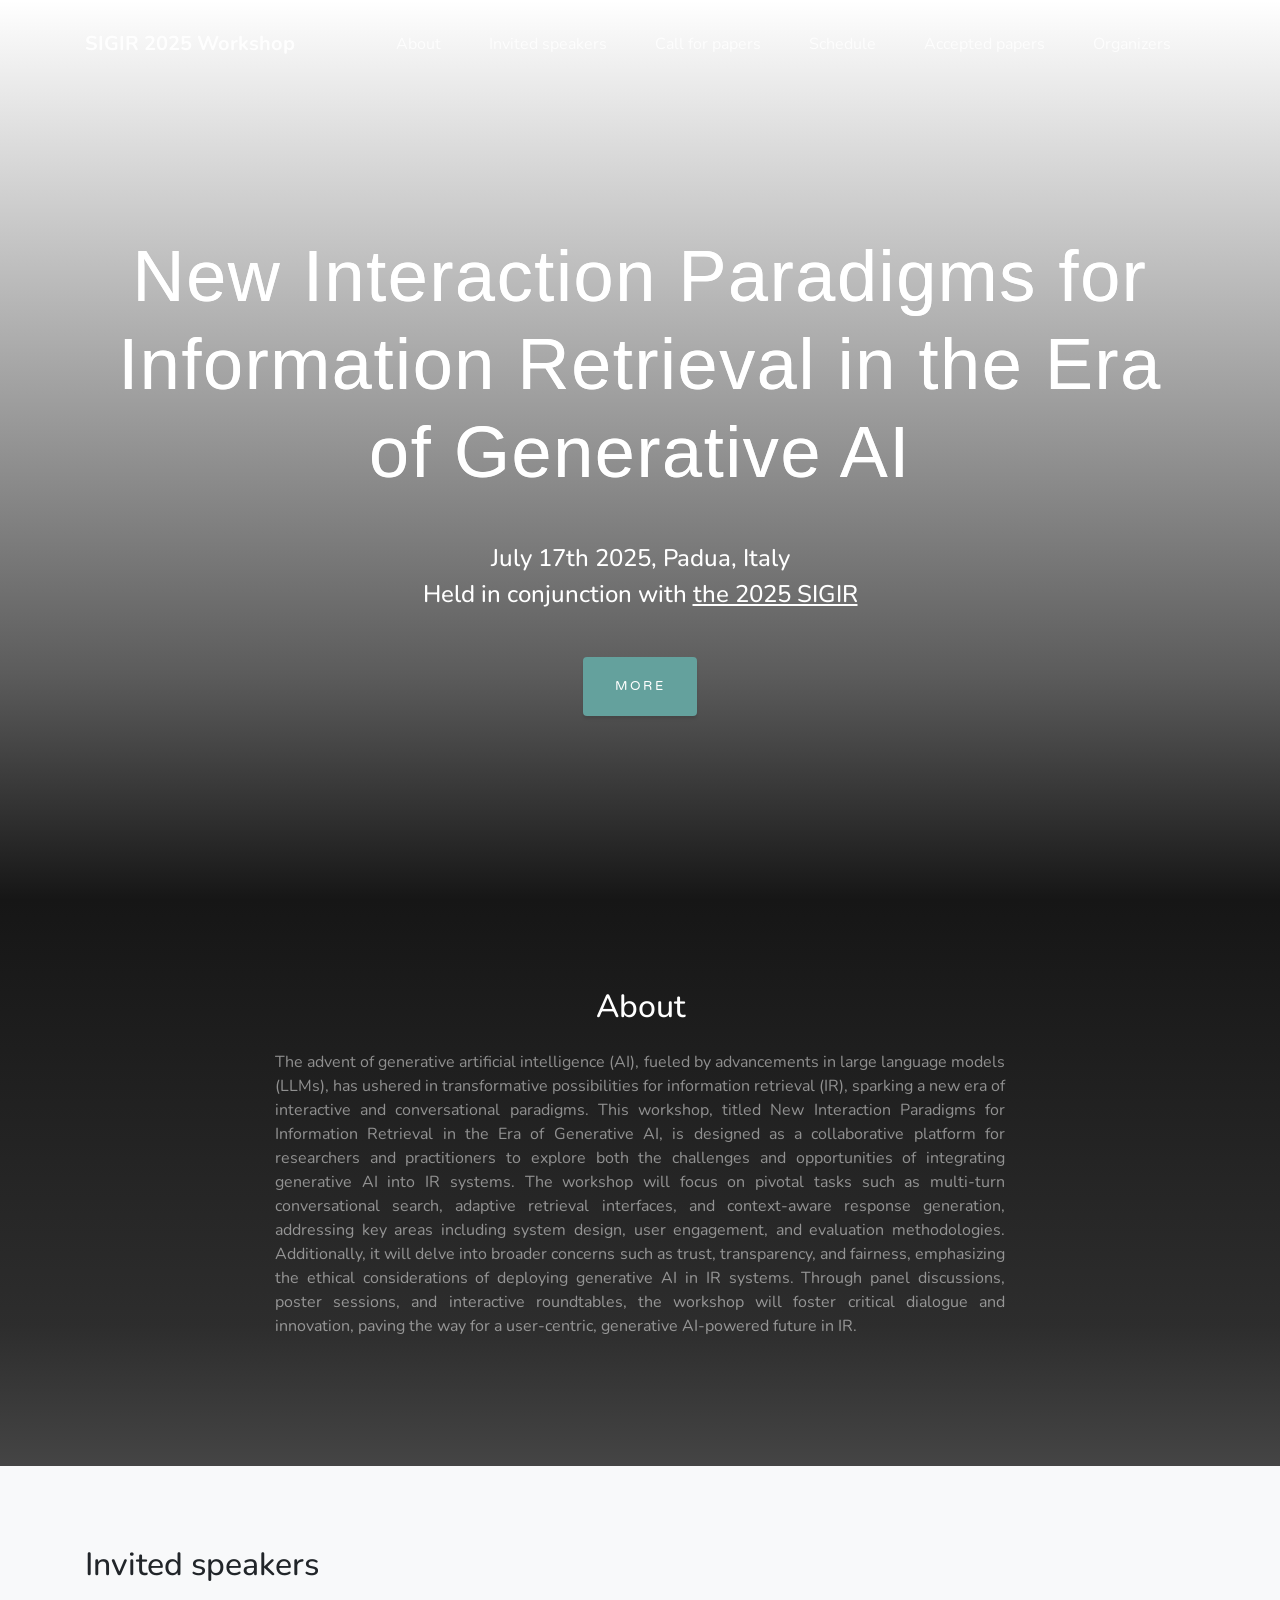
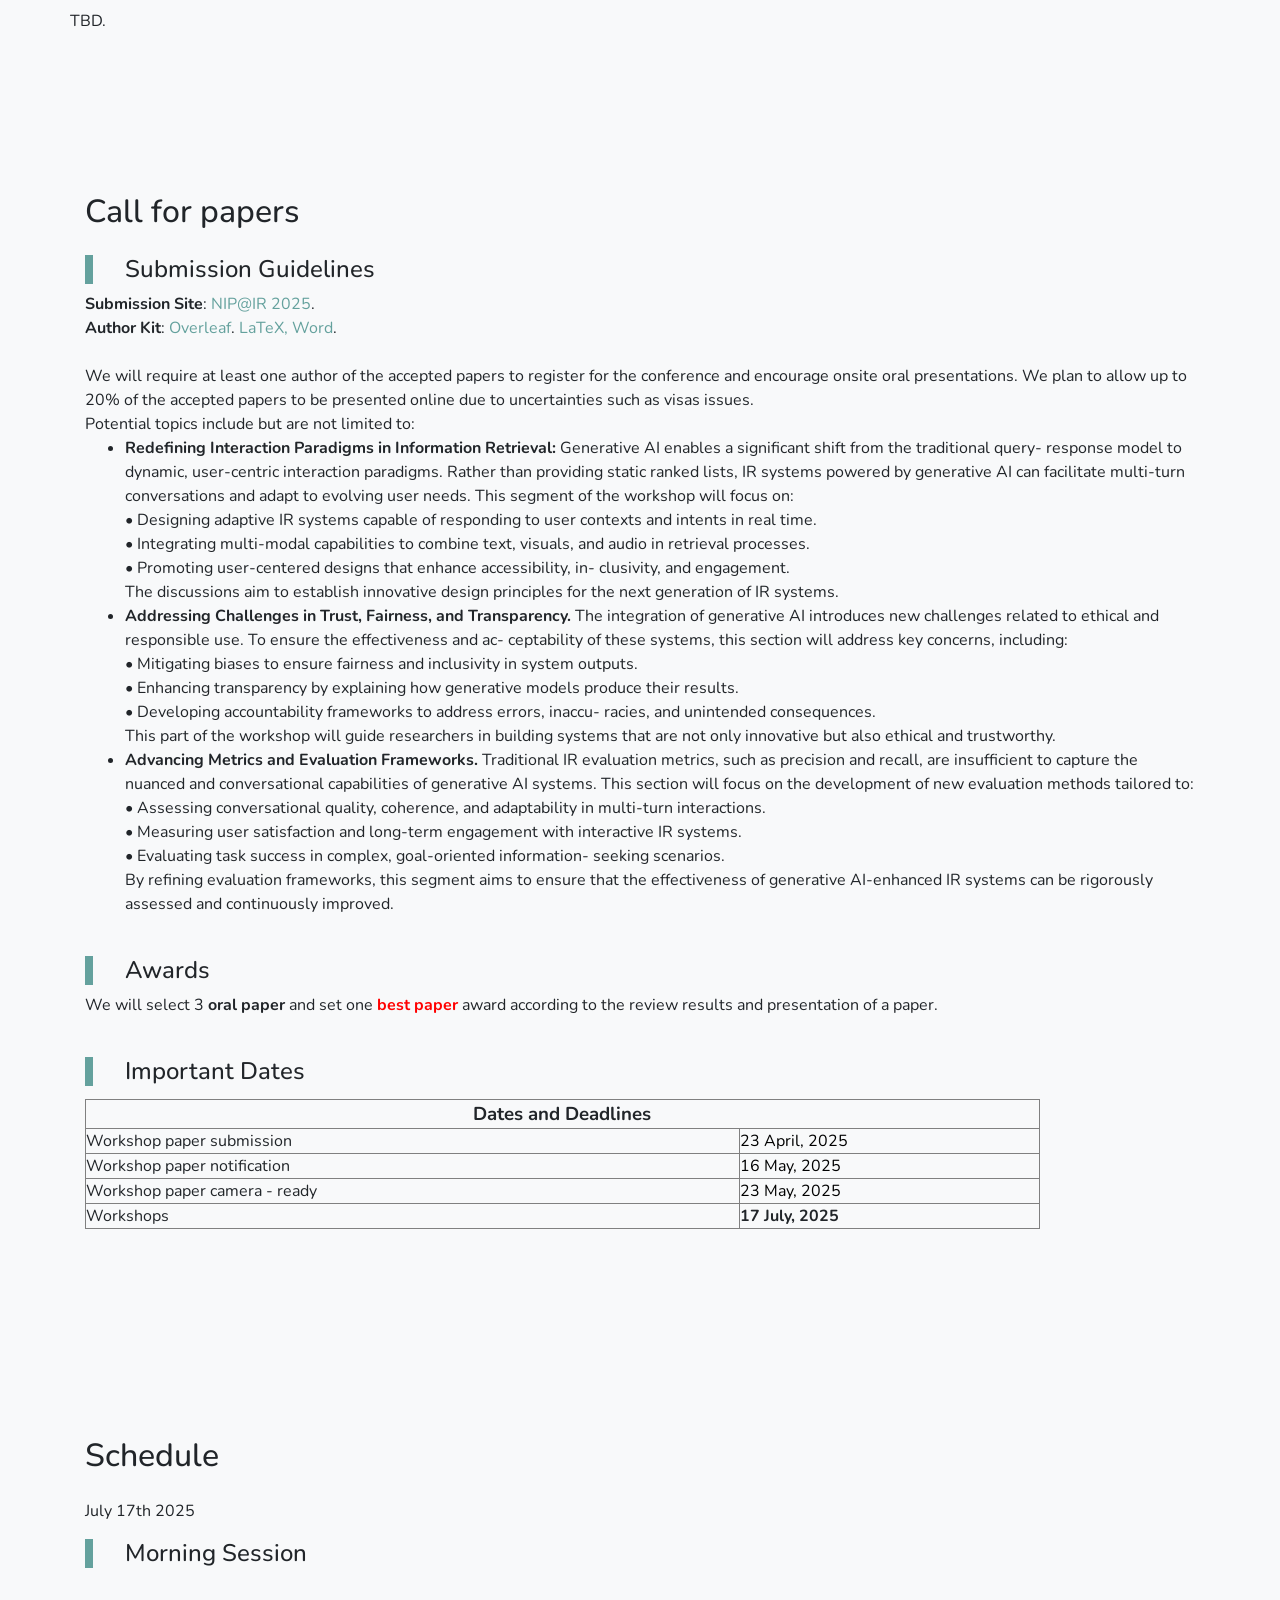
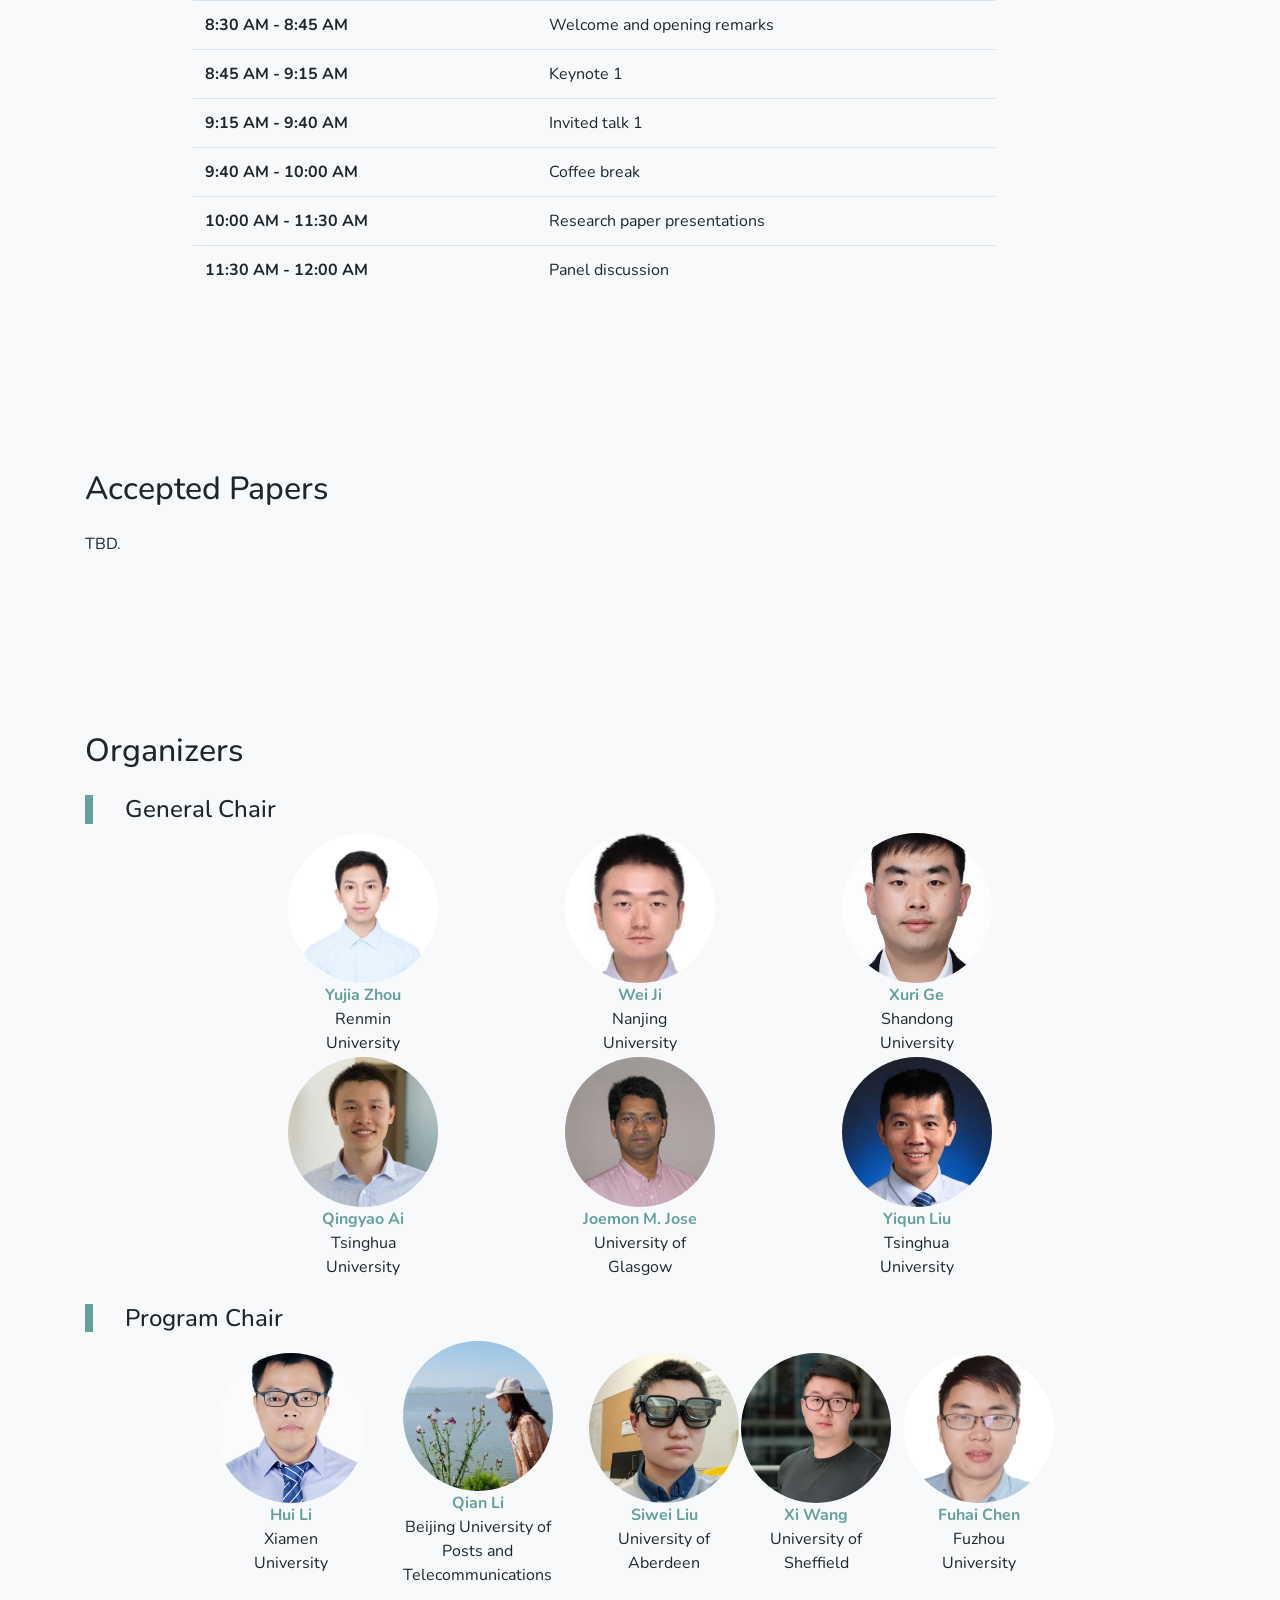
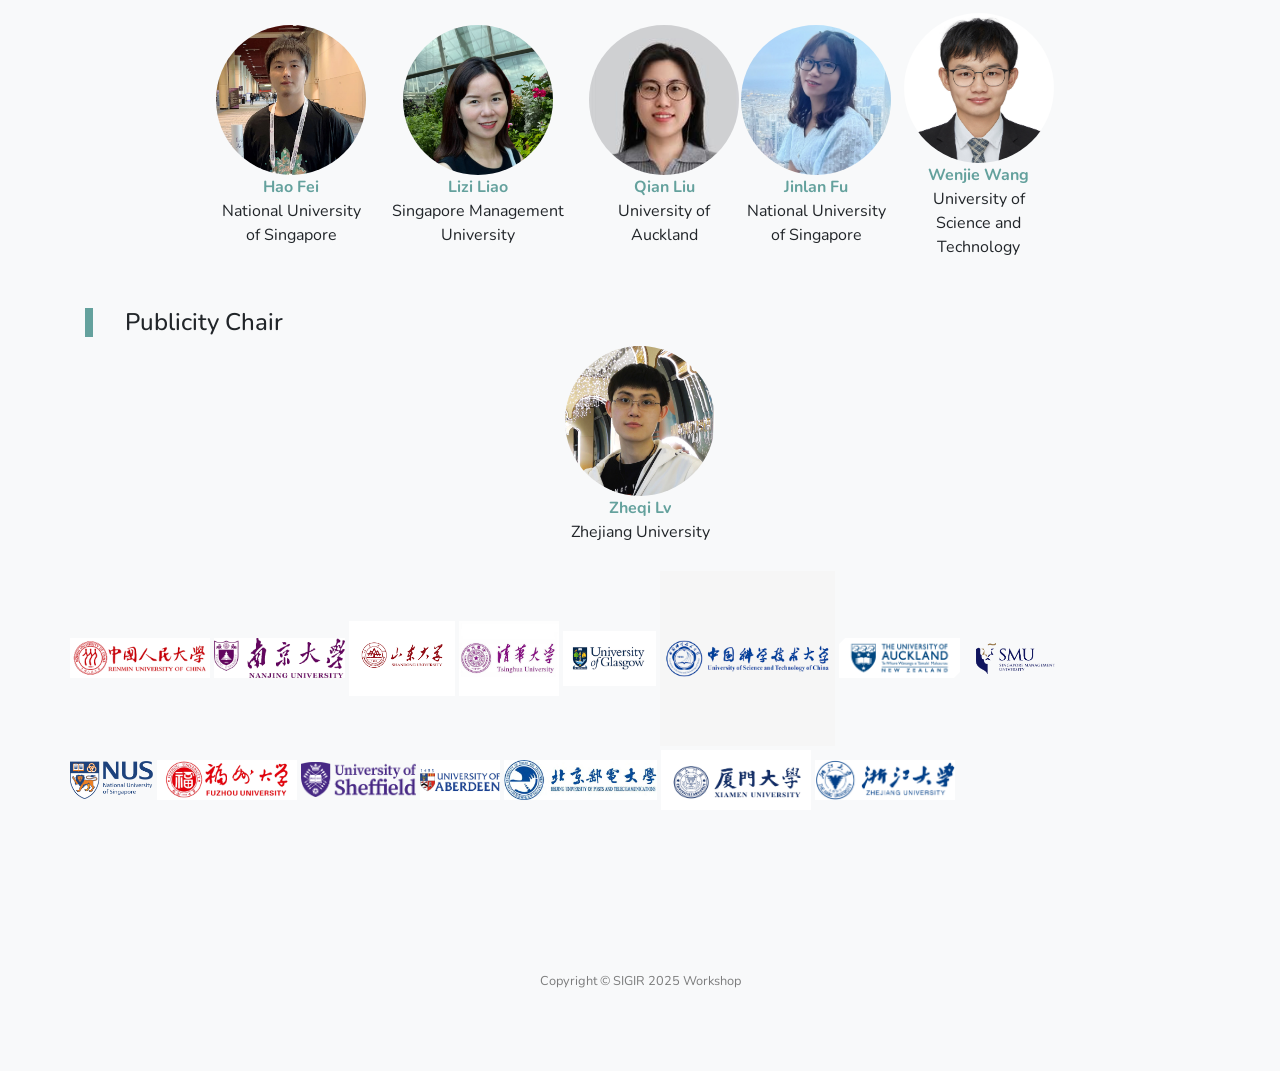
==== commit a96695d2: "Update index.html" ====
--- a/index.html
+++ b/index.html
@@ -331,7 +331,6 @@
                                         style="font - size: 12pt; font - weight: 700;">Workshop paper submission</span>
                                 </td>
                                 <td style="text - align: center;" width="300"><span
-<!--                                        style="color: black;">24 March, 2025</span>-->
                                         style="color: black;">23 April, 2025</span>
                                 </td>
                             </tr>
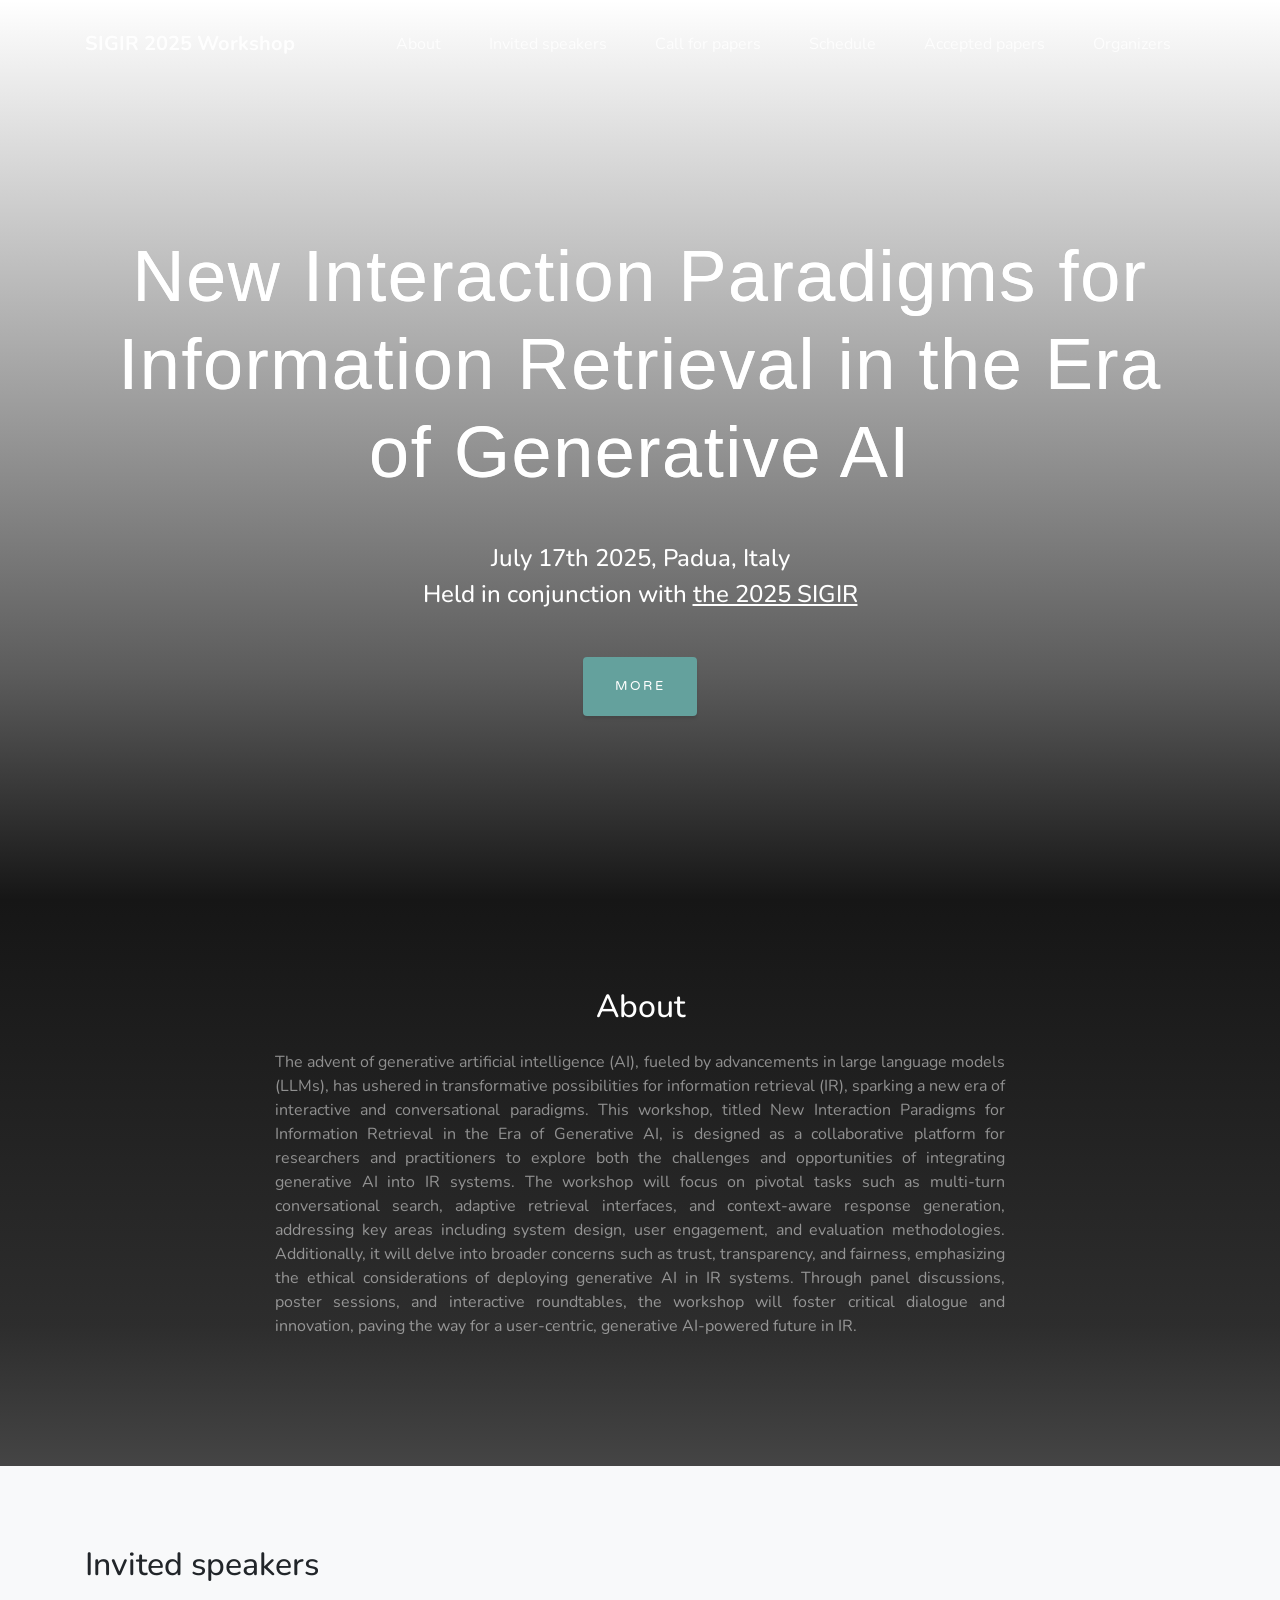
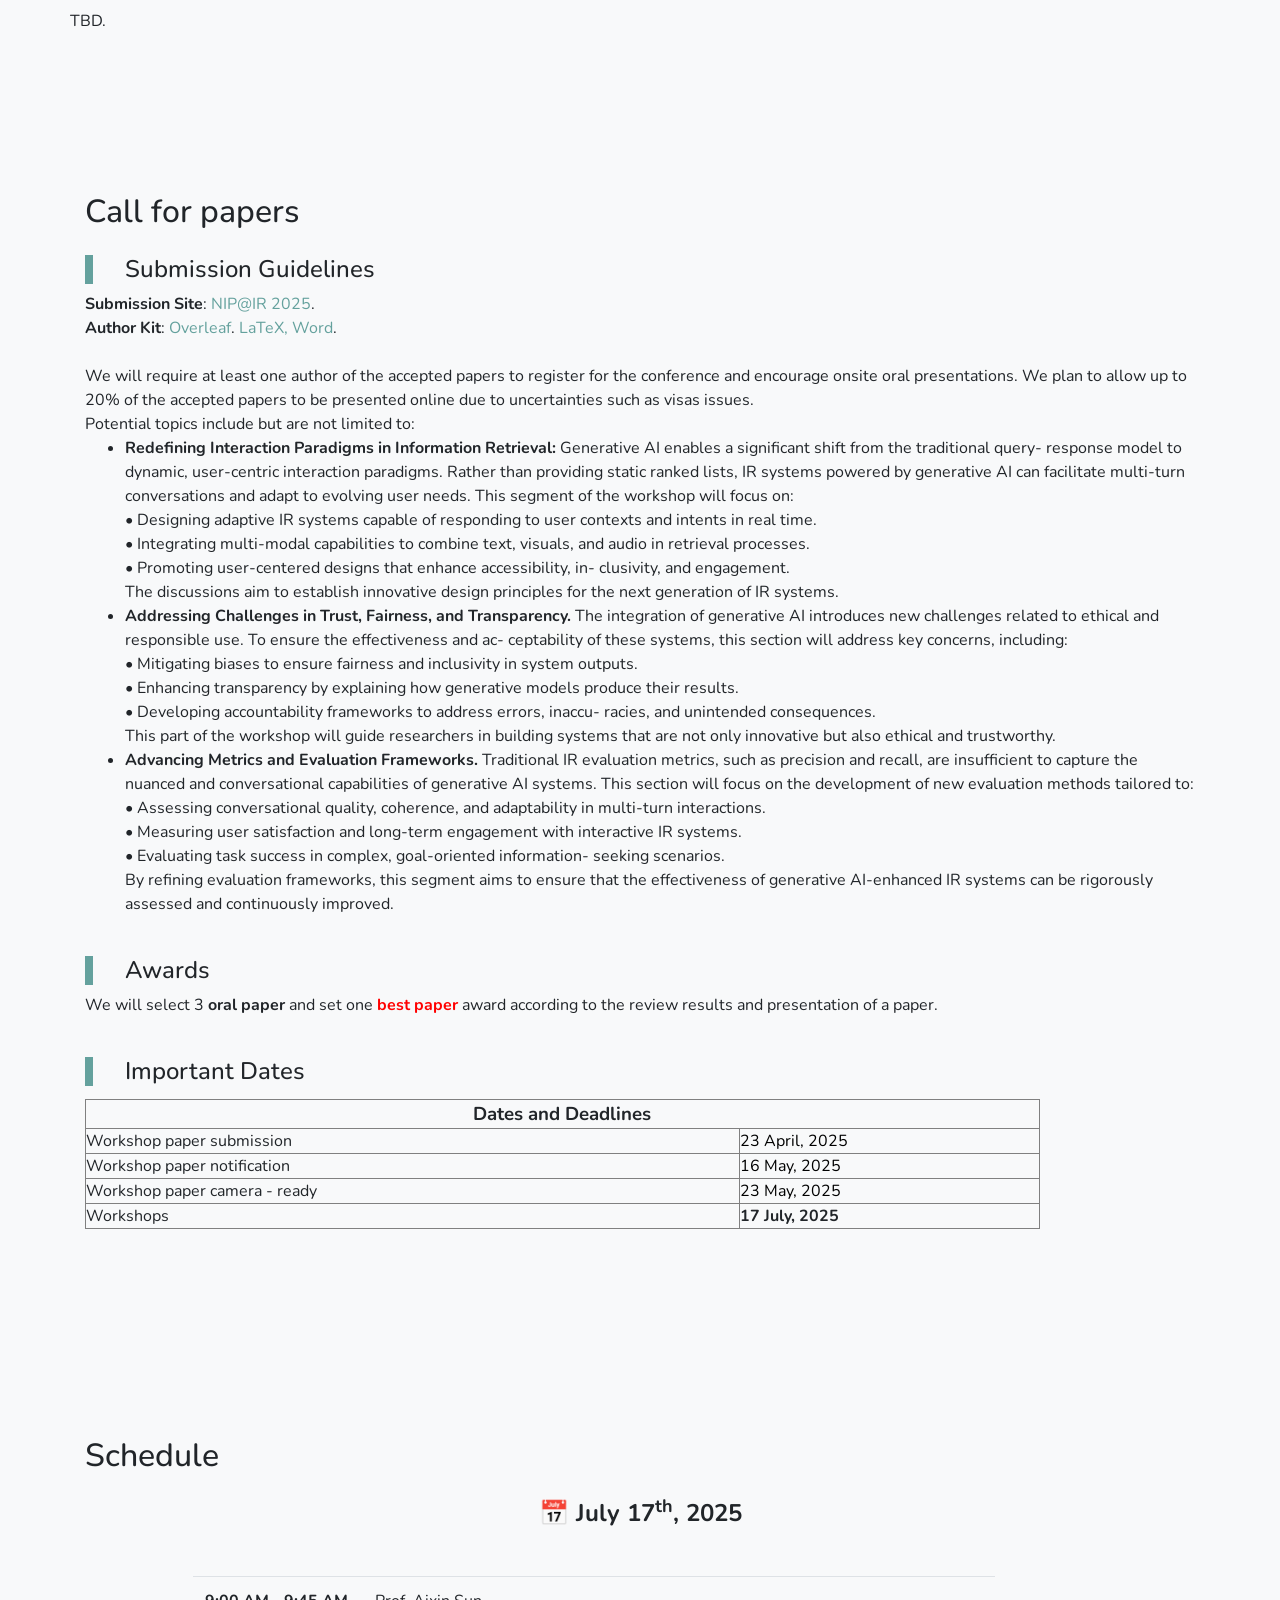
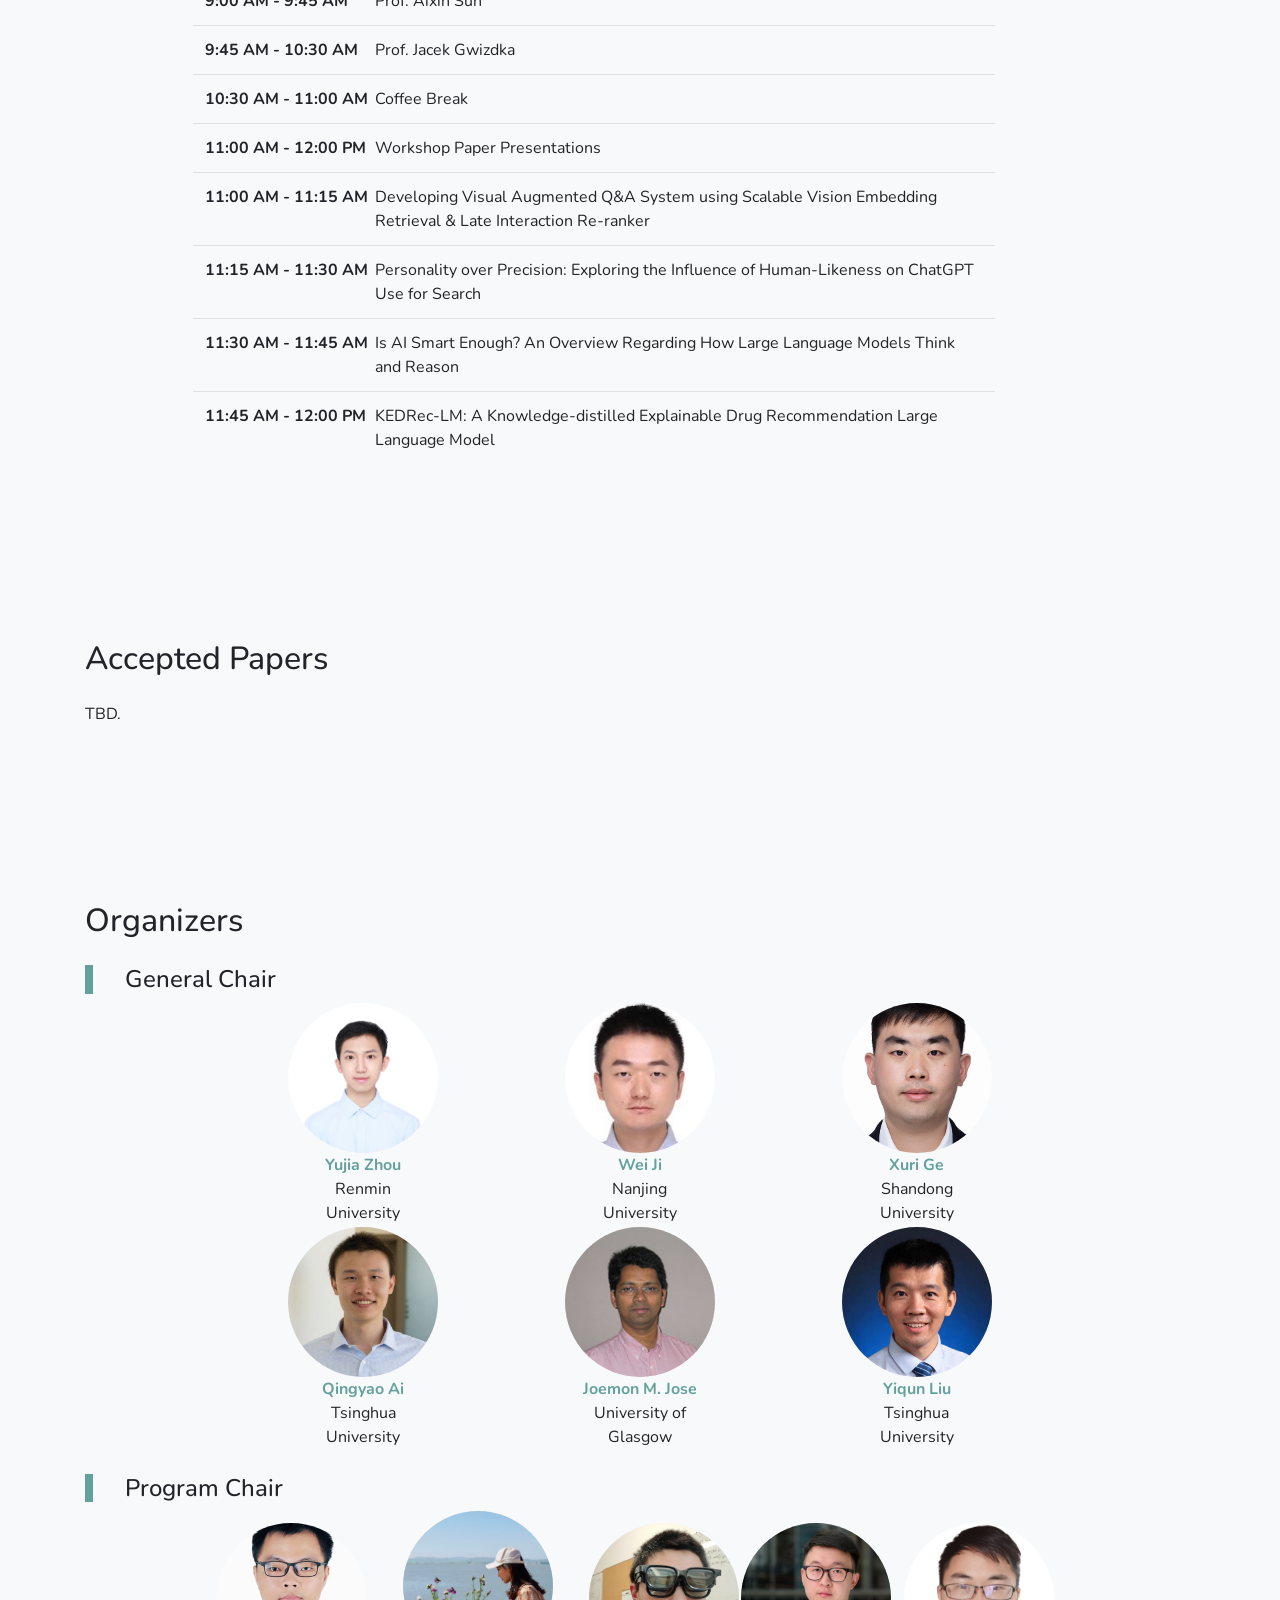
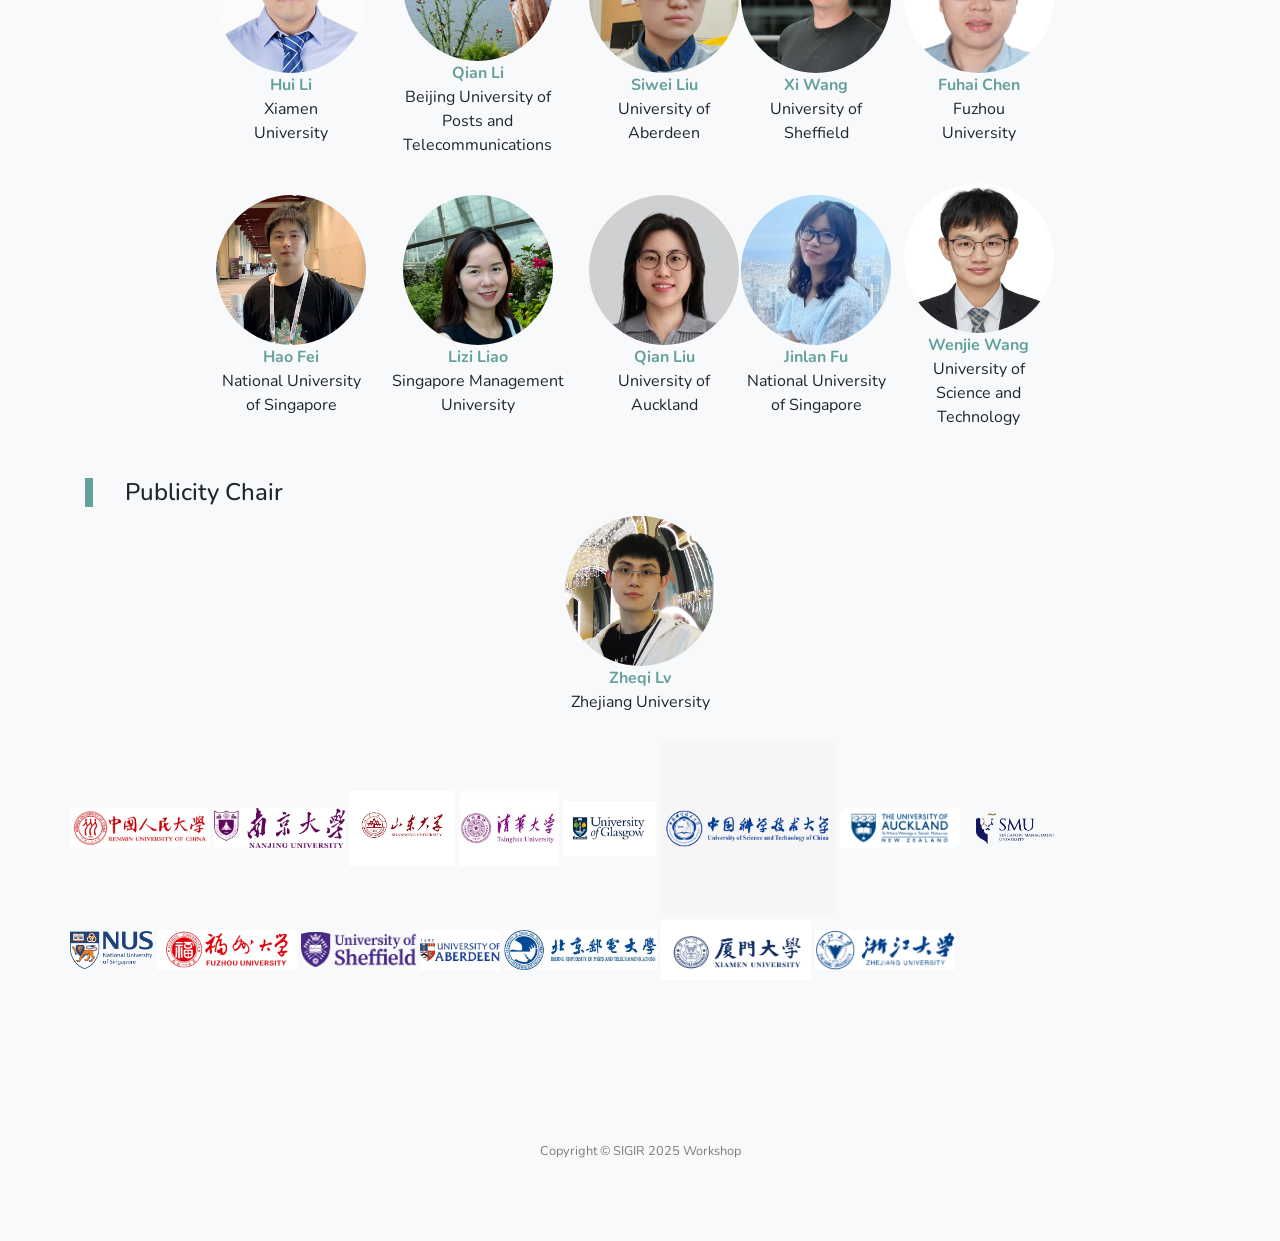
==== commit a9868c7c: "Update index.html update schedule" ====
--- a/index.html
+++ b/index.html
@@ -419,17 +419,28 @@
 </section>
 
 <section id="schedule" class="projects-section bg-light">
+    <style>
+        #schedule table {
+            table-layout: fixed;
+            width: 100%;
+        }
+
+        #schedule table th {
+            width: 170px;
+            white-space: nowrap;
+        }
+
+        #schedule table td {
+            word-wrap: break-word;
+        }
+    </style>
+
     <div class="container text-lg-left">
         <h2 class="text-black mb-4">Schedule</h2>
     </div>
     <div class="container">
-        <p>July 17th 2025</p>
-<!--        We plan to organize a half-day workshop comprising four carefully curated sessions aimed at promoting knowledge sharing, skill development, and collaborative discussions. The workshop will kick off with three invited talks from leading researchers, offering valuable insights into the latest advancements in generative AI and information retrieval. The second session will feature the presentation of three high-quality research papers, selected through a rigorous review process, to showcase recent developments in the field. This will be followed by a hands-on tutorial session, where participants will gain practical insights and techniques, guided by experienced researchers specializing in LLMs and retrieval-augmented generation. The workshop will conclude with an interactive panel discussion, providing a platform for exchanging ideas and exploring the future directions of generative AI-driven information retrieval research.-->
-<!--        <br>-->
-<!--        <br>-->
-        <div class="featured-text text-center text-lg-left">
-            <h4>Morning Session</h4>
-        </div>
+<!--        <p>July 17th 2025</p>-->
+        <h4 class="text-center mb-4 mt-3" style="font-weight: bold; font-size: 1.5rem;">📅 July 17<sup>th</sup>, 2025</h4>
         <br>
         <div class="col-lg-9 offset-lg-1">
             <!-- Tab panes -->
@@ -439,97 +450,45 @@
                     <div class="table-responsive">
                         <table class="table">
                             <tbody>
-
-<!--                            <tr>-->
-<!--                                <th scope="row">8:15 AM - 8:45 AM</th>-->
-<!--                                <td> 3 Oral Presentations: 30 mins, each of which has 10 mins.</td>-->
-<!--                            </tr>-->
-                            <tr>
-                                <th scope="row">8:30 AM - 8:45 AM</th>
-                                <td> Welcome and opening remarks </td>
-                            </tr>
-<!--                            • 08:30 - 08:45: Welcome and opening remarks -->
-<!--                            • 08:45 - 09:15: Keynote 1-->
-<!--                            • 09:15 - 09:40: Invited talk 1-->
-<!--                            • 09:40 - 10:00: Coffee break-->
-<!--                            • 10:00 - 11:30: Research paper presentations -->
-<!--                            • 11:30 - 12:00: Panel discussion-->
-                            <tr>
-                                <th scope="row">8:45 AM - 9:15 AM</th>
-                                <td> Keynote 1</td>
-                            </tr>
-                            <tr>
-                                <th scope="row">9:15 AM - 9:40 AM</th>
-                                <td> Invited talk 1</td>
-                            </tr>
-                            <tr>
-                                <th scope="row">9:40 AM - 10:00 AM</th>
-                                <td> Coffee break</td>
-                            </tr>
-                            <tr>
-                                <th scope="row">10:00 AM - 11:30 AM</th>
-                                <td> Research paper presentations </td>
-                            </tr>
-                            <tr>
-                                <th scope="row">11:30 AM - 12:00 AM</th>
-                                <td> Panel discussion </td>
-                            </tr>
-<!--                            <tr>-->
-<!--                                <th scope="row">11:00 AM - 12:00 AM</th>-->
-<!--                                <td>Poster Presentations and Networking.</td>-->
-<!--                            </tr>-->
+                            <tr>
+                                <th scope="row">9:00 AM - 9:45 AM</th>
+                                <td>Prof. Aixin Sun</td>
+                            </tr>
+                            <tr>
+                                <th scope="row">9:45 AM - 10:30 AM</th>
+                                <td>Prof. Jacek Gwizdka</td>
+                            </tr>
+                            <tr>
+                                <th scope="row">10:30 AM - 11:00 AM</th>
+                                <td>Coffee Break</td>
+                            </tr>
+                            <tr>
+                                <th scope="row">11:00 AM - 12:00 PM</th>
+                                <td>Workshop Paper Presentations</td>
+                            </tr>
+                            <tr>
+                                <th scope="row">11:00 AM - 11:15 AM</th>
+                                <td>Developing Visual Augmented Q&amp;A System using Scalable Vision Embedding Retrieval &amp; Late Interaction Re-ranker</td>
+                            </tr>
+                            <tr>
+                                <th scope="row">11:15 AM - 11:30 AM</th>
+                                <td>Personality over Precision: Exploring the Influence of Human-Likeness on ChatGPT Use for Search</td>
+                            </tr>
+                            <tr>
+                                <th scope="row">11:30 AM - 11:45 AM</th>
+                                <td>Is AI Smart Enough? An Overview Regarding How Large Language Models Think and Reason</td>
+                            </tr>
+                            <tr>
+                                <th scope="row">11:45 AM - 12:00 PM</th>
+                                <td>KEDRec-LM: A Knowledge-distilled Explainable Drug Recommendation Large Language Model</td>
+                            </tr>
+
                             </tbody>
                         </table>
                     </div>
                 </div>
             </div>
         </div>
-<!--        <div class="featured-text text-center text-lg-left">-->
-<!--            <h4>Afternoon Session</h4>-->
-<!--        </div>-->
-<!--        <br>-->
-<!--        <div class="col-lg-9 offset-lg-1">-->
-<!--            &lt;!&ndash; Tab panes &ndash;&gt;-->
-<!--            <div class="tab-content">-->
-<!--                &lt;!&ndash; Workshop &ndash;&gt;-->
-<!--                <div class="tab-pane fade show active" role="tabpanel" aria-labelledby="workshop-tab">-->
-<!--                    <div class="table-responsive">-->
-<!--                        <table class="table">-->
-<!--                            <tbody>-->
-<!--                            <tr>-->
-<!--                                <th scope="row">2:00 PM - 2:30 PM</th>-->
-<!--                                <td> 3 Oral Presentations: 30 mins, each of which has 10 mins.</td>-->
-<!--                            </tr>-->
-<!--                            <tr>-->
-<!--                                <th scope="row">2:30 PM - 3:00 PM</th>-->
-<!--                                <td> Invited Talk 5: TBD</td>-->
-<!--                            </tr>-->
-<!--                            <tr>-->
-<!--                                <th scope="row">3:00 PM - 3:30 PM</th>-->
-<!--                                <td> Invited Talk 6: TBD</td>-->
-<!--                            </tr>-->
-<!--                            <tr>-->
-<!--                                <th scope="row">3:30 PM - 4:00 PM</th>-->
-<!--                                <td> Invited Talk 7: TBD</td>-->
-<!--                            </tr>-->
-<!--                            <tr>-->
-<!--                                <th scope="row">4:00 PM - 4:20 PM</th>-->
-<!--                                <td>Coffee Break</td>-->
-<!--                            </tr>-->
-<!--                            <tr>-->
-<!--                                <th scope="row">4:20 PM - 5:20 PM</th>-->
-<!--                                <td>Poster Presentations and Networking.</td>-->
-<!--                            </tr>-->
-<!--                            <tr>-->
-<!--                                <th scope="row">5:20 PM - 5:30 PM</th>-->
-<!--                                <td>Conclusion</td>-->
-<!--                            </tr>-->
-<!--                            </tbody>-->
-<!--                        </table>-->
-<!--                    </div>-->
-<!--                </div>-->
-<!--            </div>-->
-<!--        </div>-->
     </div>
 </section>
 
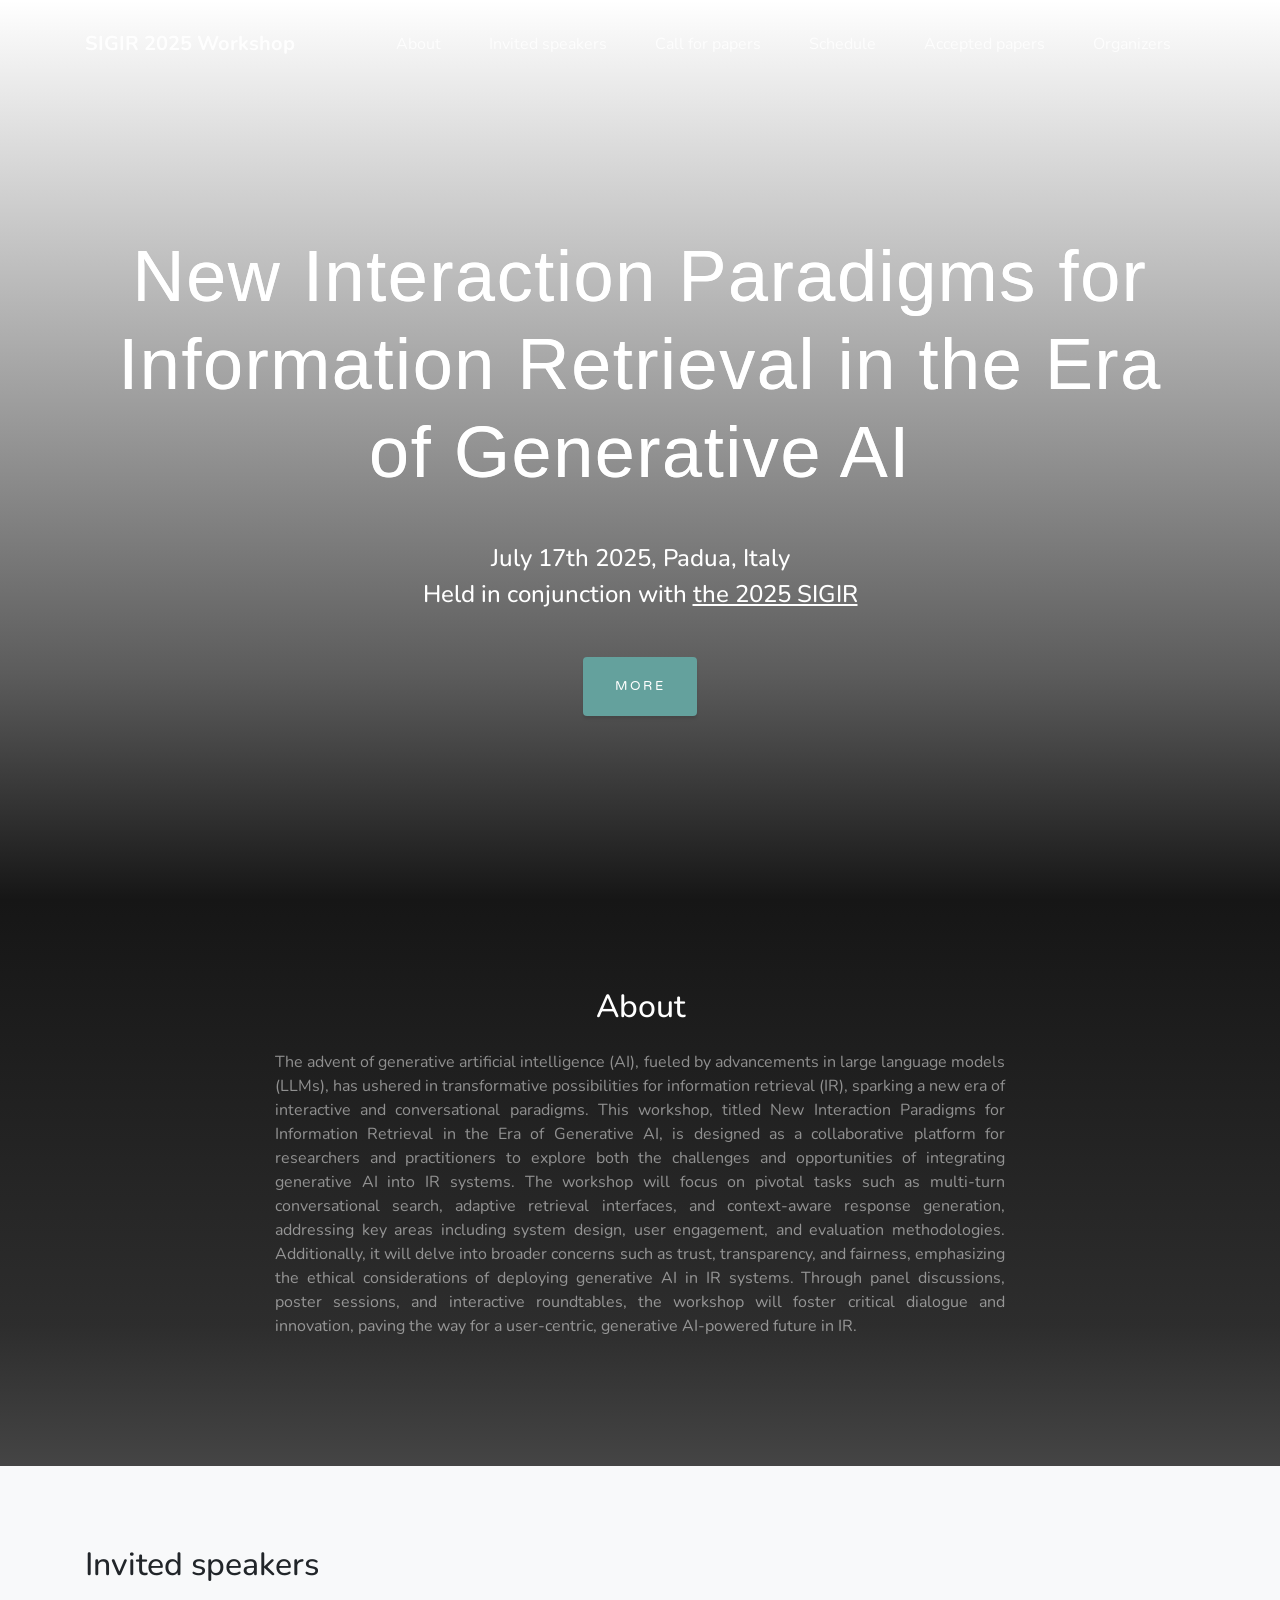
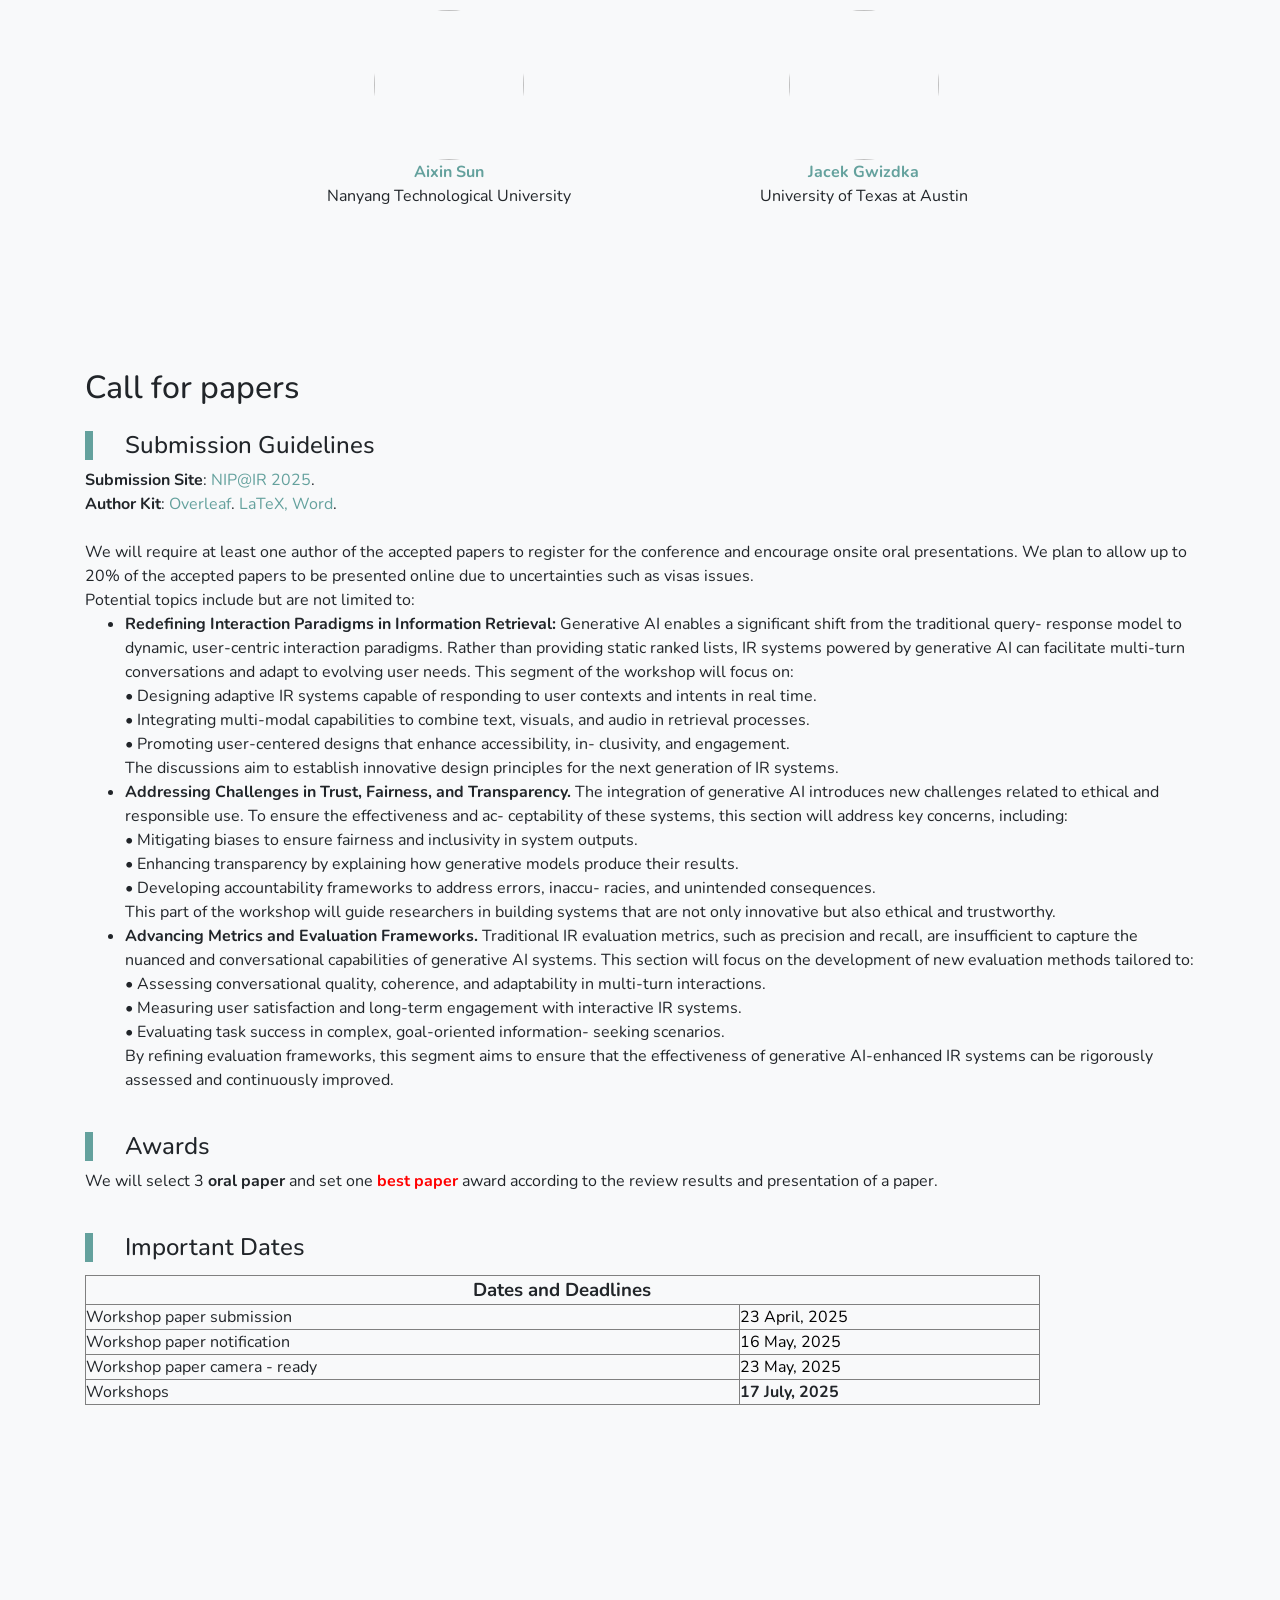
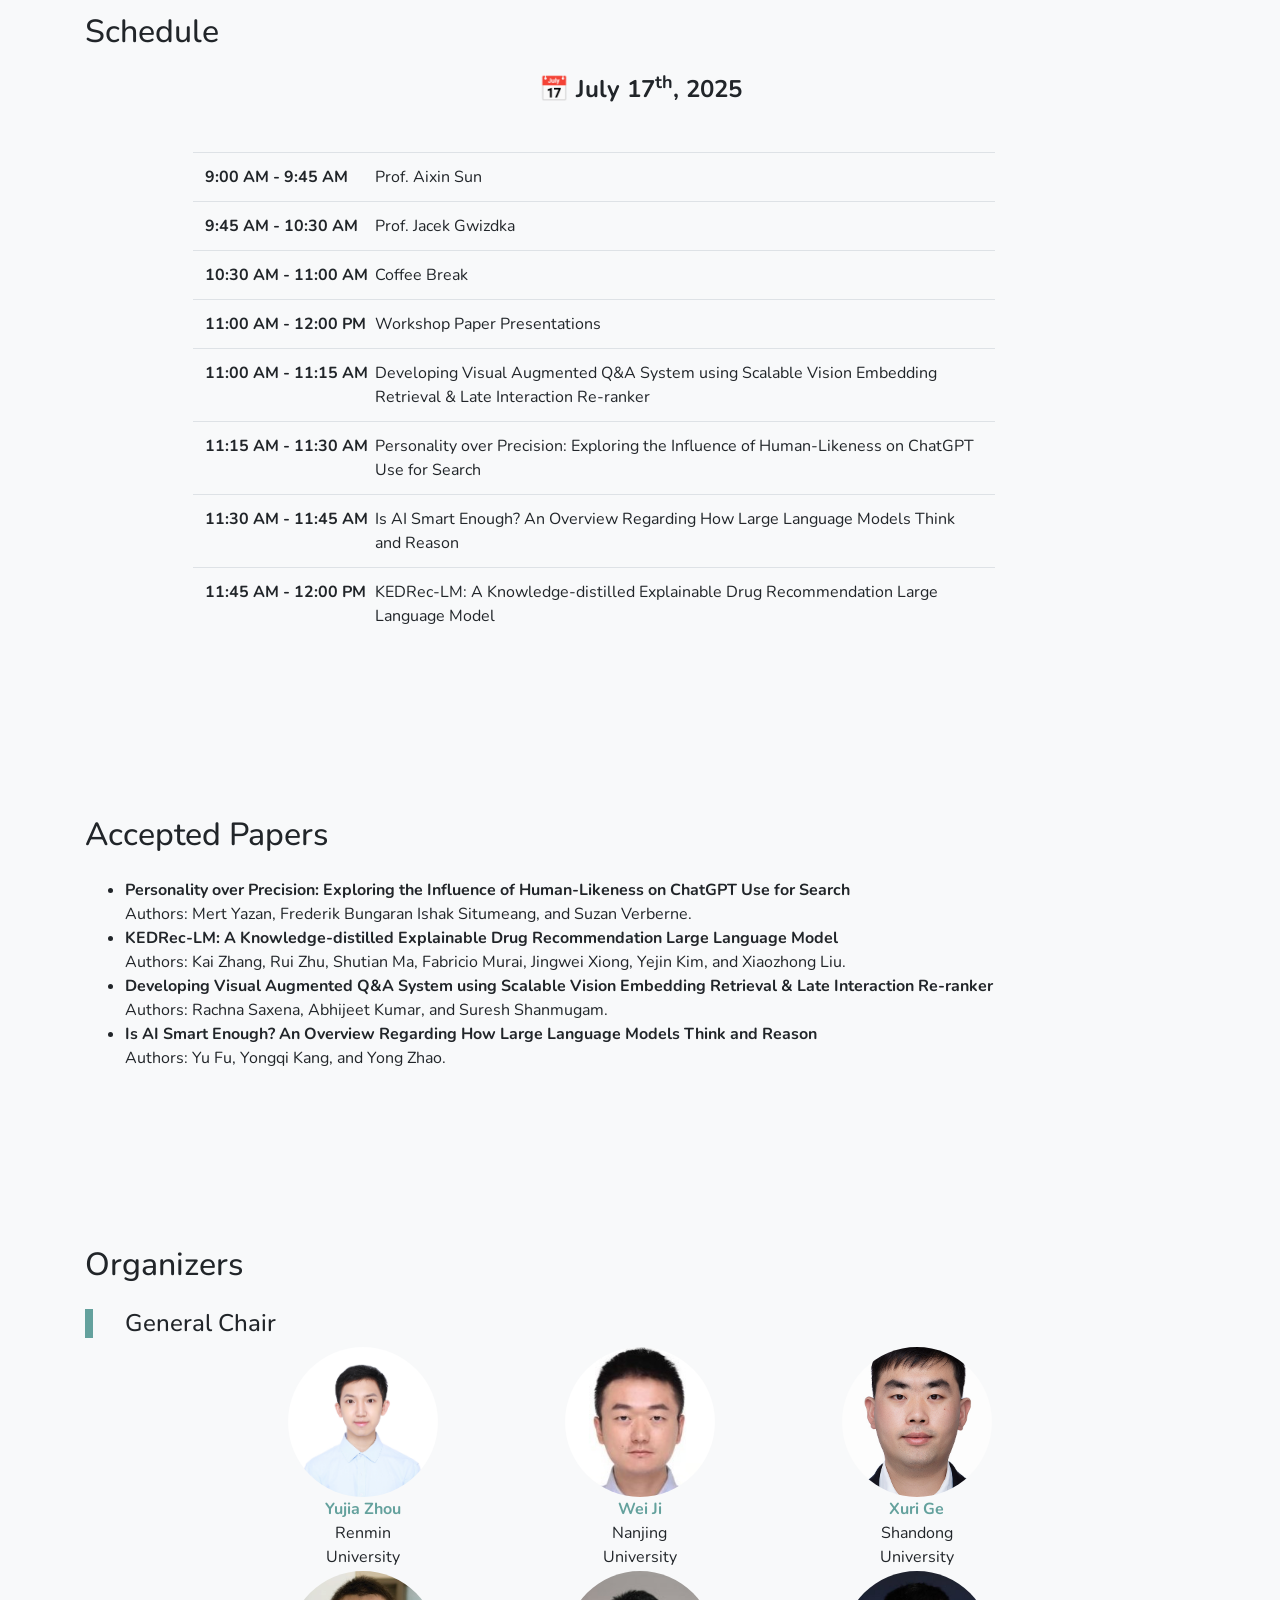
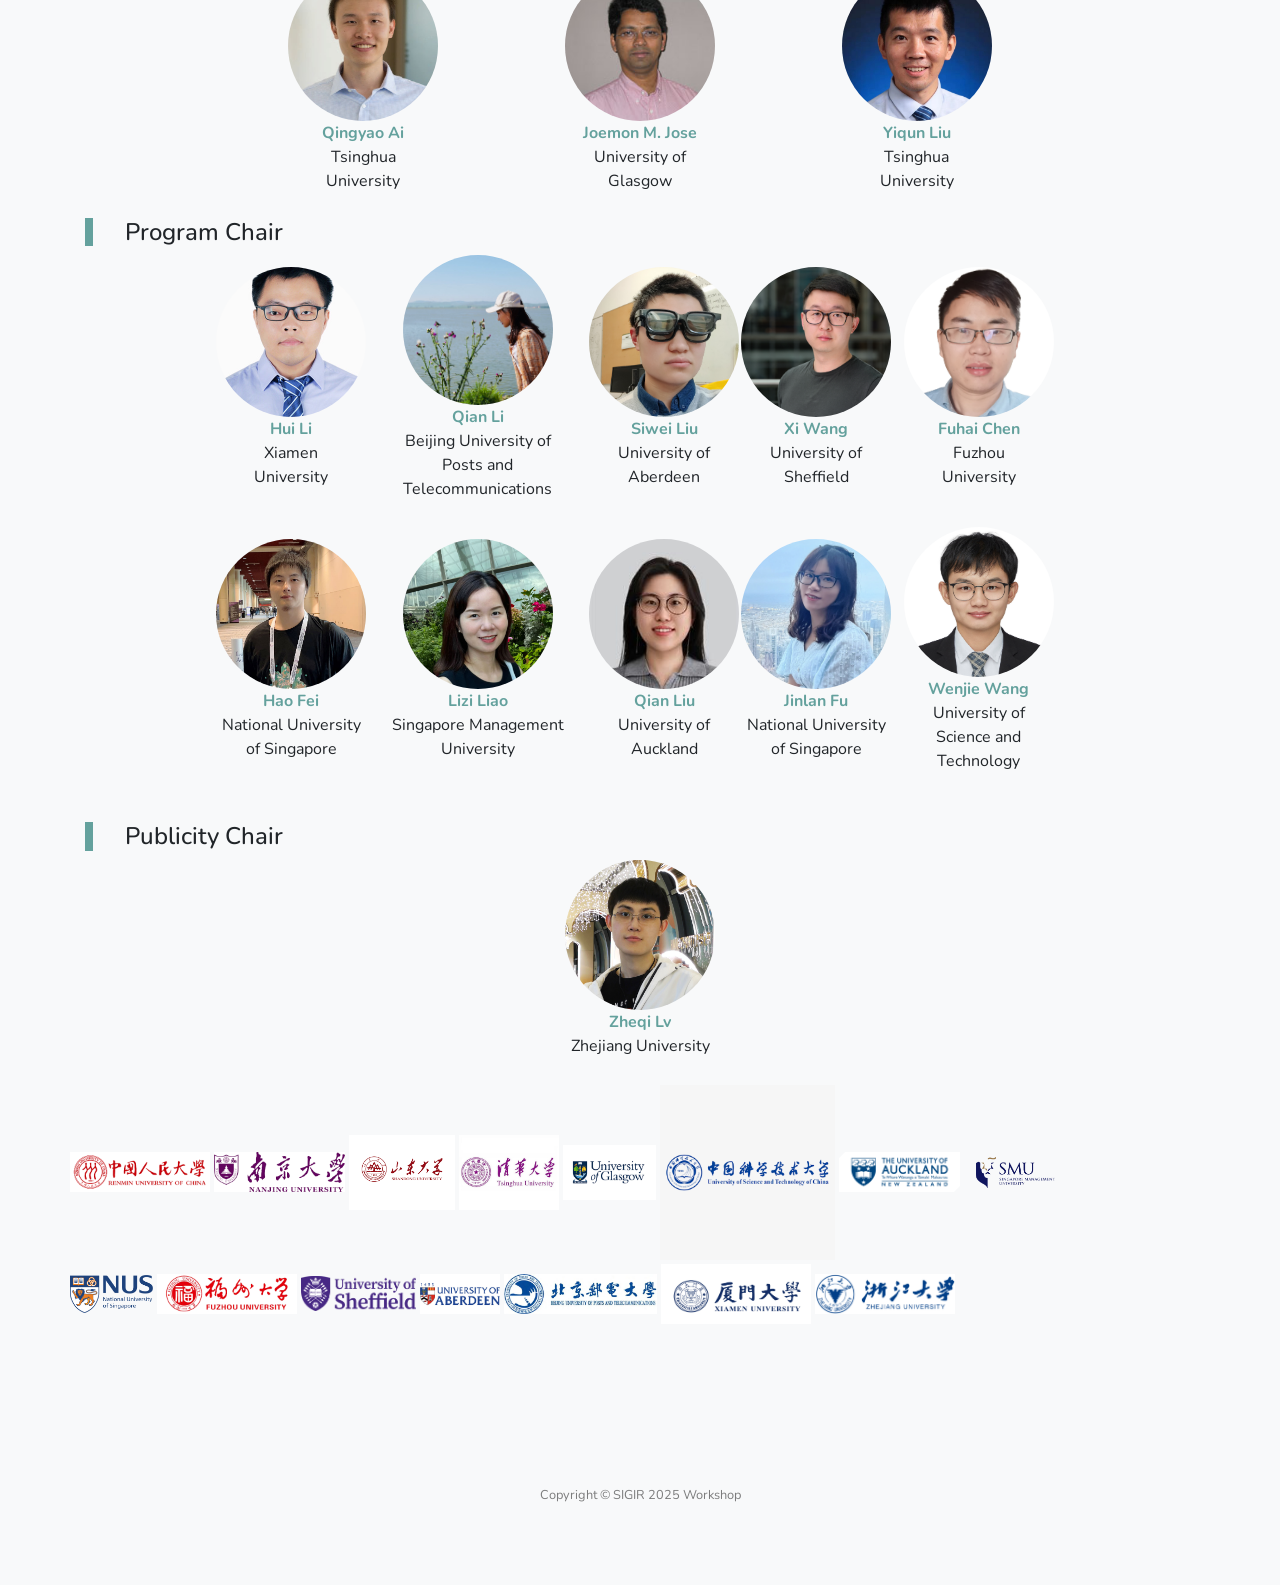
==== commit e00247c8: "Update index.html" ====
--- a/index.html
+++ b/index.html
@@ -145,56 +145,32 @@
         <!--        <div class="row align-items-center no-gutters mb-14 mb-lg-5">-->
         <div class="row">
             <table align="center" cellspacing="50" col width="830">
-                TBD.
-<!--                <tr>-->
-<!--                    <td colspan="30" , align="center"><img src="img/Rita%20Cucchiara.jpeg" class="avatar">-->
-<!--                        <figcaption><a href="https://aimagelab.ing.unimore.it/imagelab/person.asp?idpersona=1"><strong>Rita-->
-<!--                            Cucchiara</strong></a>-->
-<!--                            <br>Universit`a di <br> Modena e Reggio Emilia-->
-<!--                        </figcaption>-->
-<!--                    </td>-->
-
-<!--                    <td colspan="30" , align="center"><img src="img/Ming-Hsuan%20Yang.jpeg" alt="Avatar"-->
-<!--                                                           class="avatar">-->
-<!--                        <figcaption><a href="https://faculty.ucmerced.edu/mhyang/"><strong>Ming-Hsuan Yang</strong></a>-->
-<!--                            <br>University of <br> California at Merced-->
-<!--                        </figcaption>-->
-<!--                    </td>-->
-
-<!--                    <td colspan="30" , align="center"><img src="img/Tongliang-Liu1.jpg" alt="Avatar" class="avatar">-->
-<!--                        <figcaption><a href="https://tongliang-liu.github.io/"><strong>Tongliang Liu</strong></a>-->
-<!--                            <br>University of <br> Sydney-->
-<!--                        </figcaption>-->
-<!--                    </td>-->
-
-<!--                    <td colspan="30" , align="center"><img src="img/Liang%20Zheng.jpeg" alt="Avatar"-->
-<!--                                                           class="avatar">-->
-<!--                        <figcaption><a href="https://zheng-lab-anu.github.io/"><strong>Liang Zheng</strong></a>-->
-<!--                            <br>Australian <br> National University-->
-<!--                        </figcaption>-->
-<!--                    </td>-->
-<!--                </tr>-->
-<!--                <tr>-->
-<!--                    <td colspan="30" , align="center"><img src="img/Yuki%20M.%20Asano.jpeg" alt="Avatar" class="avatar">-->
-<!--                        <figcaption><a href="https://yukimasano.github.io/"><strong>Yuki M. Asano</strong></a>-->
-<!--                            <br>University of <br> Technology Nuremberg-->
-<!--                        </figcaption>-->
-<!--                    </td>-->
-<!--                    <td colspan="30" , align="center"><img src="img/Olga%20Russakovsky.jpeg" alt="Avatar"-->
-<!--                                                           class="avatar">-->
-<!--                        <figcaption><a href="https://www.cs.princeton.edu/~olgarus/"><strong>Olga-->
-<!--                            Russakovsky</strong></a>-->
-<!--                            <br>Princeton <br>University-->
-<!--                        </figcaption>-->
-<!--                    </td>-->
-<!--                    <td colspan="30" , align="center"><img src="img/Joemon%20Jose.jpg" alt="Avatar"-->
-<!--                                                           class="avatar">-->
-<!--                        <figcaption><a href="https://www.gla.ac.uk/schools/computing/staff/joemonjose/"><strong>Joemon-->
-<!--                            Jose</strong></a>-->
-<!--                            <br>University of <br> Glasgow-->
-<!--                        </figcaption>-->
-<!--                    </td>-->
-<!--                </tr>-->
+<!--                TBD.-->
+<!--                Aixin Sun.-->
+<!--                Nanyang Technological University-->
+<!--                https://personal.ntu.edu.sg/axsun/-->
+<!--                Aixin_Sun.jpeg-->
+
+<!--                Jacek Gwizdka-->
+<!--                University of Texas at Austin-->
+<!--                https://jacekg.ischool.utexas.edu/-->
+<!--                Jacek_Gwizdka.jpeg-->
+                <tr>
+                    <td colspan="25" align="center">
+                        <img src="img/Aixin_Sun.jpeg" class="avatar">
+                        <figcaption><a href="https://personal.ntu.edu.sg/axsun/"><strong>Aixin Sun</strong></a>
+                            <br>Nanyang Technological University
+                        </figcaption>
+                    </td>
+
+                    <td colspan="25" align="center">
+                        <img src="img/Jacek_Gwizdka.jpeg" class="avatar">
+                        <figcaption><a href="https://jacekg.ischool.utexas.edu/"><strong>Jacek Gwizdka</strong></a>
+                            <br>University of Texas at Austin
+                        </figcaption>
+                    </td>
+                </tr>
+
             </table>
         </div>
     </div>
@@ -272,25 +248,6 @@
 
 
 
-<!--                    <li><p style="margin-top: 0; margin-bottom: 0"><span style="font-size: 12pt;">-->
-<!--                                <b>Robustness in Multi-Modal Systems:</b>-->
-<!--                                Methods to improve resilience against distribution shifts, adversarial attacks, and noise across modalities.-->
-<!--                            </span></p></li>-->
-
-<!--                    <li><p style="margin-top: 0; margin-bottom: 0"><span style="font-size: 12pt;">-->
-<!--                                <b>Multi-Modal Class Discovery:</b>-->
-<!--                                Techniques for identifying new classes across different modalities (e.g., visual, text, audio, touch).-->
-<!--                            </span></p></li>-->
-
-<!--                    <li><p style="margin-top: 0; margin-bottom: 0"><span style="font-size: 12pt;">-->
-<!--                                <b>Continual and Federated Learning for Multi-Modal Data:</b>-->
-<!--                                Innovative techniques that support ongoing learning and adaptation in decentralized environments.-->
-<!--                            </span></p></li>-->
-
-<!--                    <li><p style="margin-top: 0; margin-bottom: 0"><span style="font-size: 12pt;">-->
-<!--                                <b>Application-Focused Contributions:</b>-->
-<!--                                Research that showcases specific applications, such as autonomous navigation systems in urban environments that leverage multi-modal data for enhanced decision-making.-->
-<!--                            </span></p></li>-->
                 </ul>
 
 
@@ -371,50 +328,6 @@
             </div>
         </div>
 
-        <!--        <div class="row align-items-center no-gutters mb-14 mb-lg-5">-->
-        <!--            <div class="col-xl-14 col-lg-15 text-center">-->
-        <!--                <div class="featured-text text-center text-lg-left">-->
-
-        <!--                    <h4>General Chair</h4>-->
-        <!--                    <p class="text-black-80 mb-2"><strong><a href="https://eliricci.eu/">Elisa Ricci</a></strong>,-->
-        <!--                        University of Trento, Italy </p>-->
-        <!--                    <p class="text-black-80 mb-2"><strong><a href="https://cims.nyu.edu/~andrewgw/">Andrew Gordon-->
-        <!--                        Wilson</a></strong>, New York University, US </p>-->
-        <!--                    <p class="text-black-80 mb-2"><strong><a href="https://research.nii.ac.jp/~satoh/index.html">Shin’ichi-->
-        <!--                        Satoh</a></strong>, National Institute of Informatics, Japan</p>-->
-        <!--                    <p class="text-black-80 mb-2"><strong><a href="https://disi.unitn.it/~sebe/">Nicu-->
-        <!--                        Sebe</a></strong>,-->
-        <!--                        University of Trento, Italy </p>-->
-        <!--                </div>-->
-
-        <!--                <div class="featured-text text-center text-lg-left">-->
-        <!--                    <h4>Program Chair</h4>-->
-        <!--                    <p class="text-black-80 mb-0"><strong><a href="https://jiwei0523.github.io/">Wei Ji</a></strong>,-->
-        <!--                        Nanjing University, China</p>-->
-        <!--                    <p align="center" style="margin-top: 0; margin-bottom: 6pt"></p>-->
-        <!--                    <p class="text-black-80 mb-0 "><strong><a href="https://lyn-l.github.io/hliu/">Hong-->
-        <!--                        Liu</a></strong>,-->
-        <!--                        Osaka University, Japan</p>-->
-        <!--                    <p align="center" style="margin-top: 0; margin-bottom: 6pt"></p>-->
-        <!--                    <p class="text-black-80 mb-0"><strong><a href="https://zhunzhong.site/">Zhun Zhong</a></strong>,-->
-        <!--                        University of Nottingham, UK</p>-->
-        <!--                    <p align="center" style="margin-top: 0; margin-bottom: 6pt"></p>-->
-        <!--                    <p class="text-black-80 mb-0"><strong><a href="https://zzeng.me/">Zhe Zeng</a></strong>, New-->
-        <!--                        York-->
-        <!--                        University, US</p>-->
-        <!--                </div>-->
-
-        <!--                <p align="center" style="margin-top: 0; margin-bottom: 18pt"></p>-->
-        <!--                <div class="featured-text text-center text-lg-left">-->
-        <!--                    <h4>Publicity Chair</h4>-->
-        <!--                    <p class="text-black-80 mb-0"><strong><a-->
-        <!--                            href="https://scholar.google.co.jp/citations?user=6v7tOfEAAAAJ">Zhenglin-->
-        <!--                        Zhou</a></strong>,-->
-        <!--                        Zhejiang University, China</p>-->
-        <!--                    <p align="center" style="margin-top: 0; margin-bottom: 6pt"></p>-->
-        <!--                </div>-->
-        <!--            </div>-->
-        <!--        </div>-->
     </div>
 </section>
 
@@ -493,16 +406,53 @@
 </section>
 
 
+<!--<section id="accept" class="projects-section bg-light">-->
+<!--    <div class="container text-lg-left">-->
+<!--        <h2 class="text-black mb-4">Accepted Papers</h2>-->
+<!--    </div>-->
+<!--    <div class="container">-->
+<!--        <p>-->
+<!--            Personality over Precision: Exploring the Influence of Human-Likeness on ChatGPT Use for Search.-->
+<!--            Mert Yazan, Frederik Bungaran Ishak Situmeang and Suzan Verberne.-->
+
+<!--            KEDRec-LM: A Knowledge-distilled Explainable Drug Recommendation Large Language Model-->
+<!--            Kai Zhang, Rui Zhu, Shutian Ma, Fabricio Murai, Jingwei Xiong, Yejin Kim and Xiaozhong Liu.-->
+
+<!--            Developing Visual Augmented Q&A System using Scalable Vision Embedding Retrieval & Late Interaction Re-ranker-->
+<!--            Rachna Saxena, Abhijeet Kumar and Suresh Shanmugam.-->
+
+<!--            Is AI Smart Enough? An Overview Regarding How Large Language Models Think and Reason-->
+<!--            Yu Fu, Yongqi Kang and Yong Zhao.-->
+<!--        </p>-->
+<!--    </div>-->
+<!--</section>-->
+
 <section id="accept" class="projects-section bg-light">
     <div class="container text-lg-left">
         <h2 class="text-black mb-4">Accepted Papers</h2>
     </div>
     <div class="container">
-        <p>
-            TBD.
-        </p>
+        <ul>
+            <li>
+                <strong>Personality over Precision: Exploring the Influence of Human-Likeness on ChatGPT Use for Search</strong>
+                <br>Authors: Mert Yazan, Frederik Bungaran Ishak Situmeang, and Suzan Verberne.
+            </li>
+            <li>
+                <strong>KEDRec-LM: A Knowledge-distilled Explainable Drug Recommendation Large Language Model</strong>
+                <br>Authors: Kai Zhang, Rui Zhu, Shutian Ma, Fabricio Murai, Jingwei Xiong, Yejin Kim, and Xiaozhong Liu.
+            </li>
+            <li>
+                <strong>Developing Visual Augmented Q&A System using Scalable Vision Embedding Retrieval & Late Interaction Re-ranker</strong>
+                <br>Authors: Rachna Saxena, Abhijeet Kumar, and Suresh Shanmugam.
+            </li>
+            <li>
+                <strong>Is AI Smart Enough? An Overview Regarding How Large Language Models Think and Reason</strong>
+                <br>Authors: Yu Fu, Yongqi Kang, and Yong Zhao.
+            </li>
+        </ul>
     </div>
 </section>
+
 
 <section id="committee" class="projects-section bg-light">
     <div class="container text-lg-left">
@@ -559,16 +509,6 @@
                         </figcaption>
                     </td>
 
-
-<!--                    xurige-->
-<!--                    https://xurige1995.github.io/-->
-<!--                    aiqingyao-->
-<!--                    http://www.thuir.cn/group/~aiqy/-->
-<!--                    Joemon M. Jose-->
-<!--                    https://www.dcs.gla.ac.uk/~jj/-->
-<!--                    Yiqun Liu-->
-<!--                    http://www.thuir.cn/group/~YQLiu/-->
-
                 </tr>
             </table>
         </div>
@@ -576,49 +516,9 @@
         <div class="featured-text text-center text-lg-left">
             <h4>Program Chair</h4>
         </div>
-<!--        <div class="row">-->
-<!--            <p>-->
-<!--                TBD.-->
-<!--            </p>-->
-<!--        </div>-->
         <div class="row">
             <table align="center" cellspacing="50" col width="850">
                 <tr>
-<!--                    <td colspan="25" , align="center"><img src="img/weiji.jpeg" alt="Avatar" class="avatar">-->
-<!--                        <figcaption><a href="https://jiwei0523.github.io/" target="_blank"><strong>Wei Ji</strong></a>-->
-<!--                            <br>Nanjing <br> University<br>&nbsp;-->
-<!--                        </figcaption>-->
-<!--                    </td>-->
-
-<!--                    <td colspan="25" , align="center"><img src="img/hongliu.jpeg" alt="Avatar" class="avatar">-->
-<!--                        <figcaption><a href="https://lyn-l.github.io/hliu/" target="_blank"><strong>Hong-->
-<!--                            Liu</strong></a>-->
-<!--                            <br>Osaka <br>&nbsp;University<br>&nbsp;-->
-<!--                        </figcaption>-->
-<!--                    </td>-->
-
-<!--                    <td colspan="25" , align="center"><img src="img/zhunzhong.png" alt="Avatar" class="avatar">-->
-<!--                        <figcaption><a href="https://zhunzhong.site/" target="_blank"><strong>Zhun Zhong</strong></a>-->
-<!--                            <br>Hefei University of <br> Technology<br>&nbsp;-->
-<!--                        </figcaption>-->
-<!--                    </td>-->
-
-<!--                    <td colspan="25" , align="center"><img src="img/zhezeng.jpeg" alt="Avatar" class="avatar">-->
-<!--                        <figcaption><a href="https://zzeng.me/" target="_blank"><strong>Zhe Zeng</strong></a>-->
-<!--                            <br>New York <br>&nbsp;University<br>&nbsp;-->
-<!--                        </figcaption>-->
-<!--                    </td>-->
-
-<!--• Hui Li - Xiamen University, China-->
-<!--• Qian Li - Beijing University of Posts and Telecommunications, China-->
-<!--• Siwei Liu - University of Aberdeen, UK-->
-<!--• Xi Wang - University of Sheffield, UK-->
-<!--• Fuhai Chen - Fuzhou University, China-->
-<!--• Hao Fei - National University of Singapore-->
-<!--• Lizi Liao - Singapore Management University-->
-<!--• Qian Liu - University of Auckland-->
-<!--• Jinlan Fu - National University of Singapore-->
-<!--• Wenjie Wang - University of Science and Technology-->
 
                     <td colspan="25" , align="center"><img src="img/hui_li.jpg" alt="Avatar" class="avatar">
                         <figcaption><a href="https://lihui.info/" target="_blank"><strong>Hui Li</strong></a>
